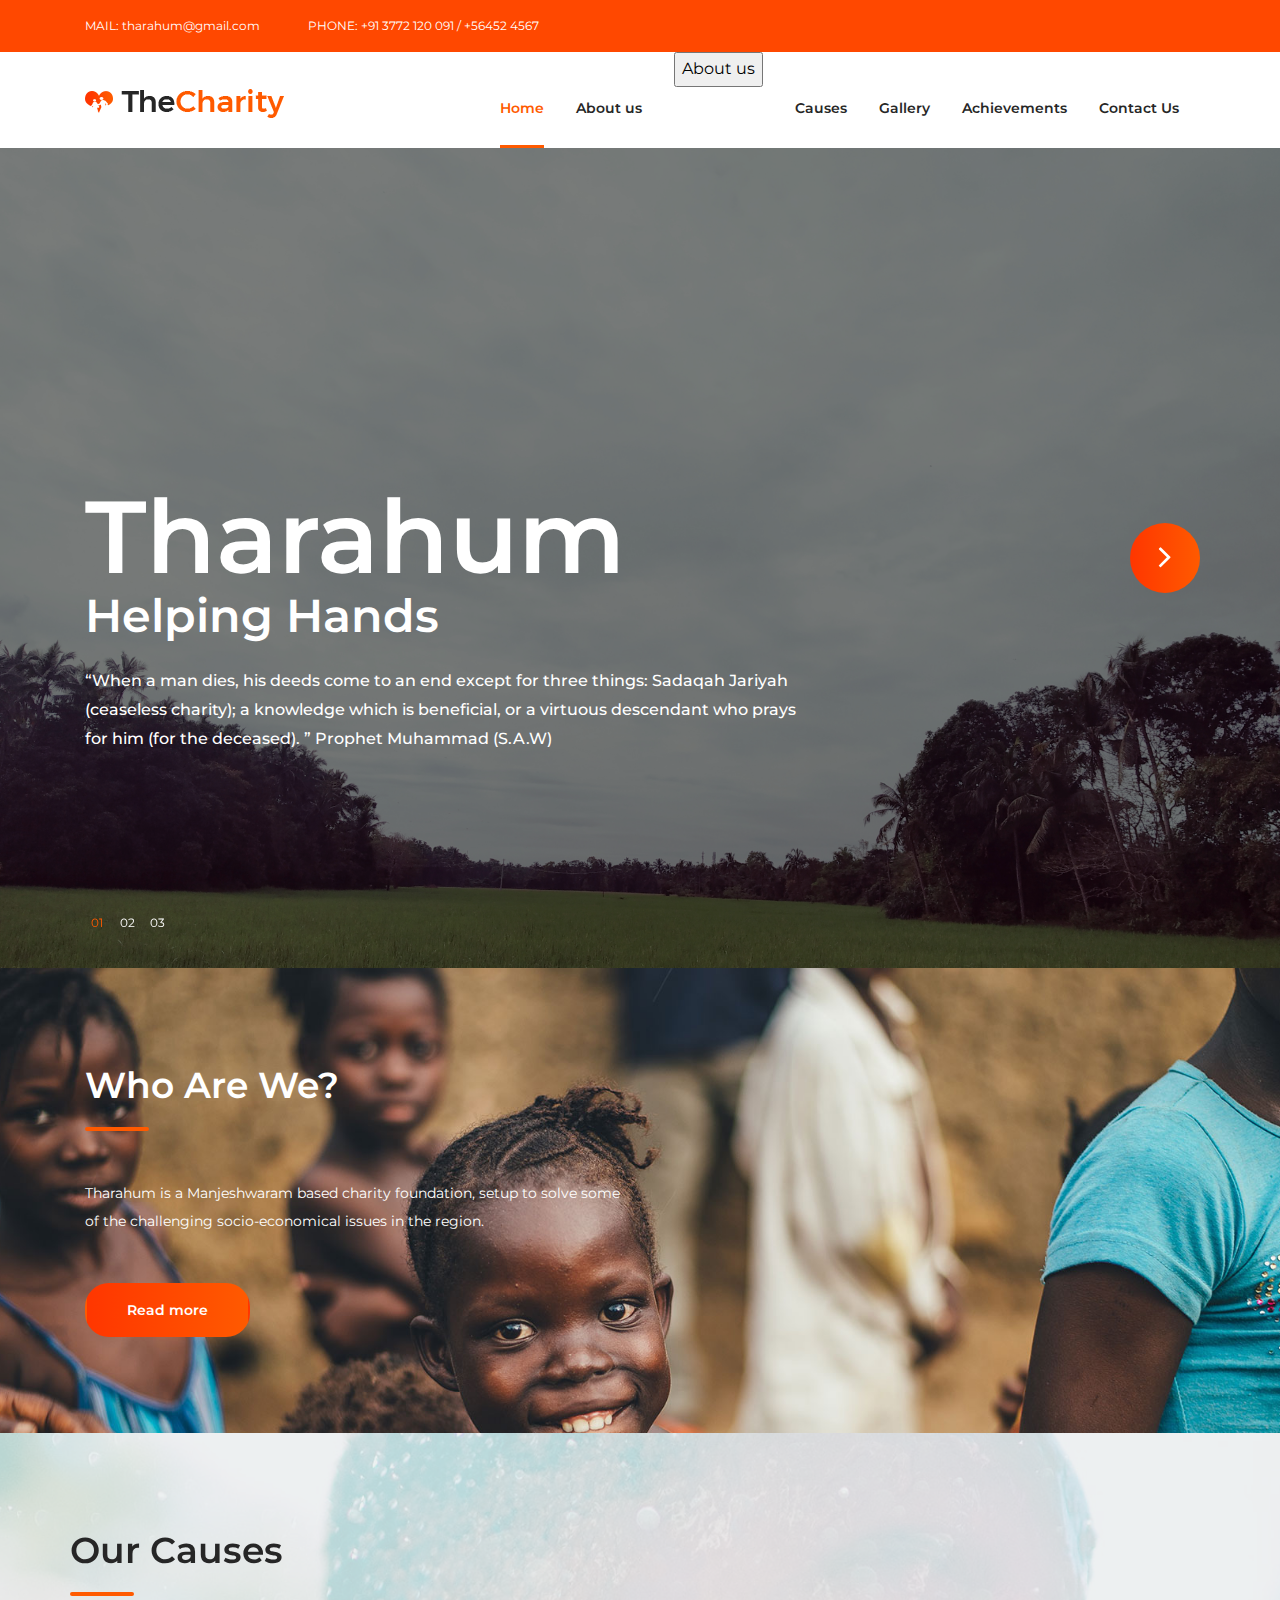
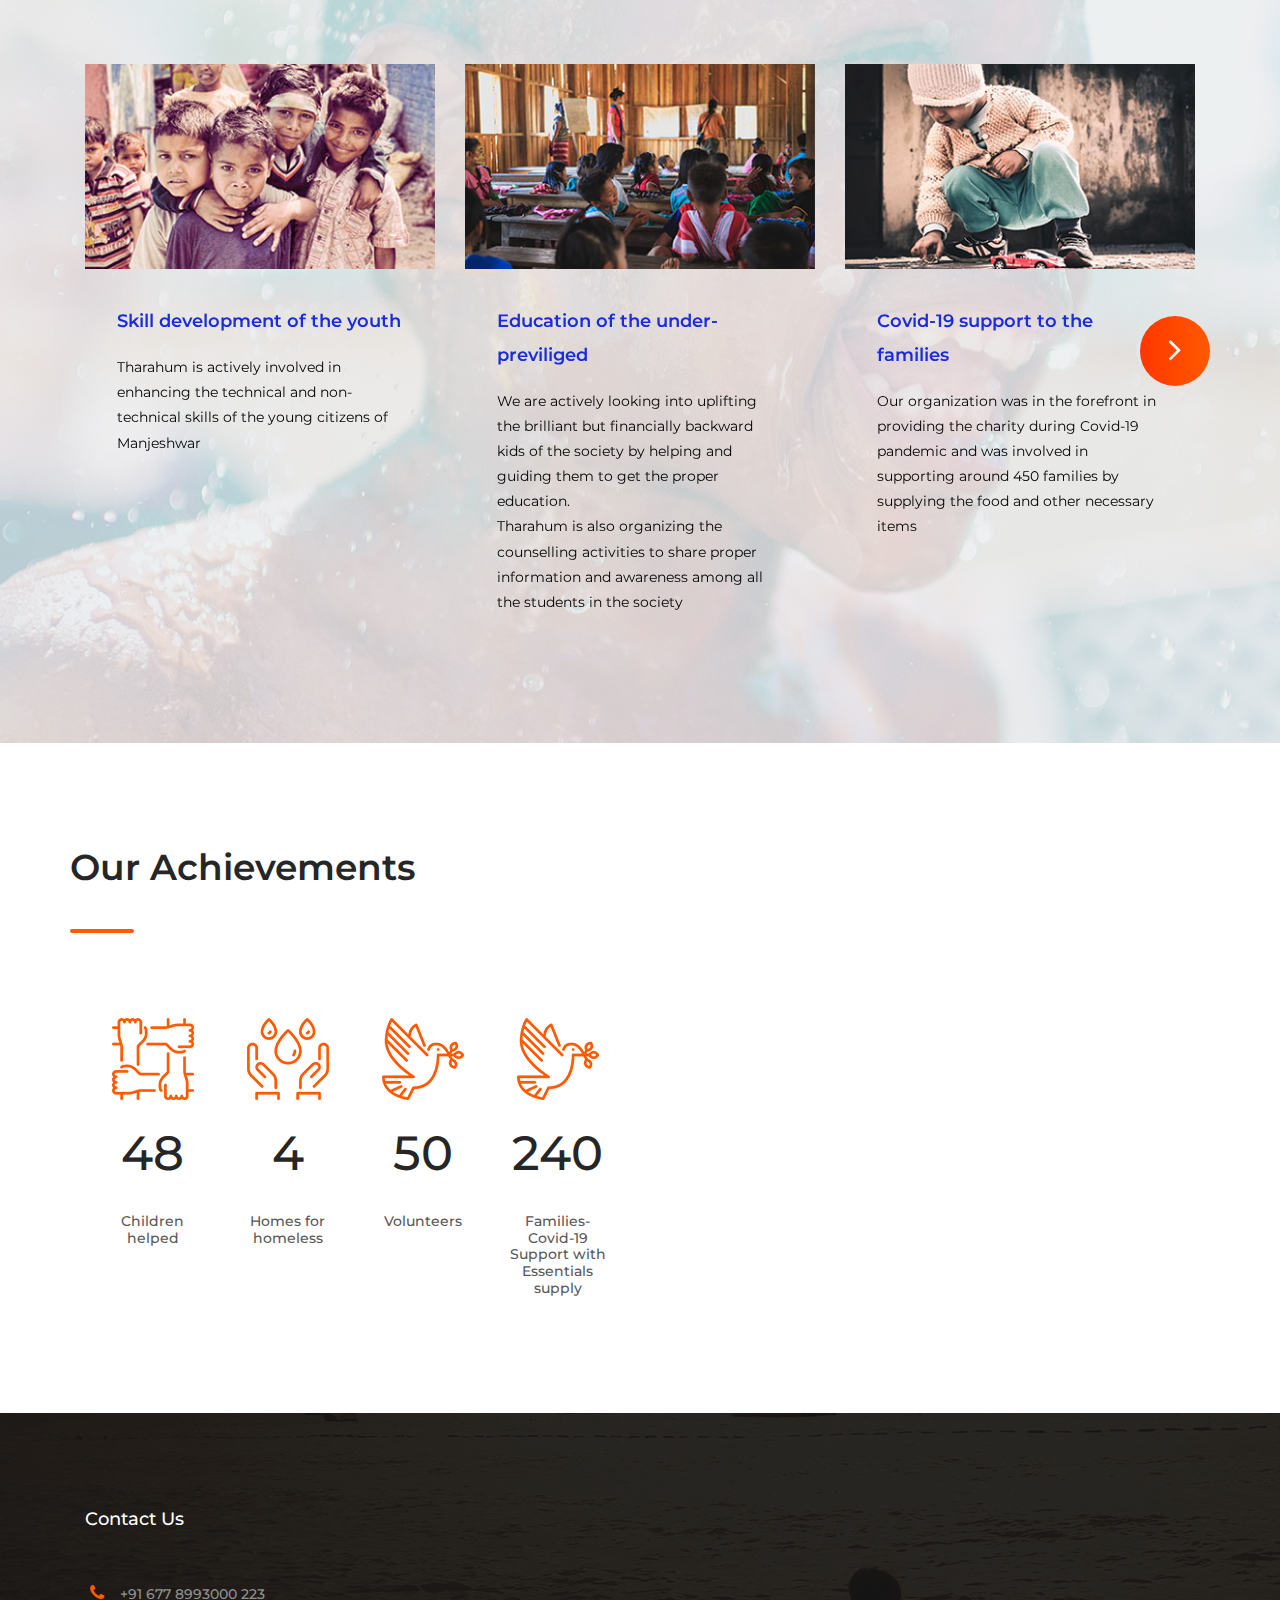
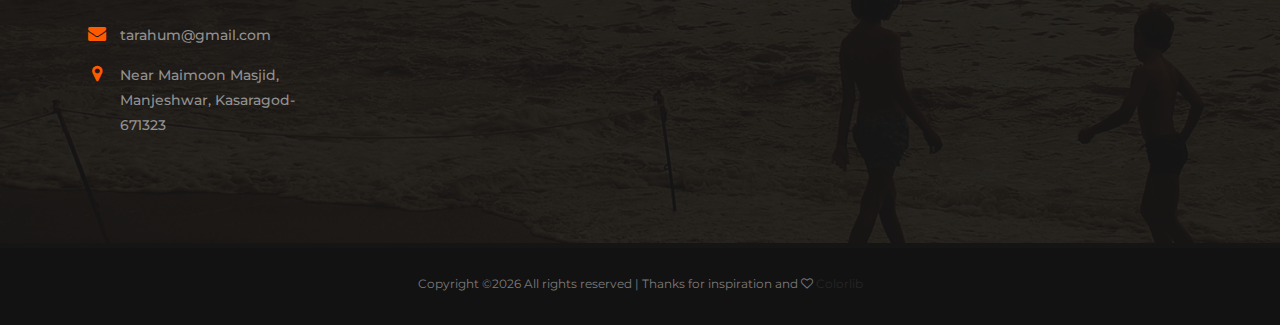
==== index.html @ 72c0ad2a "Update index.html" ====
<!DOCTYPE html>
<html lang="en">
<head>
<title>Tarahoom Web Project</title>

    <!-- Required meta tags -->
    <meta charset="utf-8">
    <meta name="viewport" content="width=device-width, initial-scale=1, shrink-to-fit=no">

    <!-- Bootstrap CSS -->
    <link rel="stylesheet" href="css/bootstrap.min.css">

    <!-- FontAwesome CSS -->
    <link rel="stylesheet" href="css/font-awesome.min.css">

    <!-- ElegantFonts CSS -->
    <link rel="stylesheet" href="css/elegant-fonts.css">

    <!-- themify-icons CSS -->
    <link rel="stylesheet" href="css/themify-icons.css">

    <!-- Swiper CSS -->
    <link rel="stylesheet" href="css/swiper.min.css">

    <!-- Styles -->
    <link rel="stylesheet" href="style.css">
</head>
<body>
    <header class="site-header">
        <div class="top-header-bar">
            <div class="container">
                <div class="row flex-wrap justify-content-center justify-content-lg-between align-items-lg-center">
                    <div class="col-12 col-lg-8 d-none d-md-flex flex-wrap justify-content-center justify-content-lg-start mb-3 mb-lg-0">
                        <div class="header-bar-email">
                            MAIL: <a href="#">tharahum@gmail.com</a>
                        </div><!-- .header-bar-email -->

                        <div class="header-bar-text">
                            <p>PHONE: <span>+91 3772 120 091 / +56452 4567</span></p>
                        </div><!-- .header-bar-text -->
                    </div><!-- .col -->

                    <div class="col-12 col-lg-4 d-flex flex-wrap justify-content-center justify-content-lg-end align-items-center">
					<!--
                        <div class="donate-btn">
                            <a href="#">Donate Now</a>
                        </div><!-- .donate-btn -->  
						
                    </div><!-- .col -->
                </div><!-- .row -->
            </div><!-- .container -->
        </div><!-- .top-header-bar -->

        <div id="mainMenu" class="nav-bar">
            <div class="container">
                <div class="row">
                    <div class="col-12 d-flex flex-wrap justify-content-between align-items-center">
                        <div class="site-branding d-flex align-items-center">
                           <a class="d-block" href="index.html" rel="home"><img class="d-block" src="images/logo.png" alt="logo"></a>
                        </div><!-- .site-branding -->

                        <nav class="site-navigation d-flex justify-content-end align-items-center">
                            <ul class="d-flex flex-column flex-lg-row justify-content-lg-end align-content-center">
                                <li class="current-menu-item"><a href="index.html">Home</a></li>
                                <li><a href="#welcome-page" onclick="fnDisableList()">About us</a></li>
								<li><input type="button" id ="btnAboutUs" value="About us" onclick="fnDisableList()"></li>
                                <li><a href="#causes-page" onclick="fnDisableList()">Causes</a></li>
                                <li><a href="#gallery-page" onclick="fnDisableList()">Gallery</a></li>
                                <li><a href="#achievements-page" onclick="fnDisableList()">Achievements</a></li>
                                <li><a href="#contact-page" onclick="fnDisableList()">Contact Us</a></li>
                            </ul>
                        </nav><!-- .site-navigation -->

                        <div class="hamburger-menu d-lg-none">
                            <span></span>
                            <span></span>
                            <span></span>
                            <span></span>
                        </div><!-- .hamburger-menu -->
                    </div><!-- .col -->
                </div><!-- .row -->
            </div><!-- .container -->
        </div><!-- .nav-bar -->
    </header><!-- .site-header -->

    <div class="swiper-container hero-slider">
        <div class="swiper-wrapper">
            <div class="swiper-slide hero-content-wrap">
                <img src="images/hero.jpg" alt="">

                <div class="hero-content-overlay position-absolute w-100 h-100">
                    <div class="container h-100">
                        <div class="row h-100">
                            <div class="col-12 col-lg-8 d-flex flex-column justify-content-center align-items-start">
                                <header class="entry-header">
                                    <h1>Tharahum</h1>
                                    <h4>Helping Hands</h4>
                                </header><!-- .entry-header -->

                                <div class="entry-content mt-4">
                                    <p> “When a man dies, his deeds come to an end except for three things: Sadaqah Jariyah (ceaseless charity); a knowledge which is beneficial, or a virtuous descendant who prays for him (for the deceased). ” Prophet Muhammad (S.A.W)</p>
                                </div><!-- .entry-content -->

                            </div><!-- .col -->
                        </div><!-- .row -->
                    </div><!-- .container -->
                </div><!-- .hero-content-overlay -->
            </div><!-- .hero-content-wrap -->

            <div class="swiper-slide hero-content-wrap">
                <img src="images/hero.jpg" alt="">
                <div class="hero-content-overlay position-absolute w-100 h-100">
                    <div class="container h-100">
                        <div class="row h-100">
                            <div class="col-12 col-lg-8 d-flex flex-column justify-content-center align-items-start">
                                <header class="entry-header">
                                    <h1>Giving is</h1>
                                    <h4>Living</h4>
                                </header><!-- .entry-header -->

                                <div class="entry-content mt-4">
                                    <p>“You will not attain righteousness till you spend in charity of the things you love.” (Quran 3:92)</p>
                                </div><!-- .entry-content -->


                            </div><!-- .col -->
                        </div><!-- .row -->
                    </div><!-- .container -->
                </div><!-- .hero-content-overlay -->
            </div><!-- .hero-content-wrap -->

            <div class="swiper-slide hero-content-wrap">
                <img src="images/hero.jpg" alt="">

                <div class="hero-content-overlay position-absolute w-100 h-100">
                    <div class="container h-100">
                        <div class="row h-100">
                            <div class="col-12 col-lg-8 d-flex flex-column justify-content-center align-items-start">
                                <header class="entry-header">
                                    <h1>Sharing is</h1>
                                    <h4>Caring</h4>
                                </header><!-- .entry-header -->

                                <div class="entry-content mt-4">
                                    <p>“Don’t feel ashamed when giving little for charity; that is because there is always goodness in giving no matter how little.” Ali Ibn Abi Talib (RA)</p>
                                </div><!-- .entry-content -->

                            </div><!-- .col -->
                        </div><!-- .row -->
                    </div><!-- .container -->
                </div><!-- .hero-content-overlay -->
            </div><!-- .hero-content-wrap -->
        </div><!-- .swiper-wrapper -->

        <div class="pagination-wrap position-absolute w-100">
            <div class="container">
                <div class="swiper-pagination"></div>
            </div><!-- .container -->
        </div><!-- .pagination-wrap -->

        <!-- Add Arrows -->
        <div class="swiper-button-next flex justify-content-center align-items-center">
            <span><svg viewBox="0 0 1792 1792" xmlns="http://www.w3.org/2000/svg"><path d="M1171 960q0 13-10 23l-466 466q-10 10-23 10t-23-10l-50-50q-10-10-10-23t10-23l393-393-393-393q-10-10-10-23t10-23l50-50q10-10 23-10t23 10l466 466q10 10 10 23z"/></svg></span>
        </div>

        <div class="swiper-button-prev flex justify-content-center align-items-center">
            <span><svg viewBox="0 0 1792 1792" xmlns="http://www.w3.org/2000/svg"><path d="M1203 544q0 13-10 23l-393 393 393 393q10 10 10 23t-10 23l-50 50q-10 10-23 10t-23-10l-466-466q-10-10-10-23t10-23l466-466q10-10 23-10t23 10l50 50q10 10 10 23z"/></svg></span>
        </div>
    </div><!-- .hero-slider -->
    <!--Althamis temp commenting below -->
	<!--
    <div class="home-page-icon-boxes">
        <div class="container">
            <div class="row">
                <div class="col-12 col-md-6 col-lg-4 mt-4 mt-lg-0">
                    <div class="icon-box active">
                        <figure class="d-flex justify-content-center">
                            <img src="images/hands-gray.png" alt="">
                            <img src="images/hands-white.png" alt="">
                        </figure>
`
                        <header class="entry-header">
                            <h3 class="entry-title">Education of Less previliged</h3>
                        </header>

                        <div class="entry-content">
                            <p></p>
                        </div>
                    </div>
                </div>

                <div class="col-12 col-md-6 col-lg-4 mt-4 mt-lg-0">
                    <div class="icon-box">
                        <figure class="d-flex justify-content-center">
                            <img src="images/donation-gray.png" alt="">
                            <img src="images/donation-white.png" alt="">
                        </figure>

                        <header class="entry-header">
                            <h3 class="entry-title">Health Care of Poor and Marginalized</h3>
                        </header>

                        <div class="entry-content">
                            <p> </p>
                        </div>
                    </div>
                </div>

                <div class="col-12 col-md-6 col-lg-4 mt-4 mt-lg-0">
                    <div class="icon-box">
                        <figure class="d-flex justify-content-center">
                            <img src="images/charity-gray.png" alt="">
                            <img src="images/charity-white.png" alt="">
                        </figure>

                        <header class="entry-header">
                            <h3 class="entry-title">Social Awareness for All</h3>
                        </header>

                        <div class="entry-content">
                            <p>
							</p>
                        </div>
                    </div>
                </div>
            </div><!-- .row 
        </div><!-- .container 
    </div><!-- .home-page-icon-boxes -->
	<!-- Althamis temp commented ends-->

    <div id="welcome-page" class="home-page-welcome">
        <div class="container">
            <div class="row">
                <div class="col-12 col-lg-6 order-2 order-lg-1">
                    <div class="welcome-content">
                        <header class="entry-header">
                            <h2 class="entry-title">Who Are We?</h2>
                        </header><!-- .entry-header -->

                        <div id="welcomeToOurCharity" class="entry-content mt-5">
                            <p>Tharahum is a Manjeshwaram based charity foundation, setup to solve some of the challenging socio-economical issues in the region.</p>
                        </div><!-- .entry-content -->

                        <div class="entry-footer mt-5">
                            <input value="Read more" id="btnWelcomeToOurCharity" class="btn gradient-bg mr-2" type="button" onclick="fnWelcometoOurCharity()">
                        </div><!-- .entry-footer -->
                    </div><!-- .welcome-content -->
                </div><!-- .col -->
                <!-- Althamis temp commented
                <div class="col-12 col-lg-6 mt-4 order-1 order-lg-2">
                    <img src="images/welcome.jpg" alt="welcome">
                </div><!-- .col -->
            </div><!-- .row -->
        </div><!-- .container -->
    </div><!-- .home-page-icon-boxes -->


    <div id="causes-page" class="our-causes">
        <div class="container">
            <div class="row">
                <div class="coL-12">
                    <div class="section-heading">
                        <h2 class="entry-title">Our Causes</h2>
                    </div><!-- .section-heading -->
                </div><!-- .col -->
            </div><!-- .row -->

            <div class="row">
                <div class="col-12">
                    <div class="swiper-container causes-slider">
                        <div class="swiper-wrapper">
                            <div class="swiper-slide">
                                <div class="cause-wrap">
                                    <figure class="m-0">
                                        <img src="images/cause-1.jpg" alt="">

                                        <div class="figure-overlay d-flex justify-content-center align-items-center position-absolute w-100 h-100">
                                            <!--a href="#" class="btn gradient-bg mr-2">Donate Now</a-->  <!--althamis commented-->
                                        </div><!-- .figure-overlay -->
                                    </figure>

                                    <div class="cause-content-wrap">
                                        <header class="entry-header d-flex flex-wrap align-items-center">
                                            <h3 class="entry-title w-100 m-0"><a href="#">Skill development of the youth</a></h3>
                                        </header><!-- .entry-header -->

                                        <div class="entry-content">
                                            <p class="m-0">Tharahum is actively involved in enhancing the technical and non-technical skills of the young citizens of Manjeshwar</p>
                                        </div><!-- .entry-content -->

                                    </div><!-- .cause-content-wrap -->
                                </div><!-- .cause-wrap -->
                            </div><!-- .swiper-slide -->

                            <div class="swiper-slide">
                                <div class="cause-wrap">
                                    <figure class="m-0">
                                        <img src="images/cause-2.jpg" alt="">

                                        <div class="figure-overlay d-flex justify-content-center align-items-center position-absolute w-100 h-100">
                                            <!--a href="#" class="btn gradient-bg mr-2">Donate Now</a -->  <!--althamis commented-->
                                        </div><!-- .figure-overlay -->
                                    </figure>

                                    <div class="cause-content-wrap">
                                        <header class="entry-header d-flex flex-wrap align-items-center">
                                            <h3 class="entry-title w-100 m-0"><a href="#">Education of the under-previliged</a></h3>
                                        </header><!-- .entry-header -->

                                        <div class="entry-content">
                                            <p class="m-0">We are actively looking into uplifting the brilliant but financially backward kids of the society by helping and guiding them to get the proper education.
											               <br/>
														   Tharahum is also organizing the counselling activities to share proper information and awareness among all the students in the society</p>
                                        </div><!-- .entry-content -->
                                    </div><!-- .cause-content-wrap -->
                                </div><!-- .cause-wrap -->
                            </div><!-- .swiper-slide -->

                            <div class="swiper-slide">
                                <div class="cause-wrap">
                                    <figure class="m-0">
                                        <img src="images/cause-3.jpg" alt="">

                                        <div class="figure-overlay d-flex justify-content-center align-items-center position-absolute w-100 h-100">
                                            <!--a href="#" class="btn gradient-bg mr-2">Donate Now</a-->  <!--althamis commented-->
                                        </div><!-- .figure-overlay -->
                                    </figure>

                                    <div class="cause-content-wrap">
                                        <header class="entry-header d-flex flex-wrap align-items-center">
                                            <h3 class="entry-title w-100 m-0"><a href="#">Covid-19 support to the families</a></h3>
                                        </header><!-- .entry-header -->

                                        <div class="entry-content">
                                            <p class="m-0">Our organization was in the forefront in providing the charity during Covid-19 pandemic and was involved in supporting around 450 families by supplying the food and other necessary items</p>
                                        </div><!-- .entry-content -->

                                    </div><!-- .cause-content-wrap -->
                                </div><!-- .cause-wrap -->
                            </div><!-- .swiper-slide -->

                            <div class="swiper-slide">
                                <div class="cause-wrap">
                                    <figure class="m-0">
                                        <img src="images/cause-1.jpg" alt="">

                                        <div class="figure-overlay d-flex justify-content-center align-items-center position-absolute w-100 h-100">
                                            <!--a href="#" class="btn gradient-bg mr-2">Donate Now</a-->  <!--althamis commented-->
                                        </div><!-- .figure-overlay -->
                                    </figure>

                                    <div class="cause-content-wrap">
                                        <header class="entry-header d-flex flex-wrap align-items-center">
                                            <h3 class="entry-title w-100 m-0"><a href="#">Home to the homeless</a></h3>
                                        </header><!-- .entry-header -->

                                        <div class="entry-content">
                                            <p class="m-0">We have been helping homeless families to get a shelter through newly constructed houses and rented apartments. </p>
                                        </div><!-- .entry-content -->
                                    </div><!-- .cause-content-wrap -->
                                </div><!-- .cause-wrap -->
                            </div><!-- .swiper-slide -->

                            <div class="swiper-slide">
                                <div class="cause-wrap">
                                    <figure class="m-0">
                                        <img src="images/cause-2.jpg" alt="">

                                        <div class="figure-overlay d-flex justify-content-center align-items-center position-absolute w-100 h-100">
                                            <!--a href="#" class="btn gradient-bg mr-2">Donate Now</a-->  <!--althamis commented-->
                                        </div><!-- .figure-overlay -->
                                    </figure>

                                    <div class="cause-content-wrap">
                                        <header class="entry-header d-flex flex-wrap align-items-center">
                                            <h3 class="entry-title w-100 m-0"><a href="#">Healthcare for the poor</a></h3>
                                        </header><!-- .entry-header -->

                                        <div class="entry-content">
                                            <p class="m-0">Our organization was actively involved in providing healthcare assistance to the poor and marginalized families of the society, including but not limited to providing means for dialysis of the kidney patients, organizing medical camps for all, blood donation camps etc </p>
                                        </div><!-- .entry-content -->

                                     </div><!-- .cause-content-wrap -->
                                </div><!-- .cause-wrap -->
                            </div><!-- .swiper-slide -->

                        </div><!-- .swiper-wrapper -->

                    </div><!-- .swiper-container -->

                    <!-- Add Arrows -->
                    <div class="swiper-button-next flex justify-content-center align-items-center">
                        <span><svg viewBox="0 0 1792 1792" xmlns="http://www.w3.org/2000/svg"><path d="M1171 960q0 13-10 23l-466 466q-10 10-23 10t-23-10l-50-50q-10-10-10-23t10-23l393-393-393-393q-10-10-10-23t10-23l50-50q10-10 23-10t23 10l466 466q10 10 10 23z"/></svg></span>
                    </div>

                    <div class="swiper-button-prev flex justify-content-center align-items-center">
                        <span><svg viewBox="0 0 1792 1792" xmlns="http://www.w3.org/2000/svg"><path d="M1203 544q0 13-10 23l-393 393 393 393q10 10 10 23t-10 23l-50 50q-10 10-23 10t-23-10l-466-466q-10-10-10-23t10-23l466-466q10-10 23-10t23 10l50 50q10 10 10 23z"/></svg></span>
                    </div>
                </div><!-- .col -->
            </div><!-- .row -->
        </div><!-- .container -->
    </div><!-- .our-causes -->

    <div id="achievements-page" class="home-page-limestone">
        <div class="container">
            <div class="row">
                <div class="coL-12">
                    <div class="section-heading">
                        <h2 class="entry-title">Our Achievements</h2>
                    </div><!-- .section-heading -->
                </div><!-- .col -->
            </div><!-- .row -->
			<br/><br/>
            <div class="row align-items-end">

                <div class="col-12 col-lg-6">
                    <div class="milestones d-flex flex-wrap justify-content-between">
                        <div class="col-12 col-sm-3 mt-5 mt-lg-0">
                            <div class="counter-box">
                                <div class="d-flex justify-content-center align-items-center">
                                    <img src="images/teamwork.png" alt="">
                                </div>

                                <div class="d-flex justify-content-center align-items-baseline">
                                    <div class="start-counter" data-to="120" data-speed="2000"></div>
                                </div>

                                <h3 class="entry-title">Children helped</h3><!-- entry-title -->
                            </div><!-- counter-box -->
                        </div><!-- .col -->

                        <div class="col-12 col-sm-3 mt-5 mt-lg-0">
                            <div class="counter-box">
                                <div class="d-flex justify-content-center align-items-center">
                                    <img src="images/donation.png" alt="">
                                </div>

                                <div class="d-flex justify-content-center align-items-baseline">
                                    <div class="start-counter" data-to="10" data-speed="2000"></div>
                                </div>

                                <h3 class="entry-title">Homes for homeless</h3><!-- entry-title -->
                            </div><!-- counter-box -->
                        </div><!-- .col -->

                        <div class="col-12 col-sm-3 mt-5 mt-lg-0">
                            <div class="counter-box">
                                <div class="d-flex justify-content-center align-items-center">
                                    <img src="images/dove.png" alt="">
                                </div>

                                <div class="d-flex justify-content-center align-items-baseline">
                                    <div class="start-counter" data-to="125" data-speed="2000"></div>
                                </div>

                                <h3 class="entry-title">Volunteers</h3><!-- entry-title -->
                            </div><!-- counter-box -->
                        </div><!-- .col -->
						
                        <div class="col-12 col-sm-3 mt-5 mt-lg-0">
                            <div class="counter-box">
                                <div class="d-flex justify-content-center align-items-center">
                                    <img src="images/dove.png" alt="">
                                </div>

                                <div class="d-flex justify-content-center align-items-baseline">
                                    <div class="start-counter" data-to="600" data-speed="2000"></div>
                                </div>

                                <h4 class="entry-title">Families- Covid-19 Support with Essentials supply</h4><!-- entry-title -->
                            </div><!-- counter-box -->
                        </div><!-- .col -->
						
                    </div><!-- .milestones -->
                </div><!-- .col -->
            </div><!-- .row -->
        </div><!-- .container -->
    </div><!-- .our-causes -->

    <footer class="site-footer">
        <div class="footer-widgets">
            <div class="container">
                <div class="row">
				   <!--  Althamis temp
                    <div class="col-12 col-md-6 col-lg-3">
                        <div class="foot-about">
                            <h2><a class="foot-logo" href="#"><img src="images/foot-logo.png" alt=""></a></h2>

                            <p>Lorem ipsum dolor sit amet, con sectetur adipiscing elit. Mauris temp us vestib ulum mauris.Lorem ipsum dolor sit amet, consectetur adipiscing elit. Mauris tempus vestib ulum mauris.Lorem ipsum dolo.</p>

                            <ul class="d-flex flex-wrap align-items-center">
                                <li><a href="#"><i class="fa fa-pinterest-p"></i></a></li>
                                <li><a href="#"><i class="fa fa-facebook"></i></a></li>
                                <li><a href="#"><i class="fa fa-twitter"></i></a></li>
                                <li><a href="#"><i class="fa fa-dribbble"></i></a></li>
                                <li><a href="#"><i class="fa fa-behance"></i></a></li>
                                <li><a href="#"><i class="fa fa-linkedin"></i></a></li>
                            </ul>
                        </div><!-- .foot-about 
                    </div><!-- .col 

                    <div class="col-12 col-md-6 col-lg-3 mt-5 mt-md-0">
                        <h2>Useful Links</h2>

                        <ul>
                            <li><a href="#">Privacy Polticy</a></li>
                            <li><a href="#">Become  a Volunteer</a></li>
                            <li><a href="#">Donate</a></li>
                            <li><a href="#">Testimonials</a></li>
                            <li><a href="#">Causes</a></li>
                            <li><a href="#">Portfolio</a></li>
                            <li><a href="#">News</a></li>
                        </ul>
                    </div><!-- .col 

                    <div class="col-12 col-md-6 col-lg-3 mt-5 mt-md-0">
                        <div class="foot-latest-news">
                            <h2>Latest News</h2>

                            <ul>
                                <li>
                                    <h3><a href="#">A new cause to help</a></h3>
                                    <div class="posted-date">MArch 12, 2018</div>
                                </li>

                                <li>
                                    <h3><a href="#">We love to help people</a></h3>
                                    <div class="posted-date">MArch 12, 2018</div>
                                </li>

                                <li>
                                    <h3><a href="#">The new ideas for helping</a></h3>
                                    <div class="posted-date">MArch 12, 2018</div>
                                </li>
                            </ul>
                        </div><!-- .foot-latest-news
                    </div><!-- .col 
					
					althamis temp ends -->  

                    <div id="contact-page" class="col-12 col-md-6 col-lg-3 mt-5 mt-md-0">
                        <div class="foot-contact">
                            <h2>Contact Us</h2>

                            <ul>
                                <li><i class="fa fa-phone"></i><span>+91 677 8993000 223</span></li>
                                <li><i class="fa fa-envelope"></i><span>tarahum@gmail.com</span></li>
                                <li><i class="fa fa-map-marker"></i><span>Near Maimoon Masjid, Manjeshwar, Kasaragod-671323</span></li>
                            </ul>
                        </div><!-- .foot-contact -->

                    </div><!-- .col -->
                </div><!-- .row -->
            </div><!-- .container -->
        </div><!-- .footer-widgets -->

        <div class="footer-bar">
            <div class="container">
                <div class="row">
                    <div class="col-12">
                        <p class="m-0"><!-- Link back to Colorlib can't be removed. Template is licensed under CC BY 3.0. -->
Copyright &copy;<script>document.write(new Date().getFullYear());</script> All rights reserved | Thanks for inspiration and <i class="fa fa-heart-o" aria-hidden="true"></i> <a href="https://colorlib.com" target="_blank">Colorlib</a>
<!-- Link back to Colorlib can't be removed. Template is licensed under CC BY 3.0. --></p>
                    </div><!-- .col-12 -->
                </div><!-- .row -->
            </div><!-- .container -->
        </div><!-- .footer-bar -->
    </footer><!-- .site-footer -->

    <script type='text/javascript' src='js/jquery.js'></script>
    <script type='text/javascript' src='js/jquery.collapsible.min.js'></script>
    <script type='text/javascript' src='js/swiper.min.js'></script>
    <script type='text/javascript' src='js/jquery.countdown.min.js'></script>
    <script type='text/javascript' src='js/circle-progress.min.js'></script>
    <script type='text/javascript' src='js/jquery.countTo.min.js'></script>
    <script type='text/javascript' src='js/jquery.barfiller.js'></script>
    <script type='text/javascript' src='js/custom.js'></script>
	<script type='text/javascript' src='js/utility.js'></script>

</body>
</html>
---- css/elegant-fonts.css ----
@font-face {
	font-family: 'ElegantIcons';
	src:url('../fonts/ElegantIcons.eot');
	src:url('../fonts/ElegantIcons.eot?#iefix') format('embedded-opentype'),
		url('../fonts/ElegantIcons.woff') format('woff'),
		url('../fonts/ElegantIcons.ttf') format('truetype'),
		url('../fonts/ElegantIcons.svg#ElegantIcons') format('svg');
	font-weight: normal;
	font-style: normal;
}

/* Use the following CSS code if you want to use data attributes for inserting your icons */
[data-icon]:before {
	font-family: 'ElegantIcons';
	content: attr(data-icon);
	speak: none;
	font-weight: normal;
	font-variant: normal;
	text-transform: none;
	line-height: 1;
	-webkit-font-smoothing: antialiased;
	-moz-osx-font-smoothing: grayscale;
}

/* Use the following CSS code if you want to have a class per icon */
/*
Instead of a list of all class selectors,
you can use the generic selector below, but it's slower:
[class*="your-class-prefix"] {
*/
.arrow_up, .arrow_down, .arrow_left, .arrow_right, .arrow_left-up, .arrow_right-up, .arrow_right-down, .arrow_left-down, .arrow-up-down, .arrow_up-down_alt, .arrow_left-right_alt, .arrow_left-right, .arrow_expand_alt2, .arrow_expand_alt, .arrow_condense, .arrow_expand, .arrow_move, .arrow_carrot-up, .arrow_carrot-down, .arrow_carrot-left, .arrow_carrot-right, .arrow_carrot-2up, .arrow_carrot-2down, .arrow_carrot-2left, .arrow_carrot-2right, .arrow_carrot-up_alt2, .arrow_carrot-down_alt2, .arrow_carrot-left_alt2, .arrow_carrot-right_alt2, .arrow_carrot-2up_alt2, .arrow_carrot-2down_alt2, .arrow_carrot-2left_alt2, .arrow_carrot-2right_alt2, .arrow_triangle-up, .arrow_triangle-down, .arrow_triangle-left, .arrow_triangle-right, .arrow_triangle-up_alt2, .arrow_triangle-down_alt2, .arrow_triangle-left_alt2, .arrow_triangle-right_alt2, .arrow_back, .icon_minus-06, .icon_plus, .icon_close, .icon_check, .icon_minus_alt2, .icon_plus_alt2, .icon_close_alt2, .icon_check_alt2, .icon_zoom-out_alt, .icon_zoom-in_alt, .icon_search, .icon_box-empty, .icon_box-selected, .icon_minus-box, .icon_plus-box, .icon_box-checked, .icon_circle-empty, .icon_circle-slelected, .icon_stop_alt2, .icon_stop, .icon_pause_alt2, .icon_pause, .icon_menu, .icon_menu-square_alt2, .icon_menu-circle_alt2, .icon_ul, .icon_ol, .icon_adjust-horiz, .icon_adjust-vert, .icon_document_alt, .icon_documents_alt, .icon_pencil, .icon_pencil-edit_alt, .icon_pencil-edit, .icon_folder-alt, .icon_folder-open_alt, .icon_folder-add_alt, .icon_info_alt, .icon_error-oct_alt, .icon_error-circle_alt, .icon_error-triangle_alt, .icon_question_alt2, .icon_question, .icon_comment_alt, .icon_chat_alt, .icon_vol-mute_alt, .icon_volume-low_alt, .icon_volume-high_alt, .icon_quotations, .icon_quotations_alt2, .icon_clock_alt, .icon_lock_alt, .icon_lock-open_alt, .icon_key_alt, .icon_cloud_alt, .icon_cloud-upload_alt, .icon_cloud-download_alt, .icon_image, .icon_images, .icon_lightbulb_alt, .icon_gift_alt, .icon_house_alt, .icon_genius, .icon_mobile, .icon_tablet, .icon_laptop, .icon_desktop, .icon_camera_alt, .icon_mail_alt, .icon_cone_alt, .icon_ribbon_alt, .icon_bag_alt, .icon_creditcard, .icon_cart_alt, .icon_paperclip, .icon_tag_alt, .icon_tags_alt, .icon_trash_alt, .icon_cursor_alt, .icon_mic_alt, .icon_compass_alt, .icon_pin_alt, .icon_pushpin_alt, .icon_map_alt, .icon_drawer_alt, .icon_toolbox_alt, .icon_book_alt, .icon_calendar, .icon_film, .icon_table, .icon_contacts_alt, .icon_headphones, .icon_lifesaver, .icon_piechart, .icon_refresh, .icon_link_alt, .icon_link, .icon_loading, .icon_blocked, .icon_archive_alt, .icon_heart_alt, .icon_star_alt, .icon_star-half_alt, .icon_star, .icon_star-half, .icon_tools, .icon_tool, .icon_cog, .icon_cogs, .arrow_up_alt, .arrow_down_alt, .arrow_left_alt, .arrow_right_alt, .arrow_left-up_alt, .arrow_right-up_alt, .arrow_right-down_alt, .arrow_left-down_alt, .arrow_condense_alt, .arrow_expand_alt3, .arrow_carrot_up_alt, .arrow_carrot-down_alt, .arrow_carrot-left_alt, .arrow_carrot-right_alt, .arrow_carrot-2up_alt, .arrow_carrot-2dwnn_alt, .arrow_carrot-2left_alt, .arrow_carrot-2right_alt, .arrow_triangle-up_alt, .arrow_triangle-down_alt, .arrow_triangle-left_alt, .arrow_triangle-right_alt, .icon_minus_alt, .icon_plus_alt, .icon_close_alt, .icon_check_alt, .icon_zoom-out, .icon_zoom-in, .icon_stop_alt, .icon_menu-square_alt, .icon_menu-circle_alt, .icon_document, .icon_documents, .icon_pencil_alt, .icon_folder, .icon_folder-open, .icon_folder-add, .icon_folder_upload, .icon_folder_download, .icon_info, .icon_error-circle, .icon_error-oct, .icon_error-triangle, .icon_question_alt, .icon_comment, .icon_chat, .icon_vol-mute, .icon_volume-low, .icon_volume-high, .icon_quotations_alt, .icon_clock, .icon_lock, .icon_lock-open, .icon_key, .icon_cloud, .icon_cloud-upload, .icon_cloud-download, .icon_lightbulb, .icon_gift, .icon_house, .icon_camera, .icon_mail, .icon_cone, .icon_ribbon, .icon_bag, .icon_cart, .icon_tag, .icon_tags, .icon_trash, .icon_cursor, .icon_mic, .icon_compass, .icon_pin, .icon_pushpin, .icon_map, .icon_drawer, .icon_toolbox, .icon_book, .icon_contacts, .icon_archive, .icon_heart, .icon_profile, .icon_group, .icon_grid-2x2, .icon_grid-3x3, .icon_music, .icon_pause_alt, .icon_phone, .icon_upload, .icon_download, .social_facebook, .social_twitter, .social_pinterest, .social_googleplus, .social_tumblr, .social_tumbleupon, .social_wordpress, .social_instagram, .social_dribbble, .social_vimeo, .social_linkedin, .social_rss, .social_deviantart, .social_share, .social_myspace, .social_skype, .social_youtube, .social_picassa, .social_googledrive, .social_flickr, .social_blogger, .social_spotify, .social_delicious, .social_facebook_circle, .social_twitter_circle, .social_pinterest_circle, .social_googleplus_circle, .social_tumblr_circle, .social_stumbleupon_circle, .social_wordpress_circle, .social_instagram_circle, .social_dribbble_circle, .social_vimeo_circle, .social_linkedin_circle, .social_rss_circle, .social_deviantart_circle, .social_share_circle, .social_myspace_circle, .social_skype_circle, .social_youtube_circle, .social_picassa_circle, .social_googledrive_alt2, .social_flickr_circle, .social_blogger_circle, .social_spotify_circle, .social_delicious_circle, .social_facebook_square, .social_twitter_square, .social_pinterest_square, .social_googleplus_square, .social_tumblr_square, .social_stumbleupon_square, .social_wordpress_square, .social_instagram_square, .social_dribbble_square, .social_vimeo_square, .social_linkedin_square, .social_rss_square, .social_deviantart_square, .social_share_square, .social_myspace_square, .social_skype_square, .social_youtube_square, .social_picassa_square, .social_googledrive_square, .social_flickr_square, .social_blogger_square, .social_spotify_square, .social_delicious_square, .icon_printer, .icon_calulator, .icon_building, .icon_floppy, .icon_drive, .icon_search-2, .icon_id, .icon_id-2, .icon_puzzle, .icon_like, .icon_dislike, .icon_mug, .icon_currency, .icon_wallet, .icon_pens, .icon_easel, .icon_flowchart, .icon_datareport, .icon_briefcase, .icon_shield, .icon_percent, .icon_globe, .icon_globe-2, .icon_target, .icon_hourglass, .icon_balance, .icon_rook, .icon_printer-alt, .icon_calculator_alt, .icon_building_alt, .icon_floppy_alt, .icon_drive_alt, .icon_search_alt, .icon_id_alt, .icon_id-2_alt, .icon_puzzle_alt, .icon_like_alt, .icon_dislike_alt, .icon_mug_alt, .icon_currency_alt, .icon_wallet_alt, .icon_pens_alt, .icon_easel_alt, .icon_flowchart_alt, .icon_datareport_alt, .icon_briefcase_alt, .icon_shield_alt, .icon_percent_alt, .icon_globe_alt, .icon_clipboard {
	font-family: 'ElegantIcons';
	speak: none;
	font-style: normal;
	font-weight: normal;
	font-variant: normal;
	text-transform: none;
	line-height: 1;
	-webkit-font-smoothing: antialiased;
}
.arrow_up:before {
	content: "\21";
}
.arrow_down:before {
	content: "\22";
}
.arrow_left:before {
	content: "\23";
}
.arrow_right:before {
	content: "\24";
}
.arrow_left-up:before {
	content: "\25";
}
.arrow_right-up:before {
	content: "\26";
}
.arrow_right-down:before {
	content: "\27";
}
.arrow_left-down:before {
	content: "\28";
}
.arrow-up-down:before {
	content: "\29";
}
.arrow_up-down_alt:before {
	content: "\2a";
}
.arrow_left-right_alt:before {
	content: "\2b";
}
.arrow_left-right:before {
	content: "\2c";
}
.arrow_expand_alt2:before {
	content: "\2d";
}
.arrow_expand_alt:before {
	content: "\2e";
}
.arrow_condense:before {
	content: "\2f";
}
.arrow_expand:before {
	content: "\30";
}
.arrow_move:before {
	content: "\31";
}
.arrow_carrot-up:before {
	content: "\32";
}
.arrow_carrot-down:before {
	content: "\33";
}
.arrow_carrot-left:before {
	content: "\34";
}
.arrow_carrot-right:before {
	content: "\35";
}
.arrow_carrot-2up:before {
	content: "\36";
}
.arrow_carrot-2down:before {
	content: "\37";
}
.arrow_carrot-2left:before {
	content: "\38";
}
.arrow_carrot-2right:before {
	content: "\39";
}
.arrow_carrot-up_alt2:before {
	content: "\3a";
}
.arrow_carrot-down_alt2:before {
	content: "\3b";
}
.arrow_carrot-left_alt2:before {
	content: "\3c";
}
.arrow_carrot-right_alt2:before {
	content: "\3d";
}
.arrow_carrot-2up_alt2:before {
	content: "\3e";
}
.arrow_carrot-2down_alt2:before {
	content: "\3f";
}
.arrow_carrot-2left_alt2:before {
	content: "\40";
}
.arrow_carrot-2right_alt2:before {
	content: "\41";
}
.arrow_triangle-up:before {
	content: "\42";
}
.arrow_triangle-down:before {
	content: "\43";
}
.arrow_triangle-left:before {
	content: "\44";
}
.arrow_triangle-right:before {
	content: "\45";
}
.arrow_triangle-up_alt2:before {
	content: "\46";
}
.arrow_triangle-down_alt2:before {
	content: "\47";
}
.arrow_triangle-left_alt2:before {
	content: "\48";
}
.arrow_triangle-right_alt2:before {
	content: "\49";
}
.arrow_back:before {
	content: "\4a";
}
.icon_minus-06:before {
	content: "\4b";
}
.icon_plus:before {
	content: "\4c";
}
.icon_close:before {
	content: "\4d";
}
.icon_check:before {
	content: "\4e";
}
.icon_minus_alt2:before {
	content: "\4f";
}
.icon_plus_alt2:before {
	content: "\50";
}
.icon_close_alt2:before {
	content: "\51";
}
.icon_check_alt2:before {
	content: "\52";
}
.icon_zoom-out_alt:before {
	content: "\53";
}
.icon_zoom-in_alt:before {
	content: "\54";
}
.icon_search:before {
	content: "\55";
}
.icon_box-empty:before {
	content: "\56";
}
.icon_box-selected:before {
	content: "\57";
}
.icon_minus-box:before {
	content: "\58";
}
.icon_plus-box:before {
	content: "\59";
}
.icon_box-checked:before {
	content: "\5a";
}
.icon_circle-empty:before {
	content: "\5b";
}
.icon_circle-slelected:before {
	content: "\5c";
}
.icon_stop_alt2:before {
	content: "\5d";
}
.icon_stop:before {
	content: "\5e";
}
.icon_pause_alt2:before {
	content: "\5f";
}
.icon_pause:before {
	content: "\60";
}
.icon_menu:before {
	content: "\61";
}
.icon_menu-square_alt2:before {
	content: "\62";
}
.icon_menu-circle_alt2:before {
	content: "\63";
}
.icon_ul:before {
	content: "\64";
}
.icon_ol:before {
	content: "\65";
}
.icon_adjust-horiz:before {
	content: "\66";
}
.icon_adjust-vert:before {
	content: "\67";
}
.icon_document_alt:before {
	content: "\68";
}
.icon_documents_alt:before {
	content: "\69";
}
.icon_pencil:before {
	content: "\6a";
}
.icon_pencil-edit_alt:before {
	content: "\6b";
}
.icon_pencil-edit:before {
	content: "\6c";
}
.icon_folder-alt:before {
	content: "\6d";
}
.icon_folder-open_alt:before {
	content: "\6e";
}
.icon_folder-add_alt:before {
	content: "\6f";
}
.icon_info_alt:before {
	content: "\70";
}
.icon_error-oct_alt:before {
	content: "\71";
}
.icon_error-circle_alt:before {
	content: "\72";
}
.icon_error-triangle_alt:before {
	content: "\73";
}
.icon_question_alt2:before {
	content: "\74";
}
.icon_question:before {
	content: "\75";
}
.icon_comment_alt:before {
	content: "\76";
}
.icon_chat_alt:before {
	content: "\77";
}
.icon_vol-mute_alt:before {
	content: "\78";
}
.icon_volume-low_alt:before {
	content: "\79";
}
.icon_volume-high_alt:before {
	content: "\7a";
}
.icon_quotations:before {
	content: "\7b";
}
.icon_quotations_alt2:before {
	content: "\7c";
}
.icon_clock_alt:before {
	content: "\7d";
}
.icon_lock_alt:before {
	content: "\7e";
}
.icon_lock-open_alt:before {
	content: "\e000";
}
.icon_key_alt:before {
	content: "\e001";
}
.icon_cloud_alt:before {
	content: "\e002";
}
.icon_cloud-upload_alt:before {
	content: "\e003";
}
.icon_cloud-download_alt:before {
	content: "\e004";
}
.icon_image:before {
	content: "\e005";
}
.icon_images:before {
	content: "\e006";
}
.icon_lightbulb_alt:before {
	content: "\e007";
}
.icon_gift_alt:before {
	content: "\e008";
}
.icon_house_alt:before {
	content: "\e009";
}
.icon_genius:before {
	content: "\e00a";
}
.icon_mobile:before {
	content: "\e00b";
}
.icon_tablet:before {
	content: "\e00c";
}
.icon_laptop:before {
	content: "\e00d";
}
.icon_desktop:before {
	content: "\e00e";
}
.icon_camera_alt:before {
	content: "\e00f";
}
.icon_mail_alt:before {
	content: "\e010";
}
.icon_cone_alt:before {
	content: "\e011";
}
.icon_ribbon_alt:before {
	content: "\e012";
}
.icon_bag_alt:before {
	content: "\e013";
}
.icon_creditcard:before {
	content: "\e014";
}
.icon_cart_alt:before {
	content: "\e015";
}
.icon_paperclip:before {
	content: "\e016";
}
.icon_tag_alt:before {
	content: "\e017";
}
.icon_tags_alt:before {
	content: "\e018";
}
.icon_trash_alt:before {
	content: "\e019";
}
.icon_cursor_alt:before {
	content: "\e01a";
}
.icon_mic_alt:before {
	content: "\e01b";
}
.icon_compass_alt:before {
	content: "\e01c";
}
.icon_pin_alt:before {
	content: "\e01d";
}
.icon_pushpin_alt:before {
	content: "\e01e";
}
.icon_map_alt:before {
	content: "\e01f";
}
.icon_drawer_alt:before {
	content: "\e020";
}
.icon_toolbox_alt:before {
	content: "\e021";
}
.icon_book_alt:before {
	content: "\e022";
}
.icon_calendar:before {
	content: "\e023";
}
.icon_film:before {
	content: "\e024";
}
.icon_table:before {
	content: "\e025";
}
.icon_contacts_alt:before {
	content: "\e026";
}
.icon_headphones:before {
	content: "\e027";
}
.icon_lifesaver:before {
	content: "\e028";
}
.icon_piechart:before {
	content: "\e029";
}
.icon_refresh:before {
	content: "\e02a";
}
.icon_link_alt:before {
	content: "\e02b";
}
.icon_link:before {
	content: "\e02c";
}
.icon_loading:before {
	content: "\e02d";
}
.icon_blocked:before {
	content: "\e02e";
}
.icon_archive_alt:before {
	content: "\e02f";
}
.icon_heart_alt:before {
	content: "\e030";
}
.icon_star_alt:before {
	content: "\e031";
}
.icon_star-half_alt:before {
	content: "\e032";
}
.icon_star:before {
	content: "\e033";
}
.icon_star-half:before {
	content: "\e034";
}
.icon_tools:before {
	content: "\e035";
}
.icon_tool:before {
	content: "\e036";
}
.icon_cog:before {
	content: "\e037";
}
.icon_cogs:before {
	content: "\e038";
}
.arrow_up_alt:before {
	content: "\e039";
}
.arrow_down_alt:before {
	content: "\e03a";
}
.arrow_left_alt:before {
	content: "\e03b";
}
.arrow_right_alt:before {
	content: "\e03c";
}
.arrow_left-up_alt:before {
	content: "\e03d";
}
.arrow_right-up_alt:before {
	content: "\e03e";
}
.arrow_right-down_alt:before {
	content: "\e03f";
}
.arrow_left-down_alt:before {
	content: "\e040";
}
.arrow_condense_alt:before {
	content: "\e041";
}
.arrow_expand_alt3:before {
	content: "\e042";
}
.arrow_carrot_up_alt:before {
	content: "\e043";
}
.arrow_carrot-down_alt:before {
	content: "\e044";
}
.arrow_carrot-left_alt:before {
	content: "\e045";
}
.arrow_carrot-right_alt:before {
	content: "\e046";
}
.arrow_carrot-2up_alt:before {
	content: "\e047";
}
.arrow_carrot-2dwnn_alt:before {
	content: "\e048";
}
.arrow_carrot-2left_alt:before {
	content: "\e049";
}
.arrow_carrot-2right_alt:before {
	content: "\e04a";
}
.arrow_triangle-up_alt:before {
	content: "\e04b";
}
.arrow_triangle-down_alt:before {
	content: "\e04c";
}
.arrow_triangle-left_alt:before {
	content: "\e04d";
}
.arrow_triangle-right_alt:before {
	content: "\e04e";
}
.icon_minus_alt:before {
	content: "\e04f";
}
.icon_plus_alt:before {
	content: "\e050";
}
.icon_close_alt:before {
	content: "\e051";
}
.icon_check_alt:before {
	content: "\e052";
}
.icon_zoom-out:before {
	content: "\e053";
}
.icon_zoom-in:before {
	content: "\e054";
}
.icon_stop_alt:before {
	content: "\e055";
}
.icon_menu-square_alt:before {
	content: "\e056";
}
.icon_menu-circle_alt:before {
	content: "\e057";
}
.icon_document:before {
	content: "\e058";
}
.icon_documents:before {
	content: "\e059";
}
.icon_pencil_alt:before {
	content: "\e05a";
}
.icon_folder:before {
	content: "\e05b";
}
.icon_folder-open:before {
	content: "\e05c";
}
.icon_folder-add:before {
	content: "\e05d";
}
.icon_folder_upload:before {
	content: "\e05e";
}
.icon_folder_download:before {
	content: "\e05f";
}
.icon_info:before {
	content: "\e060";
}
.icon_error-circle:before {
	content: "\e061";
}
.icon_error-oct:before {
	content: "\e062";
}
.icon_error-triangle:before {
	content: "\e063";
}
.icon_question_alt:before {
	content: "\e064";
}
.icon_comment:before {
	content: "\e065";
}
.icon_chat:before {
	content: "\e066";
}
.icon_vol-mute:before {
	content: "\e067";
}
.icon_volume-low:before {
	content: "\e068";
}
.icon_volume-high:before {
	content: "\e069";
}
.icon_quotations_alt:before {
	content: "\e06a";
}
.icon_clock:before {
	content: "\e06b";
}
.icon_lock:before {
	content: "\e06c";
}
.icon_lock-open:before {
	content: "\e06d";
}
.icon_key:before {
	content: "\e06e";
}
.icon_cloud:before {
	content: "\e06f";
}
.icon_cloud-upload:before {
	content: "\e070";
}
.icon_cloud-download:before {
	content: "\e071";
}
.icon_lightbulb:before {
	content: "\e072";
}
.icon_gift:before {
	content: "\e073";
}
.icon_house:before {
	content: "\e074";
}
.icon_camera:before {
	content: "\e075";
}
.icon_mail:before {
	content: "\e076";
}
.icon_cone:before {
	content: "\e077";
}
.icon_ribbon:before {
	content: "\e078";
}
.icon_bag:before {
	content: "\e079";
}
.icon_cart:before {
	content: "\e07a";
}
.icon_tag:before {
	content: "\e07b";
}
.icon_tags:before {
	content: "\e07c";
}
.icon_trash:before {
	content: "\e07d";
}
.icon_cursor:before {
	content: "\e07e";
}
.icon_mic:before {
	content: "\e07f";
}
.icon_compass:before {
	content: "\e080";
}
.icon_pin:before {
	content: "\e081";
}
.icon_pushpin:before {
	content: "\e082";
}
.icon_map:before {
	content: "\e083";
}
.icon_drawer:before {
	content: "\e084";
}
.icon_toolbox:before {
	content: "\e085";
}
.icon_book:before {
	content: "\e086";
}
.icon_contacts:before {
	content: "\e087";
}
.icon_archive:before {
	content: "\e088";
}
.icon_heart:before {
	content: "\e089";
}
.icon_profile:before {
	content: "\e08a";
}
.icon_group:before {
	content: "\e08b";
}
.icon_grid-2x2:before {
	content: "\e08c";
}
.icon_grid-3x3:before {
	content: "\e08d";
}
.icon_music:before {
	content: "\e08e";
}
.icon_pause_alt:before {
	content: "\e08f";
}
.icon_phone:before {
	content: "\e090";
}
.icon_upload:before {
	content: "\e091";
}
.icon_download:before {
	content: "\e092";
}
.social_facebook:before {
	content: "\e093";
}
.social_twitter:before {
	content: "\e094";
}
.social_pinterest:before {
	content: "\e095";
}
.social_googleplus:before {
	content: "\e096";
}
.social_tumblr:before {
	content: "\e097";
}
.social_tumbleupon:before {
	content: "\e098";
}
.social_wordpress:before {
	content: "\e099";
}
.social_instagram:before {
	content: "\e09a";
}
.social_dribbble:before {
	content: "\e09b";
}
.social_vimeo:before {
	content: "\e09c";
}
.social_linkedin:before {
	content: "\e09d";
}
.social_rss:before {
	content: "\e09e";
}
.social_deviantart:before {
	content: "\e09f";
}
.social_share:before {
	content: "\e0a0";
}
.social_myspace:before {
	content: "\e0a1";
}
.social_skype:before {
	content: "\e0a2";
}
.social_youtube:before {
	content: "\e0a3";
}
.social_picassa:before {
	content: "\e0a4";
}
.social_googledrive:before {
	content: "\e0a5";
}
.social_flickr:before {
	content: "\e0a6";
}
.social_blogger:before {
	content: "\e0a7";
}
.social_spotify:before {
	content: "\e0a8";
}
.social_delicious:before {
	content: "\e0a9";
}
.social_facebook_circle:before {
	content: "\e0aa";
}
.social_twitter_circle:before {
	content: "\e0ab";
}
.social_pinterest_circle:before {
	content: "\e0ac";
}
.social_googleplus_circle:before {
	content: "\e0ad";
}
.social_tumblr_circle:before {
	content: "\e0ae";
}
.social_stumbleupon_circle:before {
	content: "\e0af";
}
.social_wordpress_circle:before {
	content: "\e0b0";
}
.social_instagram_circle:before {
	content: "\e0b1";
}
.social_dribbble_circle:before {
	content: "\e0b2";
}
.social_vimeo_circle:before {
	content: "\e0b3";
}
.social_linkedin_circle:before {
	content: "\e0b4";
}
.social_rss_circle:before {
	content: "\e0b5";
}
.social_deviantart_circle:before {
	content: "\e0b6";
}
.social_share_circle:before {
	content: "\e0b7";
}
.social_myspace_circle:before {
	content: "\e0b8";
}
.social_skype_circle:before {
	content: "\e0b9";
}
.social_youtube_circle:before {
	content: "\e0ba";
}
.social_picassa_circle:before {
	content: "\e0bb";
}
.social_googledrive_alt2:before {
	content: "\e0bc";
}
.social_flickr_circle:before {
	content: "\e0bd";
}
.social_blogger_circle:before {
	content: "\e0be";
}
.social_spotify_circle:before {
	content: "\e0bf";
}
.social_delicious_circle:before {
	content: "\e0c0";
}
.social_facebook_square:before {
	content: "\e0c1";
}
.social_twitter_square:before {
	content: "\e0c2";
}
.social_pinterest_square:before {
	content: "\e0c3";
}
.social_googleplus_square:before {
	content: "\e0c4";
}
.social_tumblr_square:before {
	content: "\e0c5";
}
.social_stumbleupon_square:before {
	content: "\e0c6";
}
.social_wordpress_square:before {
	content: "\e0c7";
}
.social_instagram_square:before {
	content: "\e0c8";
}
.social_dribbble_square:before {
	content: "\e0c9";
}
.social_vimeo_square:before {
	content: "\e0ca";
}
.social_linkedin_square:before {
	content: "\e0cb";
}
.social_rss_square:before {
	content: "\e0cc";
}
.social_deviantart_square:before {
	content: "\e0cd";
}
.social_share_square:before {
	content: "\e0ce";
}
.social_myspace_square:before {
	content: "\e0cf";
}
.social_skype_square:before {
	content: "\e0d0";
}
.social_youtube_square:before {
	content: "\e0d1";
}
.social_picassa_square:before {
	content: "\e0d2";
}
.social_googledrive_square:before {
	content: "\e0d3";
}
.social_flickr_square:before {
	content: "\e0d4";
}
.social_blogger_square:before {
	content: "\e0d5";
}
.social_spotify_square:before {
	content: "\e0d6";
}
.social_delicious_square:before {
	content: "\e0d7";
}
.icon_printer:before {
	content: "\e103";
}
.icon_calulator:before {
	content: "\e0ee";
}
.icon_building:before {
	content: "\e0ef";
}
.icon_floppy:before {
	content: "\e0e8";
}
.icon_drive:before {
	content: "\e0ea";
}
.icon_search-2:before {
	content: "\e101";
}
.icon_id:before {
	content: "\e107";
}
.icon_id-2:before {
	content: "\e108";
}
.icon_puzzle:before {
	content: "\e102";
}
.icon_like:before {
	content: "\e106";
}
.icon_dislike:before {
	content: "\e0eb";
}
.icon_mug:before {
	content: "\e105";
}
.icon_currency:before {
	content: "\e0ed";
}
.icon_wallet:before {
	content: "\e100";
}
.icon_pens:before {
	content: "\e104";
}
.icon_easel:before {
	content: "\e0e9";
}
.icon_flowchart:before {
	content: "\e109";
}
.icon_datareport:before {
	content: "\e0ec";
}
.icon_briefcase:before {
	content: "\e0fe";
}
.icon_shield:before {
	content: "\e0f6";
}
.icon_percent:before {
	content: "\e0fb";
}
.icon_globe:before {
	content: "\e0e2";
}
.icon_globe-2:before {
	content: "\e0e3";
}
.icon_target:before {
	content: "\e0f5";
}
.icon_hourglass:before {
	content: "\e0e1";
}
.icon_balance:before {
	content: "\e0ff";
}
.icon_rook:before {
	content: "\e0f8";
}
.icon_printer-alt:before {
	content: "\e0fa";
}
.icon_calculator_alt:before {
	content: "\e0e7";
}
.icon_building_alt:before {
	content: "\e0fd";
}
.icon_floppy_alt:before {
	content: "\e0e4";
}
.icon_drive_alt:before {
	content: "\e0e5";
}
.icon_search_alt:before {
	content: "\e0f7";
}
.icon_id_alt:before {
	content: "\e0e0";
}
.icon_id-2_alt:before {
	content: "\e0fc";
}
.icon_puzzle_alt:before {
	content: "\e0f9";
}
.icon_like_alt:before {
	content: "\e0dd";
}
.icon_dislike_alt:before {
	content: "\e0f1";
}
.icon_mug_alt:before {
	content: "\e0dc";
}
.icon_currency_alt:before {
	content: "\e0f3";
}
.icon_wallet_alt:before {
	content: "\e0d8";
}
.icon_pens_alt:before {
	content: "\e0db";
}
.icon_easel_alt:before {
	content: "\e0f0";
}
.icon_flowchart_alt:before {
	content: "\e0df";
}
.icon_datareport_alt:before {
	content: "\e0f2";
}
.icon_briefcase_alt:before {
	content: "\e0f4";
}
.icon_shield_alt:before {
	content: "\e0d9";
}
.icon_percent_alt:before {
	content: "\e0da";
}
.icon_globe_alt:before {
	content: "\e0de";
}
.icon_clipboard:before {
	content: "\e0e6";
}


	.glyph {
		float: left;
		text-align: center;
		padding: .75em;
		margin: .4em 1.5em .75em 0;
		width: 6em;
text-shadow: none;
	}
        .glyph_big {
        font-size: 128px;
        color: #59c5dc;
        float: left;
        margin-right: 20px;
        }

        .glyph div { padding-bottom: 10px;}

	.glyph input {
		font-family: consolas, monospace;
		font-size: 12px;
		width: 100%;
		text-align: center;
		border: 0;
		box-shadow: 0 0 0 1px #ccc;
		padding: .2em;
                -moz-border-radius: 5px;
                -webkit-border-radius: 5px;
	}
	.centered {
		margin-left: auto;
		margin-right: auto;
	}
	.glyph .fs1 {
		font-size: 2em;
	}
---- css/themify-icons.css ----
@font-face {
	font-family: 'themify';
	src:url('../fonts/themify.eot?-fvbane');
	src:url('../fonts/themify.eot?#iefix-fvbane') format('embedded-opentype'),
		url('../fonts/themify.woff?-fvbane') format('woff'),
		url('../fonts/themify.ttf?-fvbane') format('truetype'),
		url('../fonts/themify.svg?-fvbane#themify') format('svg');
	font-weight: normal;
	font-style: normal;
}

[class^="ti-"], [class*=" ti-"] {
	font-family: 'themify';
	speak: none;
	font-style: normal;
	font-weight: normal;
	font-variant: normal;
	text-transform: none;
	line-height: 1;

	/* Better Font Rendering =========== */
	-webkit-font-smoothing: antialiased;
	-moz-osx-font-smoothing: grayscale;
}

.ti-wand:before {
	content: "\e600";
}
.ti-volume:before {
	content: "\e601";
}
.ti-user:before {
	content: "\e602";
}
.ti-unlock:before {
	content: "\e603";
}
.ti-unlink:before {
	content: "\e604";
}
.ti-trash:before {
	content: "\e605";
}
.ti-thought:before {
	content: "\e606";
}
.ti-target:before {
	content: "\e607";
}
.ti-tag:before {
	content: "\e608";
}
.ti-tablet:before {
	content: "\e609";
}
.ti-star:before {
	content: "\e60a";
}
.ti-spray:before {
	content: "\e60b";
}
.ti-signal:before {
	content: "\e60c";
}
.ti-shopping-cart:before {
	content: "\e60d";
}
.ti-shopping-cart-full:before {
	content: "\e60e";
}
.ti-settings:before {
	content: "\e60f";
}
.ti-search:before {
	content: "\e610";
}
.ti-zoom-in:before {
	content: "\e611";
}
.ti-zoom-out:before {
	content: "\e612";
}
.ti-cut:before {
	content: "\e613";
}
.ti-ruler:before {
	content: "\e614";
}
.ti-ruler-pencil:before {
	content: "\e615";
}
.ti-ruler-alt:before {
	content: "\e616";
}
.ti-bookmark:before {
	content: "\e617";
}
.ti-bookmark-alt:before {
	content: "\e618";
}
.ti-reload:before {
	content: "\e619";
}
.ti-plus:before {
	content: "\e61a";
}
.ti-pin:before {
	content: "\e61b";
}
.ti-pencil:before {
	content: "\e61c";
}
.ti-pencil-alt:before {
	content: "\e61d";
}
.ti-paint-roller:before {
	content: "\e61e";
}
.ti-paint-bucket:before {
	content: "\e61f";
}
.ti-na:before {
	content: "\e620";
}
.ti-mobile:before {
	content: "\e621";
}
.ti-minus:before {
	content: "\e622";
}
.ti-medall:before {
	content: "\e623";
}
.ti-medall-alt:before {
	content: "\e624";
}
.ti-marker:before {
	content: "\e625";
}
.ti-marker-alt:before {
	content: "\e626";
}
.ti-arrow-up:before {
	content: "\e627";
}
.ti-arrow-right:before {
	content: "\e628";
}
.ti-arrow-left:before {
	content: "\e629";
}
.ti-arrow-down:before {
	content: "\e62a";
}
.ti-lock:before {
	content: "\e62b";
}
.ti-location-arrow:before {
	content: "\e62c";
}
.ti-link:before {
	content: "\e62d";
}
.ti-layout:before {
	content: "\e62e";
}
.ti-layers:before {
	content: "\e62f";
}
.ti-layers-alt:before {
	content: "\e630";
}
.ti-key:before {
	content: "\e631";
}
.ti-import:before {
	content: "\e632";
}
.ti-image:before {
	content: "\e633";
}
.ti-heart:before {
	content: "\e634";
}
.ti-heart-broken:before {
	content: "\e635";
}
.ti-hand-stop:before {
	content: "\e636";
}
.ti-hand-open:before {
	content: "\e637";
}
.ti-hand-drag:before {
	content: "\e638";
}
.ti-folder:before {
	content: "\e639";
}
.ti-flag:before {
	content: "\e63a";
}
.ti-flag-alt:before {
	content: "\e63b";
}
.ti-flag-alt-2:before {
	content: "\e63c";
}
.ti-eye:before {
	content: "\e63d";
}
.ti-export:before {
	content: "\e63e";
}
.ti-exchange-vertical:before {
	content: "\e63f";
}
.ti-desktop:before {
	content: "\e640";
}
.ti-cup:before {
	content: "\e641";
}
.ti-crown:before {
	content: "\e642";
}
.ti-comments:before {
	content: "\e643";
}
.ti-comment:before {
	content: "\e644";
}
.ti-comment-alt:before {
	content: "\e645";
}
.ti-close:before {
	content: "\e646";
}
.ti-clip:before {
	content: "\e647";
}
.ti-angle-up:before {
	content: "\e648";
}
.ti-angle-right:before {
	content: "\e649";
}
.ti-angle-left:before {
	content: "\e64a";
}
.ti-angle-down:before {
	content: "\e64b";
}
.ti-check:before {
	content: "\e64c";
}
.ti-check-box:before {
	content: "\e64d";
}
.ti-camera:before {
	content: "\e64e";
}
.ti-announcement:before {
	content: "\e64f";
}
.ti-brush:before {
	content: "\e650";
}
.ti-briefcase:before {
	content: "\e651";
}
.ti-bolt:before {
	content: "\e652";
}
.ti-bolt-alt:before {
	content: "\e653";
}
.ti-blackboard:before {
	content: "\e654";
}
.ti-bag:before {
	content: "\e655";
}
.ti-move:before {
	content: "\e656";
}
.ti-arrows-vertical:before {
	content: "\e657";
}
.ti-arrows-horizontal:before {
	content: "\e658";
}
.ti-fullscreen:before {
	content: "\e659";
}
.ti-arrow-top-right:before {
	content: "\e65a";
}
.ti-arrow-top-left:before {
	content: "\e65b";
}
.ti-arrow-circle-up:before {
	content: "\e65c";
}
.ti-arrow-circle-right:before {
	content: "\e65d";
}
.ti-arrow-circle-left:before {
	content: "\e65e";
}
.ti-arrow-circle-down:before {
	content: "\e65f";
}
.ti-angle-double-up:before {
	content: "\e660";
}
.ti-angle-double-right:before {
	content: "\e661";
}
.ti-angle-double-left:before {
	content: "\e662";
}
.ti-angle-double-down:before {
	content: "\e663";
}
.ti-zip:before {
	content: "\e664";
}
.ti-world:before {
	content: "\e665";
}
.ti-wheelchair:before {
	content: "\e666";
}
.ti-view-list:before {
	content: "\e667";
}
.ti-view-list-alt:before {
	content: "\e668";
}
.ti-view-grid:before {
	content: "\e669";
}
.ti-uppercase:before {
	content: "\e66a";
}
.ti-upload:before {
	content: "\e66b";
}
.ti-underline:before {
	content: "\e66c";
}
.ti-truck:before {
	content: "\e66d";
}
.ti-timer:before {
	content: "\e66e";
}
.ti-ticket:before {
	content: "\e66f";
}
.ti-thumb-up:before {
	content: "\e670";
}
.ti-thumb-down:before {
	content: "\e671";
}
.ti-text:before {
	content: "\e672";
}
.ti-stats-up:before {
	content: "\e673";
}
.ti-stats-down:before {
	content: "\e674";
}
.ti-split-v:before {
	content: "\e675";
}
.ti-split-h:before {
	content: "\e676";
}
.ti-smallcap:before {
	content: "\e677";
}
.ti-shine:before {
	content: "\e678";
}
.ti-shift-right:before {
	content: "\e679";
}
.ti-shift-left:before {
	content: "\e67a";
}
.ti-shield:before {
	content: "\e67b";
}
.ti-notepad:before {
	content: "\e67c";
}
.ti-server:before {
	content: "\e67d";
}
.ti-quote-right:before {
	content: "\e67e";
}
.ti-quote-left:before {
	content: "\e67f";
}
.ti-pulse:before {
	content: "\e680";
}
.ti-printer:before {
	content: "\e681";
}
.ti-power-off:before {
	content: "\e682";
}
.ti-plug:before {
	content: "\e683";
}
.ti-pie-chart:before {
	content: "\e684";
}
.ti-paragraph:before {
	content: "\e685";
}
.ti-panel:before {
	content: "\e686";
}
.ti-package:before {
	content: "\e687";
}
.ti-music:before {
	content: "\e688";
}
.ti-music-alt:before {
	content: "\e689";
}
.ti-mouse:before {
	content: "\e68a";
}
.ti-mouse-alt:before {
	content: "\e68b";
}
.ti-money:before {
	content: "\e68c";
}
.ti-microphone:before {
	content: "\e68d";
}
.ti-menu:before {
	content: "\e68e";
}
.ti-menu-alt:before {
	content: "\e68f";
}
.ti-map:before {
	content: "\e690";
}
.ti-map-alt:before {
	content: "\e691";
}
.ti-loop:before {
	content: "\e692";
}
.ti-location-pin:before {
	content: "\e693";
}
.ti-list:before {
	content: "\e694";
}
.ti-light-bulb:before {
	content: "\e695";
}
.ti-Italic:before {
	content: "\e696";
}
.ti-info:before {
	content: "\e697";
}
.ti-infinite:before {
	content: "\e698";
}
.ti-id-badge:before {
	content: "\e699";
}
.ti-hummer:before {
	content: "\e69a";
}
.ti-home:before {
	content: "\e69b";
}
.ti-help:before {
	content: "\e69c";
}
.ti-headphone:before {
	content: "\e69d";
}
.ti-harddrives:before {
	content: "\e69e";
}
.ti-harddrive:before {
	content: "\e69f";
}
.ti-gift:before {
	content: "\e6a0";
}
.ti-game:before {
	content: "\e6a1";
}
.ti-filter:before {
	content: "\e6a2";
}
.ti-files:before {
	content: "\e6a3";
}
.ti-file:before {
	content: "\e6a4";
}
.ti-eraser:before {
	content: "\e6a5";
}
.ti-envelope:before {
	content: "\e6a6";
}
.ti-download:before {
	content: "\e6a7";
}
.ti-direction:before {
	content: "\e6a8";
}
.ti-direction-alt:before {
	content: "\e6a9";
}
.ti-dashboard:before {
	content: "\e6aa";
}
.ti-control-stop:before {
	content: "\e6ab";
}
.ti-control-shuffle:before {
	content: "\e6ac";
}
.ti-control-play:before {
	content: "\e6ad";
}
.ti-control-pause:before {
	content: "\e6ae";
}
.ti-control-forward:before {
	content: "\e6af";
}
.ti-control-backward:before {
	content: "\e6b0";
}
.ti-cloud:before {
	content: "\e6b1";
}
.ti-cloud-up:before {
	content: "\e6b2";
}
.ti-cloud-down:before {
	content: "\e6b3";
}
.ti-clipboard:before {
	content: "\e6b4";
}
.ti-car:before {
	content: "\e6b5";
}
.ti-calendar:before {
	content: "\e6b6";
}
.ti-book:before {
	content: "\e6b7";
}
.ti-bell:before {
	content: "\e6b8";
}
.ti-basketball:before {
	content: "\e6b9";
}
.ti-bar-chart:before {
	content: "\e6ba";
}
.ti-bar-chart-alt:before {
	content: "\e6bb";
}
.ti-back-right:before {
	content: "\e6bc";
}
.ti-back-left:before {
	content: "\e6bd";
}
.ti-arrows-corner:before {
	content: "\e6be";
}
.ti-archive:before {
	content: "\e6bf";
}
.ti-anchor:before {
	content: "\e6c0";
}
.ti-align-right:before {
	content: "\e6c1";
}
.ti-align-left:before {
	content: "\e6c2";
}
.ti-align-justify:before {
	content: "\e6c3";
}
.ti-align-center:before {
	content: "\e6c4";
}
.ti-alert:before {
	content: "\e6c5";
}
.ti-alarm-clock:before {
	content: "\e6c6";
}
.ti-agenda:before {
	content: "\e6c7";
}
.ti-write:before {
	content: "\e6c8";
}
.ti-window:before {
	content: "\e6c9";
}
.ti-widgetized:before {
	content: "\e6ca";
}
.ti-widget:before {
	content: "\e6cb";
}
.ti-widget-alt:before {
	content: "\e6cc";
}
.ti-wallet:before {
	content: "\e6cd";
}
.ti-video-clapper:before {
	content: "\e6ce";
}
.ti-video-camera:before {
	content: "\e6cf";
}
.ti-vector:before {
	content: "\e6d0";
}
.ti-themify-logo:before {
	content: "\e6d1";
}
.ti-themify-favicon:before {
	content: "\e6d2";
}
.ti-themify-favicon-alt:before {
	content: "\e6d3";
}
.ti-support:before {
	content: "\e6d4";
}
.ti-stamp:before {
	content: "\e6d5";
}
.ti-split-v-alt:before {
	content: "\e6d6";
}
.ti-slice:before {
	content: "\e6d7";
}
.ti-shortcode:before {
	content: "\e6d8";
}
.ti-shift-right-alt:before {
	content: "\e6d9";
}
.ti-shift-left-alt:before {
	content: "\e6da";
}
.ti-ruler-alt-2:before {
	content: "\e6db";
}
.ti-receipt:before {
	content: "\e6dc";
}
.ti-pin2:before {
	content: "\e6dd";
}
.ti-pin-alt:before {
	content: "\e6de";
}
.ti-pencil-alt2:before {
	content: "\e6df";
}
.ti-palette:before {
	content: "\e6e0";
}
.ti-more:before {
	content: "\e6e1";
}
.ti-more-alt:before {
	content: "\e6e2";
}
.ti-microphone-alt:before {
	content: "\e6e3";
}
.ti-magnet:before {
	content: "\e6e4";
}
.ti-line-double:before {
	content: "\e6e5";
}
.ti-line-dotted:before {
	content: "\e6e6";
}
.ti-line-dashed:before {
	content: "\e6e7";
}
.ti-layout-width-full:before {
	content: "\e6e8";
}
.ti-layout-width-default:before {
	content: "\e6e9";
}
.ti-layout-width-default-alt:before {
	content: "\e6ea";
}
.ti-layout-tab:before {
	content: "\e6eb";
}
.ti-layout-tab-window:before {
	content: "\e6ec";
}
.ti-layout-tab-v:before {
	content: "\e6ed";
}
.ti-layout-tab-min:before {
	content: "\e6ee";
}
.ti-layout-slider:before {
	content: "\e6ef";
}
.ti-layout-slider-alt:before {
	content: "\e6f0";
}
.ti-layout-sidebar-right:before {
	content: "\e6f1";
}
.ti-layout-sidebar-none:before {
	content: "\e6f2";
}
.ti-layout-sidebar-left:before {
	content: "\e6f3";
}
.ti-layout-placeholder:before {
	content: "\e6f4";
}
.ti-layout-menu:before {
	content: "\e6f5";
}
.ti-layout-menu-v:before {
	content: "\e6f6";
}
.ti-layout-menu-separated:before {
	content: "\e6f7";
}
.ti-layout-menu-full:before {
	content: "\e6f8";
}
.ti-layout-media-right-alt:before {
	content: "\e6f9";
}
.ti-layout-media-right:before {
	content: "\e6fa";
}
.ti-layout-media-overlay:before {
	content: "\e6fb";
}
.ti-layout-media-overlay-alt:before {
	content: "\e6fc";
}
.ti-layout-media-overlay-alt-2:before {
	content: "\e6fd";
}
.ti-layout-media-left-alt:before {
	content: "\e6fe";
}
.ti-layout-media-left:before {
	content: "\e6ff";
}
.ti-layout-media-center-alt:before {
	content: "\e700";
}
.ti-layout-media-center:before {
	content: "\e701";
}
.ti-layout-list-thumb:before {
	content: "\e702";
}
.ti-layout-list-thumb-alt:before {
	content: "\e703";
}
.ti-layout-list-post:before {
	content: "\e704";
}
.ti-layout-list-large-image:before {
	content: "\e705";
}
.ti-layout-line-solid:before {
	content: "\e706";
}
.ti-layout-grid4:before {
	content: "\e707";
}
.ti-layout-grid3:before {
	content: "\e708";
}
.ti-layout-grid2:before {
	content: "\e709";
}
.ti-layout-grid2-thumb:before {
	content: "\e70a";
}
.ti-layout-cta-right:before {
	content: "\e70b";
}
.ti-layout-cta-left:before {
	content: "\e70c";
}
.ti-layout-cta-center:before {
	content: "\e70d";
}
.ti-layout-cta-btn-right:before {
	content: "\e70e";
}
.ti-layout-cta-btn-left:before {
	content: "\e70f";
}
.ti-layout-column4:before {
	content: "\e710";
}
.ti-layout-column3:before {
	content: "\e711";
}
.ti-layout-column2:before {
	content: "\e712";
}
.ti-layout-accordion-separated:before {
	content: "\e713";
}
.ti-layout-accordion-merged:before {
	content: "\e714";
}
.ti-layout-accordion-list:before {
	content: "\e715";
}
.ti-ink-pen:before {
	content: "\e716";
}
.ti-info-alt:before {
	content: "\e717";
}
.ti-help-alt:before {
	content: "\e718";
}
.ti-headphone-alt:before {
	content: "\e719";
}
.ti-hand-point-up:before {
	content: "\e71a";
}
.ti-hand-point-right:before {
	content: "\e71b";
}
.ti-hand-point-left:before {
	content: "\e71c";
}
.ti-hand-point-down:before {
	content: "\e71d";
}
.ti-gallery:before {
	content: "\e71e";
}
.ti-face-smile:before {
	content: "\e71f";
}
.ti-face-sad:before {
	content: "\e720";
}
.ti-credit-card:before {
	content: "\e721";
}
.ti-control-skip-forward:before {
	content: "\e722";
}
.ti-control-skip-backward:before {
	content: "\e723";
}
.ti-control-record:before {
	content: "\e724";
}
.ti-control-eject:before {
	content: "\e725";
}
.ti-comments-smiley:before {
	content: "\e726";
}
.ti-brush-alt:before {
	content: "\e727";
}
.ti-youtube:before {
	content: "\e728";
}
.ti-vimeo:before {
	content: "\e729";
}
.ti-twitter:before {
	content: "\e72a";
}
.ti-time:before {
	content: "\e72b";
}
.ti-tumblr:before {
	content: "\e72c";
}
.ti-skype:before {
	content: "\e72d";
}
.ti-share:before {
	content: "\e72e";
}
.ti-share-alt:before {
	content: "\e72f";
}
.ti-rocket:before {
	content: "\e730";
}
.ti-pinterest:before {
	content: "\e731";
}
.ti-new-window:before {
	content: "\e732";
}
.ti-microsoft:before {
	content: "\e733";
}
.ti-list-ol:before {
	content: "\e734";
}
.ti-linkedin:before {
	content: "\e735";
}
.ti-layout-sidebar-2:before {
	content: "\e736";
}
.ti-layout-grid4-alt:before {
	content: "\e737";
}
.ti-layout-grid3-alt:before {
	content: "\e738";
}
.ti-layout-grid2-alt:before {
	content: "\e739";
}
.ti-layout-column4-alt:before {
	content: "\e73a";
}
.ti-layout-column3-alt:before {
	content: "\e73b";
}
.ti-layout-column2-alt:before {
	content: "\e73c";
}
.ti-instagram:before {
	content: "\e73d";
}
.ti-google:before {
	content: "\e73e";
}
.ti-github:before {
	content: "\e73f";
}
.ti-flickr:before {
	content: "\e740";
}
.ti-facebook:before {
	content: "\e741";
}
.ti-dropbox:before {
	content: "\e742";
}
.ti-dribbble:before {
	content: "\e743";
}
.ti-apple:before {
	content: "\e744";
}
.ti-android:before {
	content: "\e745";
}
.ti-save:before {
	content: "\e746";
}
.ti-save-alt:before {
	content: "\e747";
}
.ti-yahoo:before {
	content: "\e748";
}
.ti-wordpress:before {
	content: "\e749";
}
.ti-vimeo-alt:before {
	content: "\e74a";
}
.ti-twitter-alt:before {
	content: "\e74b";
}
.ti-tumblr-alt:before {
	content: "\e74c";
}
.ti-trello:before {
	content: "\e74d";
}
.ti-stack-overflow:before {
	content: "\e74e";
}
.ti-soundcloud:before {
	content: "\e74f";
}
.ti-sharethis:before {
	content: "\e750";
}
.ti-sharethis-alt:before {
	content: "\e751";
}
.ti-reddit:before {
	content: "\e752";
}
.ti-pinterest-alt:before {
	content: "\e753";
}
.ti-microsoft-alt:before {
	content: "\e754";
}
.ti-linux:before {
	content: "\e755";
}
.ti-jsfiddle:before {
	content: "\e756";
}
.ti-joomla:before {
	content: "\e757";
}
.ti-html5:before {
	content: "\e758";
}
.ti-flickr-alt:before {
	content: "\e759";
}
.ti-email:before {
	content: "\e75a";
}
.ti-drupal:before {
	content: "\e75b";
}
.ti-dropbox-alt:before {
	content: "\e75c";
}
.ti-css3:before {
	content: "\e75d";
}
.ti-rss:before {
	content: "\e75e";
}
.ti-rss-alt:before {
	content: "\e75f";
}
---- style.css ----
@import url('https://fonts.googleapis.com/css?family=Montserrat:300,400,500,600,700');

body {
    color: #262626;
    font-size: 16px;
    line-height: 1.8;
    font-family: 'Montserrat', sans-serif;
}

img {
    vertical-align: baseline;
}

/*--------------------------------------------------------------
# Links
--------------------------------------------------------------*/
a {
    color: #262626;
}

a:visited {
    color: #757686;
}

a:hover, a:focus, a:active {
    color: #262626;
}

a:focus {
    outline: thin dotted;
}

a:hover, a:active {
    outline: 0;
    list-style: none;
}

/*--------------------------------------------------------------
# Site Header
--------------------------------------------------------------*/
/*
# Header Bar
--------------------------------*/
.top-header-bar {
    background: #ff4800;
    color: #fff;
}

/*
# Header Bar Email
--------------------------------*/
.header-bar-email,
.header-bar-text {
    padding: 20px 0;
    font-size: 12px;
    line-height: 1;
    text-transform: uppercase;
}

.header-bar-email a,
.header-bar-text span {
    text-transform: lowercase;
    color: #fff;
    text-decoration: none;
}

/*
# Header Bar Text
--------------------------------*/
.header-bar-text {
    margin-left: 48px;
}

.header-bar-text p {
    margin: 0;
}

/*
# Header Bar Donate Button
--------------------------------*/
.donate-btn a {
    display: inline-block;
    padding: 20px 40px;
    font-size: 14px;
    font-weight: 500;
    line-height: 1;
    color: #fff;
    text-decoration: navajowhite;
    background: #262222;
}

/*
# Site Branding
--------------------------------*/
.site-branding {
    width: calc(100% - 24px);
    padding: 20px 0;
}

.site-branding a {
    margin-top: 6px;
}

@media screen and (min-width: 992px){
    .site-branding {
        width: auto;
    }
}

/*
  Hamburger Menu
----------------------------------------*/
.hamburger-menu {
    position: relative;
    width: 24px;
    height: 22px;
    margin: 0 auto;
    transition: .5s ease-in-out;
    cursor: pointer;
}

.hamburger-menu span {
    display: block;
    position: absolute;
    height: 2px;
    width: 100%;
    background: #262626;
    border-radius: 10px;
    opacity: 1;
    left: 0;
    transition: .25s ease-in-out;
}

.hamburger-menu span:nth-child(1) {
    top: 2px;
}

.hamburger-menu span:nth-child(2),
.hamburger-menu span:nth-child(3) {
    top: 10px;
}

.hamburger-menu span:nth-child(4) {
    top: 18px;
}

.hamburger-menu.open span:nth-child(1) {
    top: 18px;
    width: 0;
    left: 50%;
}

.hamburger-menu.open span:nth-child(2) {
    transform: rotate(45deg);
}

.hamburger-menu.open span:nth-child(3) {
    transform: rotate(-45deg);
}

.hamburger-menu.open span:nth-child(4) {
    top: 18px;
    width: 0;
    left: 50%;
}

/*
# Main Menu
--------------------------------*/
.site-navigation ul {
    position: fixed;
    top: 0;
    left: -320px;
    z-index: 9999;
    width: 320px;
    max-width: calc(100% - 120px);
    height: 100%;
    padding: 30px 15px;
    margin: 0;
    background: #fff;
    list-style: none;
    overflow-x: scroll;
    transition: all 0.35s;
}

.site-navigation.show ul {
    left: 0;
}

.site-navigation ul li {
    margin: 0 16px;
}
.site-navigation ul li a {
    display: block;
    padding: 16px 0;
    font-size: 14px;
    font-weight: 600;
    line-height: 1;
    color: #262626;
    text-decoration: none;
    transition: color .35s;
}

@media screen and (min-width: 992px) {
    .site-navigation ul {
        position: relative;
        top: auto;
        left: auto;
        width: 100%;
        max-width: 100%;
        height: auto;
        padding: 0;
        overflow: auto;
        background: transparent;
    }

    .site-navigation ul li a {
        padding: 49px 0 30px;
    }
}

.site-navigation ul li a:hover,
.site-navigation ul li.current-menu-item a {
    border-bottom: 3px solid #ff5a00;
    color: #ff5a00;
}

/*
# Menu SHopping Cart
--------------------------------*/
.header-bar-cart {
    margin-left: 40px;
}

.header-bar-cart a {
    width: 48px;
    height: 100%;
}

.header-bar-cart a {
    color: #fff;
    text-decoration: none;
}

/*--------------------------------------------------------------
# Hero Section
--------------------------------------------------------------*/
.hero-slider {
    max-height: 820px;
}

.hero-content-wrap {
    position: relative;
    color: #fff;
}

.hero-content-overlay {
    top: 0;
    left: 0;
    background: rgba(0,0,0,.5);
}

.hero-content-wrap img {
    display: block;
    width: 100%;
    height: 100%;
    margin: 0;
    object-fit: cover;
}

.hero-content-overlay h1 {
    margin: 0;
    font-size: 102px;
    font-weight: 600;
    line-height: 1;
}

.hero-content-overlay h4 {
    margin: 0;
    font-size: 46px;
    font-weight: 600;
}

.hero-content-overlay p {
    font-weight: 500;
    line-height: 1.8;
}

.hero-content-overlay .entry-footer a.btn {
    color: #fff;
}

.hero-slider .pagination-wrap {
    bottom: 0;
    left: 0;
    z-index: 99;
    height: 60px;
}


.hero-slider .swiper-pagination-bullet {
    width: 24px;
    height: 20px;
    margin-right: 6px;
    border-radius: 0;
    font-size: 12px;
    color: #fff;
    background: transparent;
    opacity: 1;
}

.hero-slider .swiper-pagination-bullet-active {
    color: #ff5a00;
}

.hero-slider .swiper-button-next,
.hero-slider .swiper-button-prev {
    width: 70px;
    height: 70px;
    margin-top: -35px;
    border-radius: 50%;
    background: -moz-linear-gradient(180deg, rgba(255,90,0,1) 0%, rgba(255,54,0,1) 100%); /* ff3.6+ */
    background: -webkit-gradient(linear, left top, right top, color-stop(0%, rgba(255,90,0,1)), color-stop(100%, rgba(1255,54,0,1))); /* safari4+,chrome */
    background: -webkit-linear-gradient(180deg, rgba(255,90,0,1) 0%, rgba(255,54,0,1) 100%); /* safari5.1+,chrome10+ */
    background: -o-linear-gradient(180deg, rgba(255,90,0,1) 0%, rgba(255,54,0,1) 100%); /* opera 11.10+ */
    background: -ms-linear-gradient(180deg, rgba(255,90,0,1) 0%, rgba(255,54,0,1) 100%); /* ie10+ */
    background: linear-gradient(270deg, rgba(255,90,0,1) 0%, rgba(255,54,0,1) 100%); /* w3c */
    filter: progid:DXImageTransform.Microsoft.gradient( startColorstr='#ff5a00', endColorstr='#ff3600',GradientType=1 ); /* ie6-9 */
    transition: all .35s;
}

.hero-slider .swiper-button-next {
    right: 80px;
}

.hero-slider .swiper-button-prev {
    left: 80px;
}

.hero-slider .swiper-button-next span,
.hero-slider .swiper-button-prev span {
    display: block;
    width: 36px;
    padding-top: 15px;
    margin: 0 auto;
}

.hero-slider .swiper-button-next path,
.hero-slider .swiper-button-prev path {
    fill: #fff;
}

.hero-slider .swiper-button-next.swiper-button-disabled,
.hero-slider .swiper-button-prev.swiper-button-disabled {
    opacity: 0;
}

@media screen and (max-width: 1200px){
    .hero-content-overlay h1 {
        font-size: 72px;
    }

    .hero-content-overlay h4 {
        font-size: 32px;
    }

    .hero-content-overlay p {
        font-size: 14px;
    }

    .hero-slider .pagination-wrap {
        height: 40px;
    }
}

@media screen and (max-width: 992px){
    .hero-content-overlay h1 {
        font-size: 48px;
    }

    .hero-content-overlay h4 {
        font-size: 22px;
    }

    .hero-content-overlay p,
    .hero-slider .pagination-wrap,
    .hero-slider .swiper-button-next,
    .hero-slider .swiper-button-prev{
        display: none;
    }

    .hero-content-overlay footer{
        margin-top: 12px !important;
    }
}

/*--------------------------------------------------------------
# Elements Page
--------------------------------------------------------------*/
.elements-wrap {
    margin-top: 80px;
}

.elements-page .elements-heading .entry-title {
    font-size: 24px;
    font-weight: 600;
    color: #262626;
}

.elements-page .elements-container {
    margin-top: 54px;
}

.elements-page .btn {
    margin-right: 20px;
}

/*
# Button
----------------------------------*/
.btn {
    padding: 18px 40px;
    border: 2px solid #262626;
    border-radius: 24px;
    font-size: 14px;
    font-weight: 600;
    line-height: 1;
    color: #262626;
    outline: none;
}

.btn:focus {
    outline: none;
}

.btn.orange-border {
    border-color: #ff5a00;
}

.btn.orange-border:hover,
.btn.gradient-bg {
    border-color: transparent;
    background: -moz-linear-gradient(180deg, rgba(255,90,0,1) 0%, rgba(255,54,0,1) 100%); /* ff3.6+ */
    background: -webkit-gradient(linear, left top, right top, color-stop(0%, rgba(255,90,0,1)), color-stop(100%, rgba(1255,54,0,1))); /* safari4+,chrome */
    background: -webkit-linear-gradient(180deg, rgba(255,90,0,1) 0%, rgba(255,54,0,1) 100%); /* safari5.1+,chrome10+ */
    background: -o-linear-gradient(180deg, rgba(255,90,0,1) 0%, rgba(255,54,0,1) 100%); /* opera 11.10+ */
    background: -ms-linear-gradient(180deg, rgba(255,90,0,1) 0%, rgba(255,54,0,1) 100%); /* ie10+ */
    background: linear-gradient(270deg, rgba(255,90,0,1) 0%, rgba(255,54,0,1) 100%); /* w3c */
    filter: progid:DXImageTransform.Microsoft.gradient( startColorstr='#ff5a00', endColorstr='#ff3600',GradientType=1 ); /* ie6-9 */
    color: #fff;
}

/*
# Accordion
----------------------------------*/
.accordion-wrap {
    position: relative;
}

.accordion-wrap .entry-content {
    margin: 0;
}

.accordion-wrap .entry-title {
    padding: 12px 38px;
    margin-bottom: 15px;
    border-radius: 30px;
    background: #f3f3f3;
    font-size: 14px;
    font-weight: 600;
    color: #262626;
    cursor: pointer;
}

.accordion-wrap .entry-title.active {
    border: 0;
    background: -moz-linear-gradient(180deg, rgba(255,90,0,1) 0%, rgba(255,54,0,1) 100%); /* ff3.6+ */
    background: -webkit-gradient(linear, left top, right top, color-stop(0%, rgba(255,90,0,1)), color-stop(100%, rgba(1255,54,0,1))); /* safari4+,chrome */
    background: -webkit-linear-gradient(180deg, rgba(255,90,0,1) 0%, rgba(255,54,0,1) 100%); /* safari5.1+,chrome10+ */
    background: -o-linear-gradient(180deg, rgba(255,90,0,1) 0%, rgba(255,54,0,1) 100%); /* opera 11.10+ */
    background: -ms-linear-gradient(180deg, rgba(255,90,0,1) 0%, rgba(255,54,0,1) 100%); /* ie10+ */
    background: linear-gradient(270deg, rgba(255,90,0,1) 0%, rgba(255,54,0,1) 100%); /* w3c */
    filter: progid:DXImageTransform.Microsoft.gradient( startColorstr='#ff5a00', endColorstr='#ff3600',GradientType=1 ); /* ie6-9 */
    color: #fff;
}

.accordion-wrap .entry-title .arrow-r::before,
.accordion-wrap .entry-title .arrow-d::before {
    content: "+";
    font-size: 24px;
    font-weight: 400;
}

.accordion-wrap .entry-title .arrow-d::before {
    content: "-";
}

/*
# Content
----------------------------------*/
.accordion-wrap .entry-content {
    display: none;
}

.accordion-wrap .entry-content p {
    padding: 18px 38px;
    font-size: 14px;
    line-height: 2;
    color: #929191;
}

/*
# Tabs
----------------------------------*/
ul.tabs-nav {
    margin: 0;
    padding: 0;
    list-style: none;
}

ul.tabs-nav .tab-nav {
    padding: 12px 32px;
    margin-right: 6px;
    border-radius: 30px;
    background: #f3f3f3;
    font-size: 14px;
    font-weight: 600;
    color: #262626;
    cursor: pointer;
    transition: all .35s;
}

ul.tabs-nav .tab-nav.active {
    border: 0;
    background: -moz-linear-gradient(180deg, rgba(255,90,0,1) 0%, rgba(255,54,0,1) 100%); /* ff3.6+ */
    background: -webkit-gradient(linear, left top, right top, color-stop(0%, rgba(255,90,0,1)), color-stop(100%, rgba(1255,54,0,1))); /* safari4+,chrome */
    background: -webkit-linear-gradient(180deg, rgba(255,90,0,1) 0%, rgba(255,54,0,1) 100%); /* safari5.1+,chrome10+ */
    background: -o-linear-gradient(180deg, rgba(255,90,0,1) 0%, rgba(255,54,0,1) 100%); /* opera 11.10+ */
    background: -ms-linear-gradient(180deg, rgba(255,90,0,1) 0%, rgba(255,54,0,1) 100%); /* ie10+ */
    background: linear-gradient(270deg, rgba(255,90,0,1) 0%, rgba(255,54,0,1) 100%); /* w3c */
    filter: progid:DXImageTransform.Microsoft.gradient( startColorstr='#ff5a00', endColorstr='#ff3600',GradientType=1 ); /* ie6-9 */
    color: #fff;
}

.tabs .tab-nav {
    margin-bottom: -1px;
    z-index: 99;
}

.tabs-container {
    padding: 34px;
}

.tab-content {
    display: none;
}

.tab-content p {
    margin-bottom: 0;
    font-size: 14px;
    line-height: 2;
    color: #929191;
}

/*
# Circular Progress Bar
----------------------------------*/
.circular-progress-bar {
    margin: 20px 0;
    text-align: center;
}

.circular-progress-bar .circle {
    position: relative;
    width: 156px;
    height: 156px;
    margin: 0 auto;
}

.circular-progress-bar .circle strong {
    position: absolute;
    top: 50%;
    left: 0;
    margin-top: -24px;
    width: 100%;
    font-size: 48px;
    font-weight: 500;
    line-height: 1;
    color: #262626;
}

.circular-progress-bar .circle strong i {
    margin-top: 5px;
    font-size: 24px;
    font-style: normal;
}

.circular-progress-bar .entry-title {
    margin-top: 32px;
    font-size: 18px;
    font-weight: 600;
    color: #262626;
}

/*
# Counter Box
----------------------------------*/
.counter-box {
    margin: 20px 0;
    text-align: center;
}

.counter-box .start-counter {
    margin-top: 10px;
    font-size: 48px;
    font-weight: 500;
    color: #262626;
}

.counter-box .counter-k {
    font-size: 24px;
    font-weight: 500;
}

.counter-box .entry-title {
    margin-top: 16px;
    font-size: 14px;
    color: #595858;
}

/*
# Icon Box
----------------------------------*/
.icon-box {
    padding: 40px;
    border-radius: 24px;
    background: #ecf2f5;
    text-align: center;
    transition: all .35s;
}

.icon-box:hover,
.icon-box.active {
    border: 0;
    background: -moz-linear-gradient(180deg, rgba(255,90,0,1) 0%, rgba(255,54,0,1) 100%); /* ff3.6+ */
    background: -webkit-gradient(linear, left top, right top, color-stop(0%, rgba(255,90,0,1)), color-stop(100%, rgba(1255,54,0,1))); /* safari4+,chrome */
    background: -webkit-linear-gradient(180deg, rgba(255,90,0,1) 0%, rgba(255,54,0,1) 100%); /* safari5.1+,chrome10+ */
    background: -o-linear-gradient(180deg, rgba(255,90,0,1) 0%, rgba(255,54,0,1) 100%); /* opera 11.10+ */
    background: -ms-linear-gradient(180deg, rgba(255,90,0,1) 0%, rgba(255,54,0,1) 100%); /* ie10+ */
    background: linear-gradient(270deg, rgba(255,90,0,1) 0%, rgba(255,54,0,1) 100%); /* w3c */
    filter: progid:DXImageTransform.Microsoft.gradient( startColorstr='#ff5a00', endColorstr='#ff3600',GradientType=1 ); /* ie6-9 */
    color: #fff;
}

.icon-box figure img:nth-of-type(1) {
    display: block;
}

.icon-box figure img:nth-of-type(2) {
    display: none;
}

.icon-box:hover figure img:nth-of-type(1),
.icon-box.active figure img:nth-of-type(1) {
    display: none;
}

.icon-box:hover figure img:nth-of-type(2),
.icon-box.active figure img:nth-of-type(2) {
    display: block;
}

.icon-box .entry-title {
    margin-top: 28px;
    font-size: 24px;
    font-weight: 600;
    color: #262626;
}

.icon-box:hover .entry-title,
.icon-box.active .entry-title {
    color: #fff;
}

.icon-box .entry-content {
    margin-top: 24px;
}

.icon-box .entry-content p {
    margin: 0;
    font-size: 14px;
    color: #595858;
}

.icon-box:hover .entry-content p,
.icon-box.active .entry-content p {
    color: #fff;
}

/*
# Bar Filler
----------------------------------*/
.barfiller {
    position:relative;
    width:100%;
    height:5px;
    border-radius: 3px;
    background:#d6dee1;
}

.barfiller .fill {
    display:block;
    position:relative;
    width:0px;
    height:100%;
    border-radius: 3px;
    background:#333;
    z-index:1;
}

.barfiller .tipWrap {
    display:none;
}

.barfiller .tip {
    left: 0;
    position: absolute;
    z-index: 2;
    width: 42px;
    height: 42px;
    padding-top: 14px;
    margin-top: -21px;
    border-radius: 50%;
    font-size: 15px;
    font-weight: 500;
    line-height: 1;
    text-align: center;
    background: #ff5a00;
    color: #fff;
}

/*--------------------------------------------------------------
# Homepage
--------------------------------------------------------------*/
/*
# Icon Boxes
--------------------------------*/
.home-page-icon-boxes {
    padding: 96px 0;
}

/*
# Welcome
--------------------------------*/
.home-page-welcome {
    position: relative;
    padding: 96px 0;
    background: url("images/welcome-bg.jpg") no-repeat center;
    background-size: cover;
    z-index: 99;
}

.home-page-welcome::after {
    content: '';
    position: absolute;
    top: 0;
    left: 0;
    z-index: -1;
    width: 100%;
    height: 100%;
    /*background: rgba(21,21,21,.9);*/
}

.welcome-content .entry-title {
    position: relative;
    padding-bottom: 24px;
    font-size: 36px;
    font-weight: 600;
    color: #fff;
}

.welcome-content .entry-title::before {
    content: '';
    position: absolute;
    bottom: 0;
    left: 0;
    width: 64px;
    height: 4px;
    border-radius: 2px;
    background: #ff5a00;
}

.welcome-content .entry-content {
    font-size: 14px;
    line-height: 2;
    /*color: #b7b7b7;*/
	color: #FFFFFF;
}

.home-page-welcome img {
    display: block;
    width: 100%;
}

@media screen and (max-width: 992px){
    .home-page-welcome img {
        margin-bottom: 60px;
    }
}

/*
# Upcoming Events
--------------------------------*/
.home-page-events {
    padding: 96px 0;
}

.section-heading .entry-title {
    position: relative;
    padding-bottom: 24px;
    font-size: 36px;
    font-weight: 600;
}

.section-heading  .entry-title::before {
    content: '';
    position: absolute;
    bottom: 0;
    left: 0;
    width: 64px;
    height: 4px;
    border-radius: 2px;
    background: #ff5a00;
}

@media screen and (max-width: 992px) {
    .home-page-events .featured-cause .section-heading {
        margin-top: 80px;
    }
}

.event-wrap {
    margin-top: 40px;
}

.event-wrap figure {
    width: 144px;
    height: auto;
}

.event-wrap figure img {
    display: block;
    width: 100%;
}

.event-content-wrap {
    width: calc(100% - 180px);
    margin-top: -10px;
}

.event-content-wrap .entry-title a {
    font-size: 18px;
    font-weight: 600;
    color: #262626;
}

.event-content-wrap .posted-date a,
.event-content-wrap .cats-links a {
    display: block;
    position: relative;
    margin-top: 6px;
    font-size: 11px;
    font-weight: 500;
    line-height: 1;
    color: #262626;
}

.event-content-wrap .posted-date a {
    padding-right: 14px;
    margin-right: 14px;
}

.event-content-wrap .posted-date a::after {
    content: '';
    position: absolute;
    top: 0;
    right: 0;
    width: 1px;
    height: 100%;
    background: #262626;
}

.event-content-wrap .entry-content {
    margin-top: 12px;
    margin-bottom: 0;
    font-size: 14px;
    color: #929191;
}

.event-content-wrap .entry-footer a {
    display: block;
    margin-top: 10px;
    font-size: 14px;
    color: #ff5a00;
    text-decoration: none;
}

/*
# Featured Cause
--------------------------------*/
.home-page-events {
    padding: 96px 0;
}

.cause-wrap {
    margin-top: 50px;
}

.featured-cause .cause-wrap {
    padding: 40px 24px;
    background: #edf3f5;
}

.featured-cause .featured-cause .cause-wrap figure {
    width: 246px;
    height: auto;
}

.cause-wrap figure img {
    display: block;
    width: 100%;
}

.featured-cause .cause-content-wrap {
    width: calc(100% - 280px);
}

.cause-content-wrap .entry-title a {
    font-size: 18px;
    font-weight: 600;
    /*color: #262626;*/
	color: #182DDF;
}

.cause-content-wrap .posted-date a,
.cause-content-wrap .cats-links a {
    display: block;
    position: relative;
    margin-top: 6px;
    font-size: 11px;
    font-weight: 500;
    line-height: 1;
    color: #262626;
}

.cause-content-wrap .posted-date a {
    padding-right: 14px;
    margin-right: 14px;
}

.cause-content-wrap .posted-date a::after {
    content: '';
    position: absolute;
    top: 0;
    right: 0;
    width: 1px;
    height: 100%;
    background: #262626;
}

.cause-content-wrap .entry-content {
    margin-top: 28px;
    margin-bottom: 0;
    font-size: 14px;
    /*color: #929191;*/
	color: #000000;
}

.cause-wrap .fund-raised {
    margin-top: 64px;
}

.fund-raised-details {
    font-size: 14px;
    color: #929191;
}

/*
# Home Causes
--------------------------------*/
.our-causes {
    position: relative;
    padding: 96px 0;
    background: url("images/cause-bg.jpg") no-repeat center;
    background-size: cover;
    z-index: 99;
}

.our-causes::after {
    content: '';
    position: absolute;
    top: 0;
    left: 0;
    z-index: -1;
    width: 100%;
    height: 100%;
    background: rgba(232,237,238,.8);
}

.our-causes .cause-wrap {
    margin-top: 60px;
}

.our-causes .cause-wrap figure {
    position: relative;
}

.our-causes .cause-wrap figure .figure-overlay {
    top: 0;
    left: 0;
    z-index: 99;
    opacity: 0;
    visibility: hidden;
    background: rgba(0,0,0,.7);
    transition: all .5s;
}

.our-causes .cause-wrap figure:hover .figure-overlay {
    opacity: 1;
    visibility: visible;
}

.our-causes .cause-content-wrap {
    padding: 32px;
   /* background: #fff;*/
}

.our-causes .cause-content-wrap .entry-content {
    margin-top: 20px;
}

.our-causes .cause-wrap .fund-raised {
    margin-top: 48px;
}

.our-causes .swiper-button-next,
.our-causes .swiper-button-prev {
    width: 70px;
    height: 70px;
    margin-top: -10px;
    border-radius: 50%;
    background: -moz-linear-gradient(180deg, rgba(255,90,0,1) 0%, rgba(255,54,0,1) 100%); /* ff3.6+ */
    background: -webkit-gradient(linear, left top, right top, color-stop(0%, rgba(255,90,0,1)), color-stop(100%, rgba(1255,54,0,1))); /* safari4+,chrome */
    background: -webkit-linear-gradient(180deg, rgba(255,90,0,1) 0%, rgba(255,54,0,1) 100%); /* safari5.1+,chrome10+ */
    background: -o-linear-gradient(180deg, rgba(255,90,0,1) 0%, rgba(255,54,0,1) 100%); /* opera 11.10+ */
    background: -ms-linear-gradient(180deg, rgba(255,90,0,1) 0%, rgba(255,54,0,1) 100%); /* ie10+ */
    background: linear-gradient(270deg, rgba(255,90,0,1) 0%, rgba(255,54,0,1) 100%); /* w3c */
    filter: progid:DXImageTransform.Microsoft.gradient( startColorstr='#ff5a00', endColorstr='#ff3600',GradientType=1 ); /* ie6-9 */
    transition: all .35s;
}

.our-causes .swiper-button-next {
    right: -120px;
}

.our-causes .swiper-button-prev {
    left: -120px;
}

.our-causes .swiper-button-next span,
.our-causes .swiper-button-prev span {
    display: block;
    width: 36px;
    padding-top: 15px;
    margin: 0 auto;
}

.our-causes .swiper-button-next path,
.our-causes .swiper-button-prev path {
    fill: #fff;
}

.our-causes .swiper-button-next.swiper-button-disabled,
.our-causes .swiper-button-prev.swiper-button-disabled {
    opacity: 0;
}

@media screen and (max-width: 1400px){
    .our-causes .swiper-button-next {
        right: 0;
    }

    .our-causes .swiper-button-prev {
        left: 0;
    }
}

@media screen and (max-width: 576px){
    .our-causes .swiper-button-next,
    .our-causes .swiper-button-prev {
        display: none;
    }
}

/*
# Home Milestone
--------------------------------*/
.home-page-limestone {
    padding: 96px 0;
}

.home-page-limestone .section-heading .entry-title {
    padding-bottom: 36px;
    line-height: 1.6;
}

.home-page-limestone .section-heading p {
    font-size: 14px;
    color: #595858;
}

/*--------------------------------------------------------------
# About Page
--------------------------------------------------------------*/
.single-page .page-header {
    position: relative;
    z-index: 99;
    padding-top: 100px;
    padding-bottom: 72px;
    background-size: cover !important;
}

.single-page .page-header::after {
    content: '';
    position: absolute;
    top: 0;
    left: 0;
    z-index: -1;
    width: 100%;
    height: 100%;
    background: rgba(0,0,0,.7);
}

.single-page .page-header h1 {
    position: relative;
    padding-bottom: 24px;
    font-size: 36px;
    font-weight: 600;
    color: #fff;
}

.single-page .page-header h1::before {
    content: '';
    position: absolute;
    bottom: 0;
    left: 0;
    width: 64px;
    height: 4px;
    border-radius: 2px;
    background: #ff5a00;
}

.about-page .page-header {
    background: url(images/about-bg.jpg) no-repeat center;
}

.about-page .welcome-wrap {
    padding: 96px 0;
}

.about-page .welcome-content .entry-title {
    color: #262626;
}

@media screen and (max-width: 992px){
    .about-page .welcome-content .entry-title {
        margin-top: 60px;
    }
}

.about-page .welcome-content .entry-content {
    color: #929191;
}

.about-page .welcome-wrap img {
    display: block;
    width: 100%;
}

.about-stats {
    padding: 96px 0;
    background: #262626;
}

.about-stats .circular-progress-bar .circle strong,
.about-stats .circular-progress-bar .entry-title {
    color: #fff;
}

.about-testimonial {
    padding: 0 0 96px;
}

.testimonial-cont {
    margin-top: 96px;
}

.testimonial-cont,
.testimonial-cont p {
    position: relative;
}

.testimonial-cont::before {
    content: '“';
    position: absolute;
    top: 0;
    left: 0;
    width: 48px;
    height: 48px;
    font-size: 48px;
    font-family: 'Montserrat', sans-serif;
    font-weight: 500;
    font-style: italic;
    line-height: 1;
    color: #ff5a00;
}

.testimonial-cont .entry-content {
    padding-top: 42px;
}

.testimonial-cont p {
    padding-bottom: 32px;
    font-size: 30px;
    font-weight: 600;
    line-height: 1.6;
    font-style: italic;
}

.testimonial-cont p::after {
    content: '';
    position: absolute;
    bottom: 0;
    left: 0;
    width: 64px;
    height: 4px;
    border-radius: 2px;
    background: #ff5a00;
}

.testimonial-cont .entry-footer img {
    width: 64px;
    height: 64px;
    border-radius: 50%;
}

.testimonial-cont .entry-footer h4 {
    margin-left: 20px;
    font-size: 14px;
    font-weight: 600;
    color: #595858;
}

.testimonial-cont .entry-footer h4 span {
    color: #ff5a00;
}

.help-us {
    padding: 70px 0 96px;
    background: #ff3700;
}

.help-us h2 {
    margin-top: 36px;
    font-size: 36px;
    font-weight: 600;
    color: #fff;
}

.help-us .btn {
    margin-top: 36px;
}

.help-us .btn,
.help-us .btn:hover {
    border-color: #fff;
    color: #fff;
}

/*--------------------------------------------------------------
# Causes
--------------------------------------------------------------*/
.causes-page .page-header {
    background: url(images/causes-bg.jpg) no-repeat center;
}

.causes-page .featured-cause {
 padding: 96px 0;
}

.causes-page .our-causes {
    position: relative;
    padding:  70px 0 96px;
    background: none;
}

.causes-page .our-causes .cause-wrap {
    margin-top: 36px;
}

.causes-page .our-causes::after {
    display: none;
}

.causes-page .our-causes .cause-content-wrap {
    border: 1px solid #e0e0e0;
    border-top: 0;
}

.causes-page .highlighted-cause {
    padding: 46px 0 96px;
    background: #262626;
}

.causes-page .highlighted-cause .entry-title {
    padding-right: 24px;
    margin-top: 60px;
    line-height: 1.6;
    color: #fff;
}

.causes-page .highlighted-cause .entry-title::before {
    display: none;
}

.causes-page .highlighted-cause .entry-content {
    font-size: 14px;
    line-height: 2;
    color: #edf3f5;
}

.causes-page .highlighted-cause img {
    width: 100%;
    margin-top: 60px;
}

@media screen and (max-width: 1200px) and (min-width: 992px) {
    .cause-wrap figure {
        width: 100%;
    }

    .featured-cause .cause-content-wrap {
        width: 100%;
        margin-top: 40px;
    }
}

@media screen and (max-width: 576px) {
    .cause-wrap figure {
        width: 100%;
    }

    .featured-cause .cause-content-wrap {
        width: 100%;
        margin-top: 40px;
    }
}

/*--------------------------------------------------------------
# Single Cause
--------------------------------------------------------------*/
.single-cause .page-header {
    background: url(images/single-cause-bg.jpg) no-repeat center;
}

.single-cause .highlighted-cause {
    padding: 46px 0 96px;
}

.single-cause .highlighted-cause .entry-title {
    padding-right: 24px;
    margin-top: 60px;
    line-height: 1.6;
}

.single-cause .highlighted-cause .entry-content {
    color: #929191;
}

.single-cause .highlighted-cause img {
    width: 100%;
    margin-top: 60px;
}

/*
# Short Content
--------------------------------*/
.short-content-wrap {
    padding-bottom: 96px;
}

.short-content .entry-title {
    font-size: 18px;
    font-weight: 500;
}

.short-content p {
    margin-top: 40px;
    font-size: 14px;
    color: #929191;
}

/*
# Donation Form
--------------------------------*/
.donation-form-wrap {
    padding: 96px 64px;
    margin-bottom: 96px;
    background: #edf3f5;
}

.donation-form-wrap h2 {
    font-size: 30px;
    font-weight: 500;
}

.donation-form-wrap h4 {
    font-size: 16px;
    font-weight: 500;
}

.donation-form .radio-label {
    display : block;
}

.donation-form .radio-label > input[type="radio"] {
    visibility: hidden;
    position: absolute;
}

.donation-form .radio-label > input + .donate-amount {
    display: flex;
    justify-content: center;
    align-items: center;
    cursor: pointer;
    padding: 40px 30px;
    margin-right: 15px;
    border: 2px solid #e0e0e0;
    font-size: 30px;
    line-height: 1;
    font-weight: 500;
    background: #fff;
}

.donation-form .radio-label:nth-last-of-type(1) > input + .donate-amount {
    margin-right: 0;
}

.donation-form .radio-label > input:checked + .donate-amount {
    border-color: #ff5a00;
}

.donation-form .payment-type input[type="radio"] {
    visibility: hidden;
    position: absolute;
}

.donation-form .payment-type label {
    position: relative;
    margin-right: 40px;
    font-size: 14px;
    line-height: 1;
    color: #6a6a6a;
}

.donation-form .payment-type input[type="radio"] + .payment-type-radio {
    display: block;
    width: 18px;
    height: 18px;
    margin-right: 15px;
    border: 1px solid #e0e0e0;
    border-radius: 50%;
    background: #fff;
    cursor: pointer;
}

.donation-form .payment-type input[type="radio"] + .payment-type-radio + .centered-dot {
    visibility: hidden;
    display: block;
    position: absolute;
    left: 7px;
    width: 4px;
    height: 4px;
    border-radius: 50%;
    background: #ff5e06;
}

.donation-form .payment-type input[type="radio"]:checked + .payment-type-radio {
    border-color: #ff5e06;
}


.donation-form .payment-type input[type="radio"]:checked + .payment-type-radio + .centered-dot {
    visibility: visible;
}

.billing-information input {
    width: calc(50% - 14px);
    padding: 12px 30px;
    margin-top: 28px;
    border: 1px solid #e0e0e0;
    font-size: 14px;
    line-height: 1;
}

.billing-information input::placeholder {
    color: #929191;
}

@media screen and (max-width: 768px){
    .billing-information input {
        width: 100%;
    }
}

/*--------------------------------------------------------------
# Portfolio
--------------------------------------------------------------*/
.portfolio .page-header {
    background: url(images/portfolio-bg.jpg) no-repeat center;
}

.portfolio-wrap {
    padding: 96px 0;
}

.portfolio-wrap .mt-48 {
    margin-top: 45px;
}

.portfolio-wrap .mt-72 {
    margin-top: 72px;
}

.portfolio-wrap .portfolio-item {
    display: none;
    margin-bottom: 30px;
}

.portfolio-wrap .portfolio-item.visible {
    display: block;
}

.portfolio-cont {
    margin-bottom: 20px;
}

.portfolio-cont img {
    width: 100%;
}

.portfolio-cont .entry-title {
    margin-top: 12px;
    font-size: 18px;
    font-weight: 500;
}

.portfolio-cont .entry-title a {
    color: #262626;
}

.portfolio-cont h4 {
    margin-top: 10px;
    font-size: 14px;
    font-weight: 500;
    color: #ff5a00;
}

/*--------------------------------------------------------------
# News
--------------------------------------------------------------*/
.news-page .page-header {
    background: url(images/news-bg.jpg) no-repeat center;
}

.news-wrap {
    padding: 96px 0;
}

.news-content {
    margin-bottom: 64px;
}

.news-content:nth-last-of-type(1) {
    margin-bottom: 0;
}

.news-content img {
    display: block;
    width: 100%;
    margin: 0;
}

.news-content .entry-header {
    margin-top: 34px;
}

.news-content .entry-header .header-elements,
.news-content .donate-icon  {
    margin-top: 30px;
}

.news-content .entry-title {
    font-size: 24px;
    font-weight: 500;
}

.news-content .entry-title a {
    color: #262626;
}

.news-content .posted-date {
    font-size: 14px;
    font-weight: 500;
    color: #ff5a00;
}

.post-metas {
    font-size: 12px;
    line-height: 1;
    color: #929191;
}

.post-metas a {
    color: #929191;
}

.post-metas > span {
    display: block;
    padding-right: 10px;
    margin-top: 6px;
    margin-right: 10px;
    border-right: 1px solid #929191;
}

.post-metas > span:nth-last-of-type(1) {
    border: 0;
    padding-right: 0;
    margin-right: 0;
}

.news-content .entry-content {
    margin-top: 32px;
    font-size: 14px;
    color: #929191;
}

.news-content .entry-footer {
    margin-top: 56px;
}

/*--------------------------------------------------------------
# Pagination
--------------------------------------------------------------*/
.pagination {
    margin-top: 92px;
}

.pagination a {
    margin-right: 16px;
    font-size: 12px;
    font-weight: 500;
    line-height: 1;
    color: #262626;
    text-decoration: navajowhite;
}

.pagination a:hover,
.pagination .active a {
    color: #ff3900;
}

/*--------------------------------------------------------------
# Sidebar
--------------------------------------------------------------*/
@media screen and (max-width: 992px){
    .sidebar {
        margin-top: 96px;
    }
}

.sidebar h2 {
    font-size: 18px;
    font-weight: 600;
}

/*
# Search
--------------------------------*/
.search-widget input[type="search"] {
    width: calc(100% - 76px);
    height: 52px;
    padding: 10px 20px;
    border: 1px solid #e0e0e0;
    font-size: 14px;
    outline: none;
}

.search-widget input[type="search"]::placeholder {
    color: #929191;
}

.search-widget button[type="submit"] {
    width: 75px;
    height: 54px;
    border: 0;
    margin-left: -5px;
    font-size: 14px;
    font-weight: 500;
    background: #ff5a00;
    color: #fff;
    cursor: pointer;
    outline: none;
}

/*
# Popular Posts
--------------------------------*/
.popular-posts {
    margin-top: 60px;
}

.popular-posts ul {
    list-style: none;
    margin: 60px 0 0;
}

.popular-posts li {
    margin-bottom: 15px;
}

.popular-posts li:nth-last-of-type(1) {
    margin-bottom: 0;
}

.popular-posts figure,
.popular-posts figure a ,
.popular-posts figure img {
    display: block;
    margin: 0;
}

.popular-posts figure {
    width: 72px;
}

.popular-posts .entry-content {
    width: calc(100% - 100px);
}

.popular-posts h3 {
    font-size: 14px;
    font-weight: 500;
}

.popular-posts h3 a {
    color: #262626;
}

.popular-posts .posted-date {
    font-size: 12px;
    color: #ff5a00;
}

/*
# Upcoming Events
--------------------------------*/
.sidebar .upcoming-events {
    margin-top: 60px;
}

.sidebar .upcoming-events ul {
    list-style: none;
    margin: 60px 0 0;
}

.sidebar .upcoming-events li {
    margin-bottom: 32px;
}

.sidebar .upcoming-events li:nth-last-of-type(1) {
    margin-bottom: 0;
}

.sidebar .upcoming-events figure,
.sidebar .upcoming-events figure a ,
.sidebar .upcoming-events figure img {
    display: block;
    margin: 0;
}

.sidebar .upcoming-events figure {
    width: 140px;
    /*margin-right: 24px;*/
}

.sidebar .upcoming-events .entry-content {
    width: calc(100% - 140px);
}

.sidebar .upcoming-events h3 {
    margin-bottom: 0;
    font-size: 18px;
    font-weight: 500;
}

.sidebar .upcoming-events h3 a {
    color: #262626;
}

.sidebar .upcoming-events .post-metas {
    font-size: 11px;
    line-height: 1;
    color: #262626;
}

.sidebar .upcoming-events .post-metas a {
    color: #262626;
}

.sidebar .upcoming-events .post-metas > span {
    display: block;
    padding-right: 10px;
    margin-right: 10px;
    border-right: 1px solid #262626;
}

.sidebar .upcoming-events .post-metas > span:nth-last-of-type(1) {
    border: 0;
    padding-right: 0;
    margin-right: 0;
}

.sidebar .upcoming-events p {
    margin-top: 16px;
    margin-bottom: 0;
    font-size: 14px;
    color: #929191;
}

/*
# Featured Cause
--------------------------------*/
.sidebar .featured-cause {
    margin-top: 60px;
}

.sidebar .featured-cause .cause-wrap {
    padding: 0;
    background: none;
}

.sidebar .featured-cause .featured-cause .cause-wrap figure {
    width: 100%;
}

.sidebar .cause-wrap figure img {
    display: block;
    width: 100%;
}

.sidebar .featured-cause .cause-content-wrap {
    width: 100%;
    padding: 32px;
    margin-top: 0;
    border: 1px solid #e0e0e0;
    border-top: 0;
}

/*--------------------------------------------------------------
# Contact Page
--------------------------------------------------------------*/
.contact-page .page-header {
    background: url(images/contact-bg.jpg) no-repeat center;
}

.contact-page-wrap {
    padding: 0 0 96px;
}

.contact-page-wrap .entry-content {
    margin-top: 96px;
}

.contact-page-wrap .entry-content h2 {
    font-size: 24px;
    font-weight: 500;
}

.contact-page-wrap .entry-content p {
    margin-top: 20px;
    font-size: 14px;
    color: #929191;
}

.contact-page-wrap .entry-content ul.contact-social {
    padding: 20px 0 0;
    margin: 0;
    list-style: none;
}

.contact-page-wrap .entry-content ul.contact-social li {
    margin-right: 28px;
    margin-bottom: 8px;
    font-size: 14px;
}

.contact-page-wrap .entry-content ul.contact-social li a {
    color: #ff3700;
}

.contact-page-wrap .entry-content ul.contact-info {
    margin: 32px 0 0;
}

.contact-page-wrap .entry-content ul.contact-info li {
    display: flex;
    align-items: baseline;
    margin-bottom: 15px;
    font-size: 14px;
    color: #9b9a9a;
}

.contact-page-wrap .entry-content ul.contact-info .fa {
    width: 28px;
    margin-right: 10px;
    font-size: 18px;
    color: #ff5a00;
    text-align: center;
}

.contact-form {
    padding: 35px 20px 55px;
    margin-top: 96px;
    background: #edf3f5;
}

.contact-form input[type="text"],
.contact-form input[type="email"],
.contact-form textarea {
    width: 100%;
    padding: 12px 24px;
    margin-bottom: 18px;
    border: 1px solid #e0e0e0;
    font-size: 14px;
    line-height: 1;
}

.contact-form input[type="text"]:focus,
.contact-form input[type="email"]:focus,
.contact-form textarea:focus {
    outline: none;
}

.contact-form input[type="text"]::placeholder,
.contact-form input[type="email"]::placeholder,
.contact-form textarea::placeholder {
    color: #929191;
}

.contact-form span {
    display: block;
    margin-top: 16px;
    text-align: center;
}

.contact-form input[type="submit"] {
    cursor: pointer;
}

.contact-page .contact-gmap {
    margin-top: 92px;
}

.contact-page .contact-gmap iframe {
    display: block;
    width: 100%;
    height: 440px;
}

/*--------------------------------------------------------------
# Contact Page
--------------------------------------------------------------*/
.elements-page .page-header {
    background: url(images/elements-bg.jpg) no-repeat center;
}

/*--------------------------------------------------------------
# Footer
--------------------------------------------------------------*/
.footer-widgets {
    position: relative;
    padding: 96px 0 90px;
    font-weight: 500;
    color: #929191;
    background: url("images/foot-bg.jpg") no-repeat center;
    background-size: cover;
    z-index: 99;
}

.footer-widgets::after {
    content: '';
    position: absolute;
    top: 0;
    left: 0;
    z-index: -1;
    width: 100%;
    height: 101%;
    background: rgba(22,22,22,.92);
}

.footer-widgets h2 {
    margin-bottom: 40px;
    font-size: 18px;
    color: #fff;
}

.footer-widgets ul {
    padding: 12px 0 0;
    margin: 0;
    list-style: none;
}

.footer-widgets ul li {
    margin-bottom: 8px;
    font-size: 14px;
}

.footer-widgets ul li a {
    color: #a2a1a1;
    text-decoration: none;
}

.footer-widgets ul li a:hover {
    color: #ff5a00;
}

.foot-about p {
    font-size: 14px;
    line-height: 2;
    color: #929191;
}

.foot-about ul li {
    margin-right: 28px;
}

.foot-about ul li a {
    color: #fff;
}

.foot-latest-news ul li {
    display: block;
    margin-bottom: 36px;
}

.foot-latest-news ul li h3 {
    font-size: 14px;
}

.foot-latest-news ul li .posted-date {
    font-size: 12px;
    color: #ff5a00;
}

.foot-contact ul li {
    display: flex;
    align-items: baseline;
    margin-bottom: 15px;
}

.foot-contact ul li .fa {
    width: 28px;
    margin-right: 10px;
    font-size: 18px;
    text-align: center;
    color: #ff5a00;
}

.foot-contact ul li span {
    width: calc(100% - 3px);
}

/*
# Subscribe
--------------------------------*/
.subscribe-form {
    margin-top: 50px;
}

.subscribe-form input[type="email"] {
    width: calc(100% - 70px);
    padding: 12px 16px;
    border: 0;
    font-size: 12px;
    line-height: 1;
    background: #fff;
    color: #131212;
    outline: none;
}

.subscribe-form input[type="email"]::placeholder {
    color: #9b9a9a;
    font-style: italic;
}

.subscribe-form input[type="submit"] {
    width: 68px;
    padding: 13px 0 14px;
    border: 0;
    font-size: 12px;
    line-height: 1;
    text-transform: uppercase;
    background: #ff5a00;
    color: #fff;
    cursor: pointer;
    outline: none;
}

.footer-bar {
    padding: 30px 0;
    font-size: 12px;
    color: #7b7b7b;
    background: #131212;
    text-align: center;
}
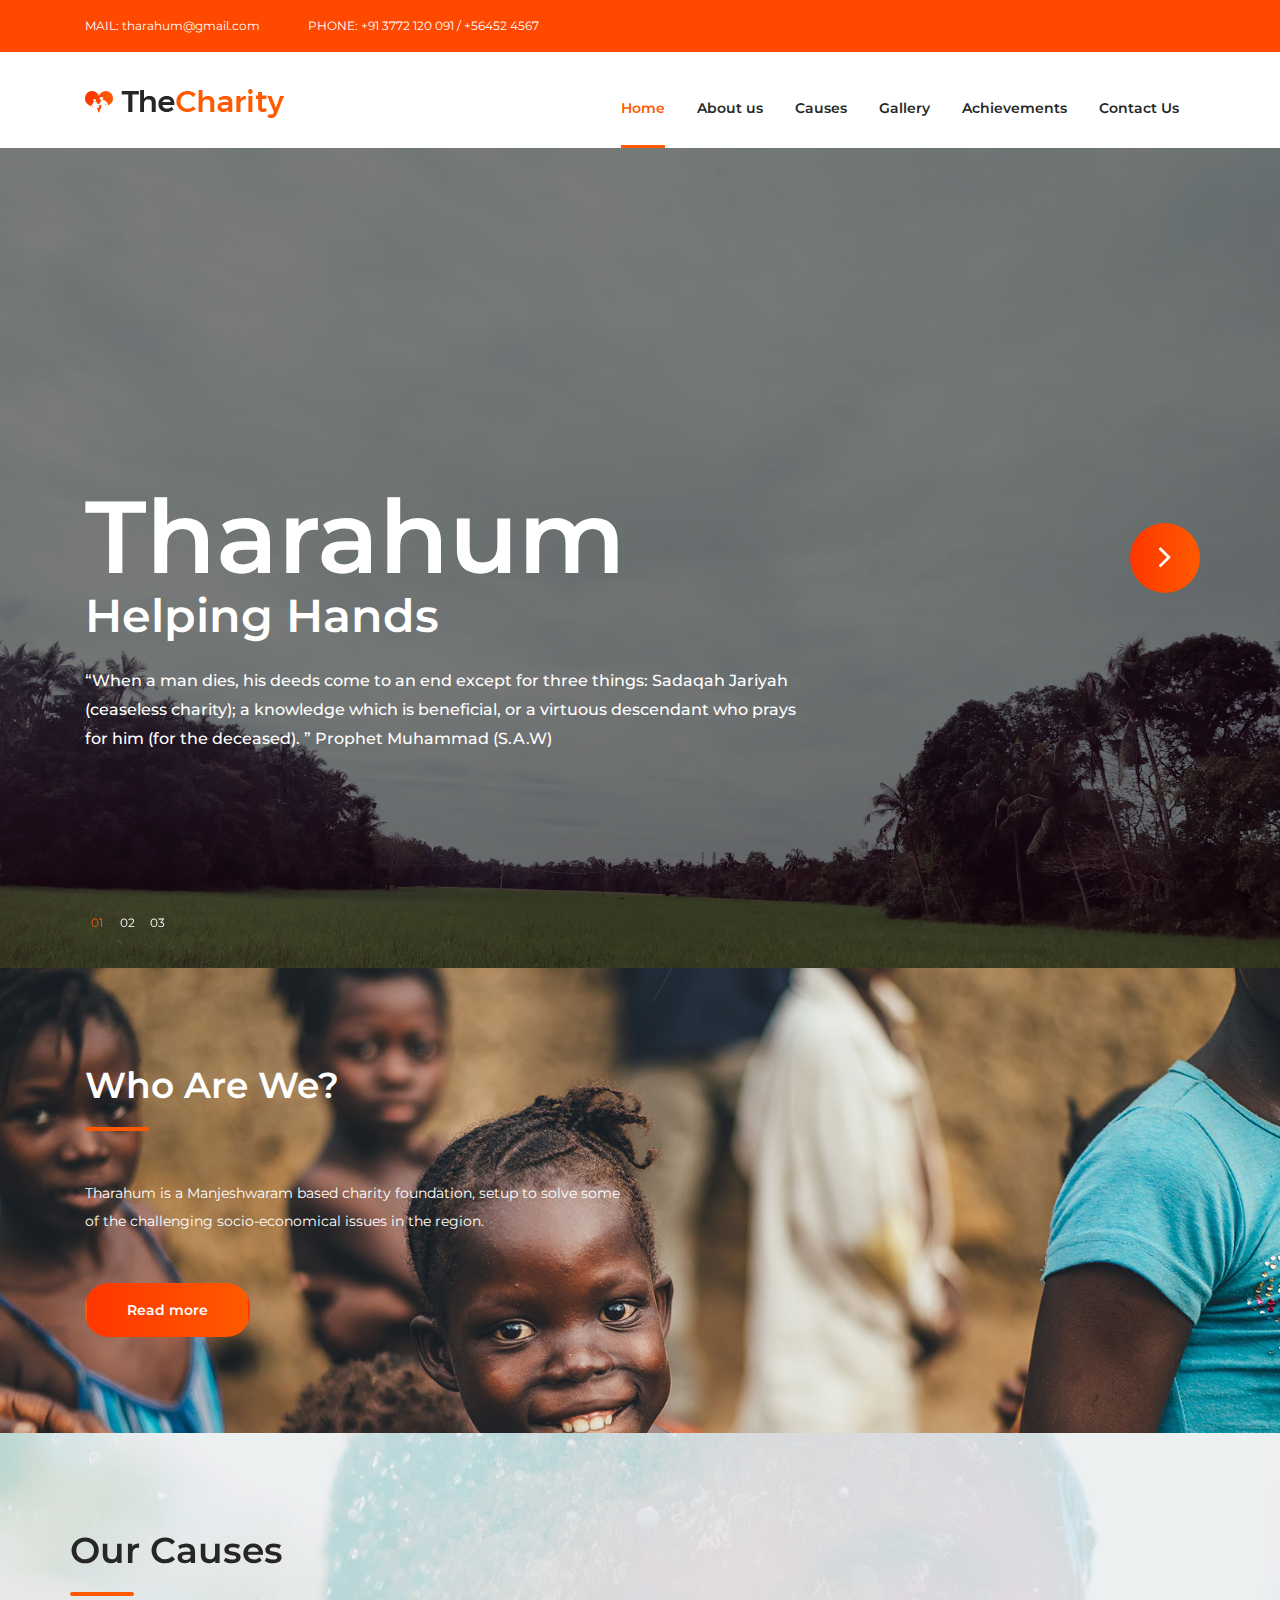
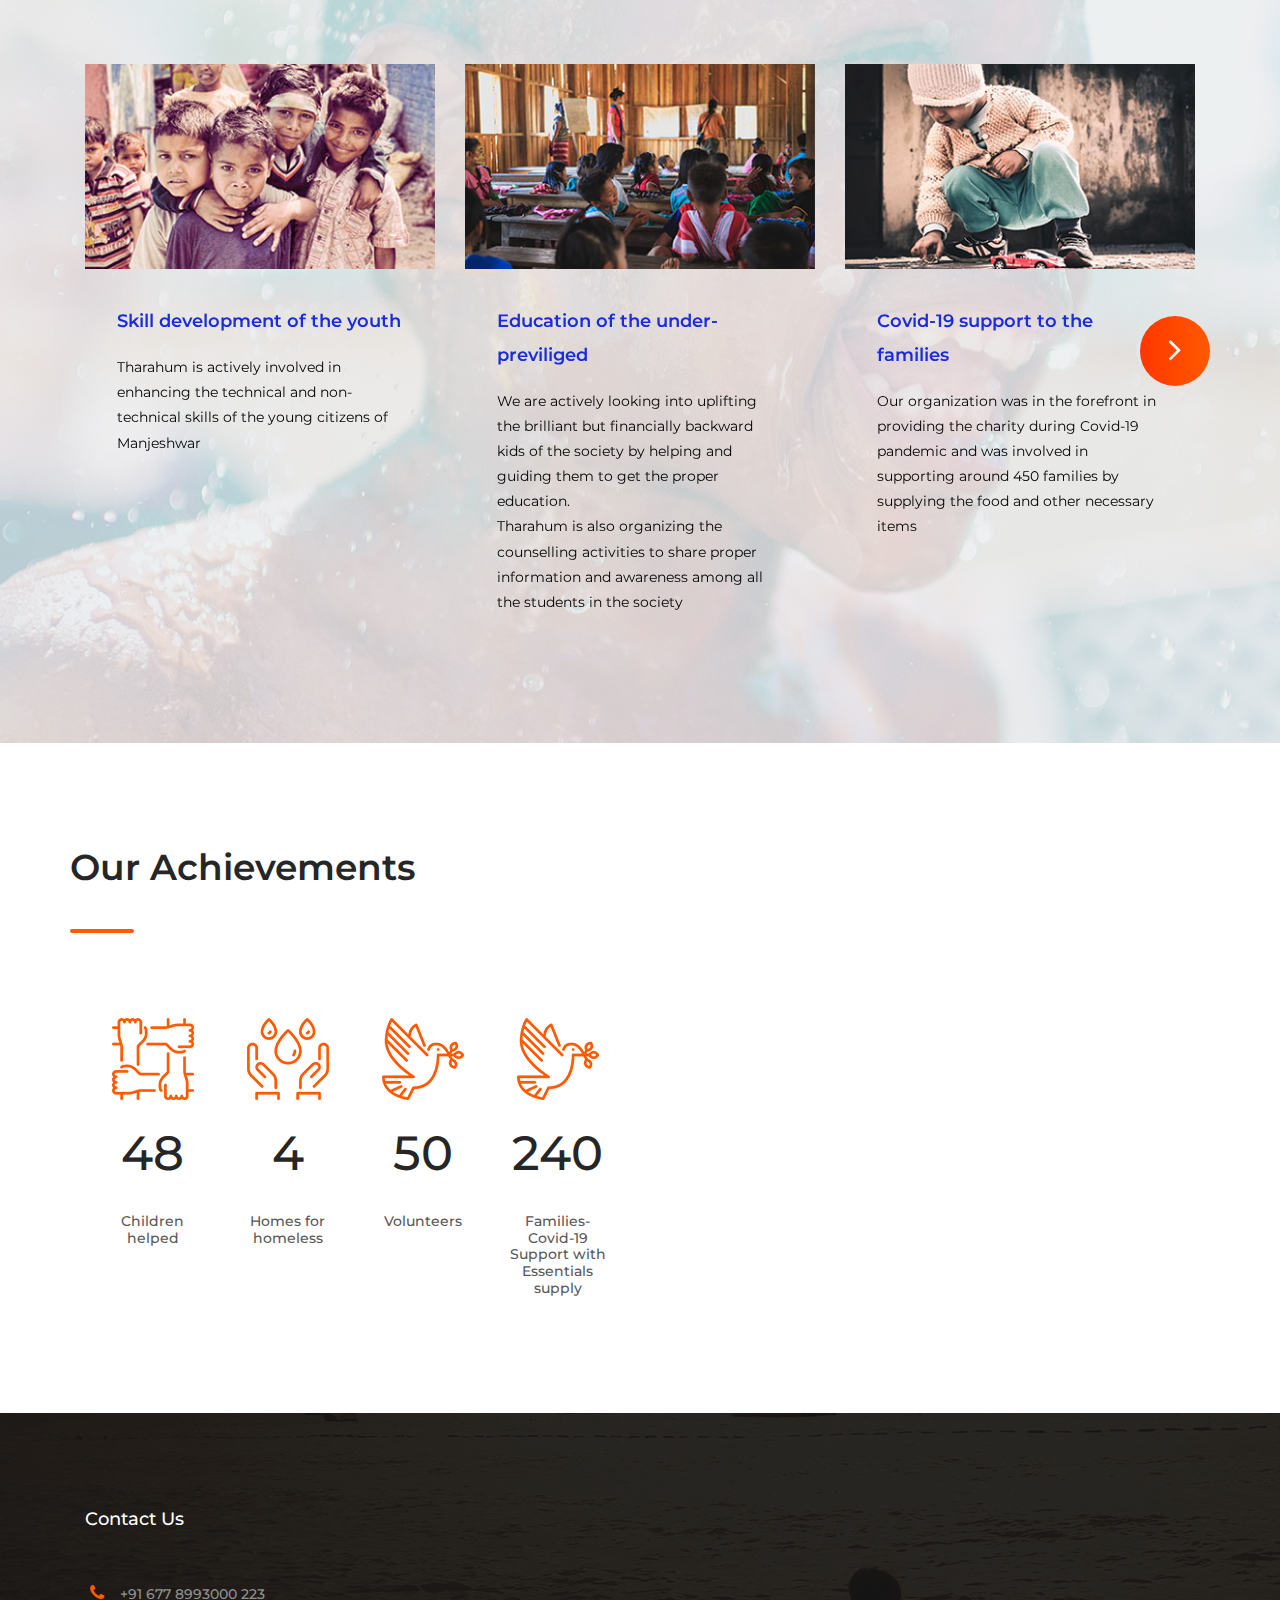
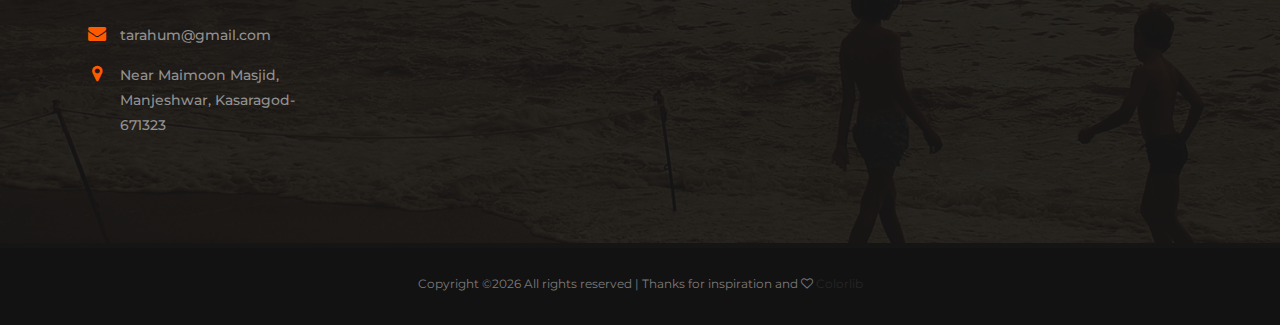
==== commit 5f15794a: "Update index.html" ====
--- a/index.html
+++ b/index.html
@@ -51,7 +51,7 @@
             </div><!-- .container -->
         </div><!-- .top-header-bar -->
 
-        <div id="mainMenu" class="nav-bar">
+        <div class="nav-bar">
             <div class="container">
                 <div class="row">
                     <div class="col-12 d-flex flex-wrap justify-content-between align-items-center">
@@ -60,10 +60,9 @@
                         </div><!-- .site-branding -->
 
                         <nav class="site-navigation d-flex justify-content-end align-items-center">
-                            <ul class="d-flex flex-column flex-lg-row justify-content-lg-end align-content-center">
+                            <ul id="mainMenu" class="d-flex flex-column flex-lg-row justify-content-lg-end align-content-center">
                                 <li class="current-menu-item"><a href="index.html">Home</a></li>
                                 <li><a href="#welcome-page" onclick="fnDisableList()">About us</a></li>
-								<li><input type="button" id ="btnAboutUs" value="About us" onclick="fnDisableList()"></li>
                                 <li><a href="#causes-page" onclick="fnDisableList()">Causes</a></li>
                                 <li><a href="#gallery-page" onclick="fnDisableList()">Gallery</a></li>
                                 <li><a href="#achievements-page" onclick="fnDisableList()">Achievements</a></li>
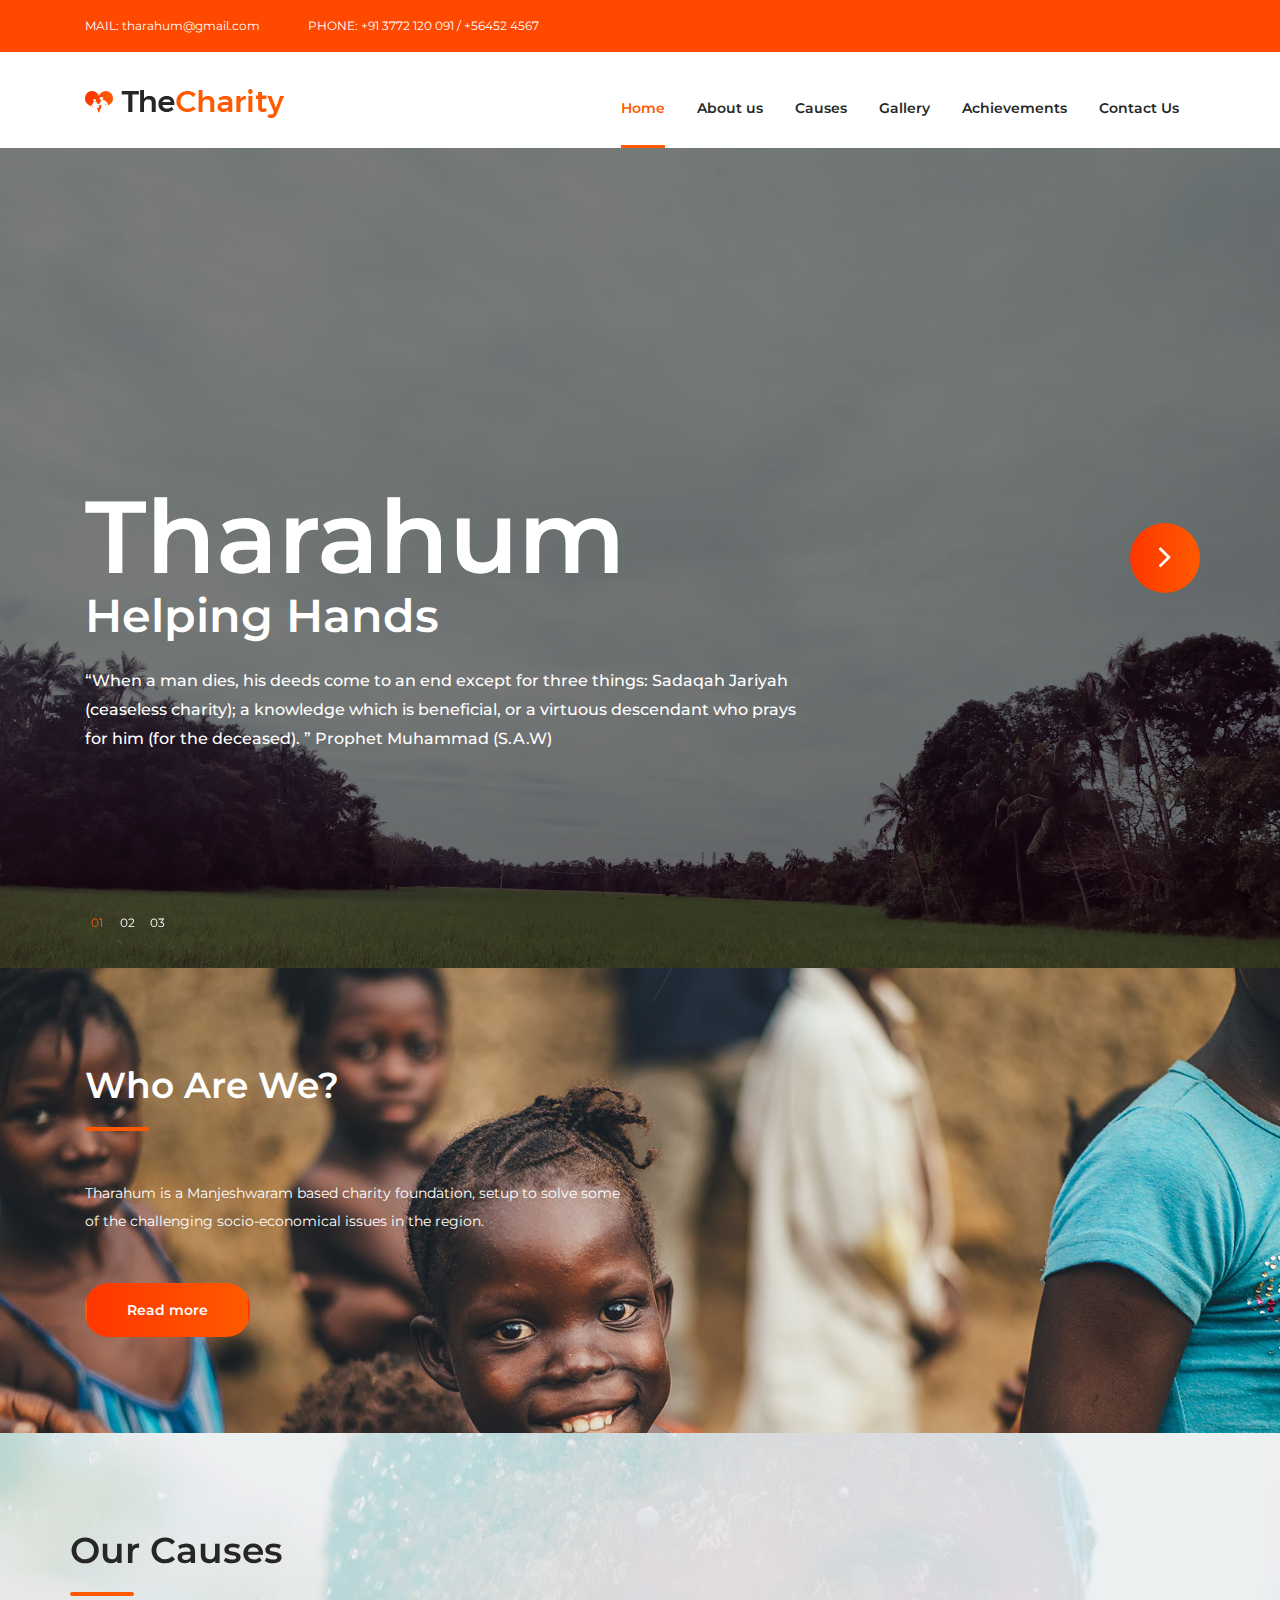
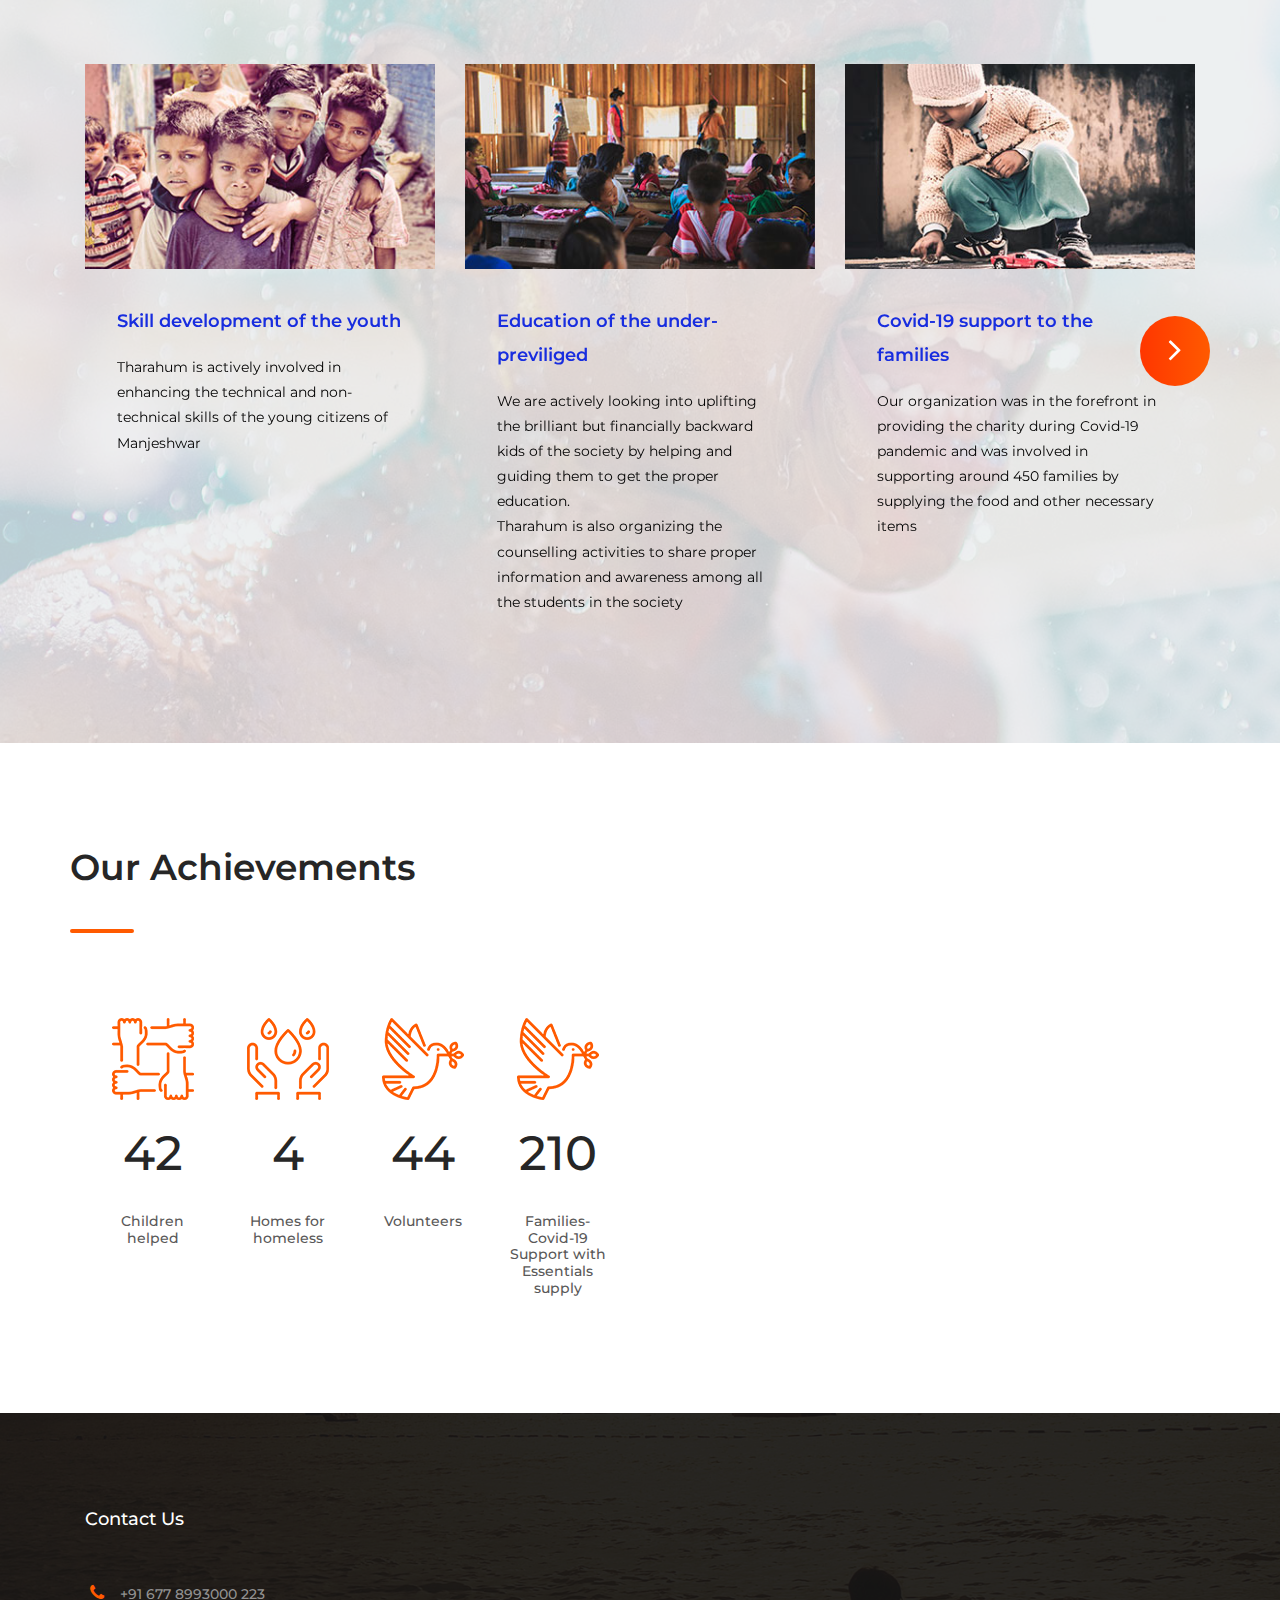
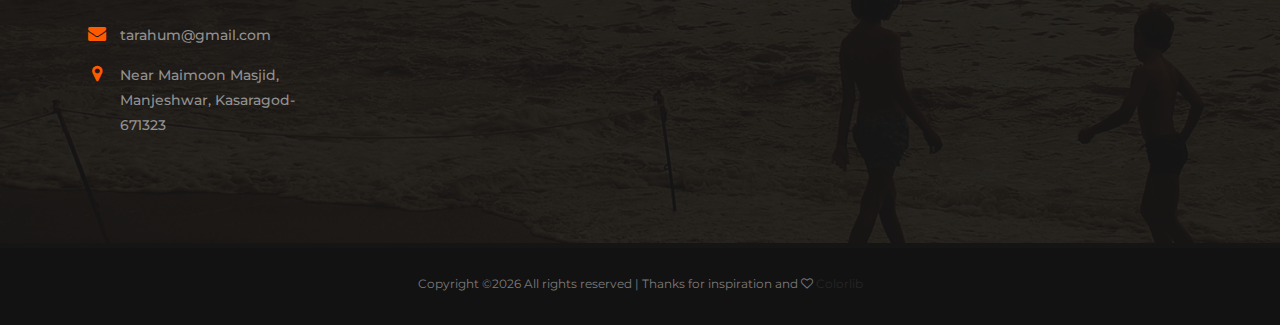
==== commit dd8491d5: "test" ====
--- a/index.html
+++ b/index.html
@@ -60,7 +60,7 @@
                         </div><!-- .site-branding -->
 
                         <nav class="site-navigation d-flex justify-content-end align-items-center">
-                            <ul id="mainMenu" class="d-flex flex-column flex-lg-row justify-content-lg-end align-content-center">
+                            <ul class="d-flex flex-column flex-lg-row justify-content-lg-end align-content-center">
                                 <li class="current-menu-item"><a href="index.html">Home</a></li>
                                 <li><a href="#welcome-page" onclick="fnDisableList()">About us</a></li>
                                 <li><a href="#causes-page" onclick="fnDisableList()">Causes</a></li>
@@ -70,7 +70,7 @@
                             </ul>
                         </nav><!-- .site-navigation -->
 
-                        <div class="hamburger-menu d-lg-none">
+                        <div id="mainMenu" class="hamburger-menu d-lg-none">
                             <span></span>
                             <span></span>
                             <span></span>
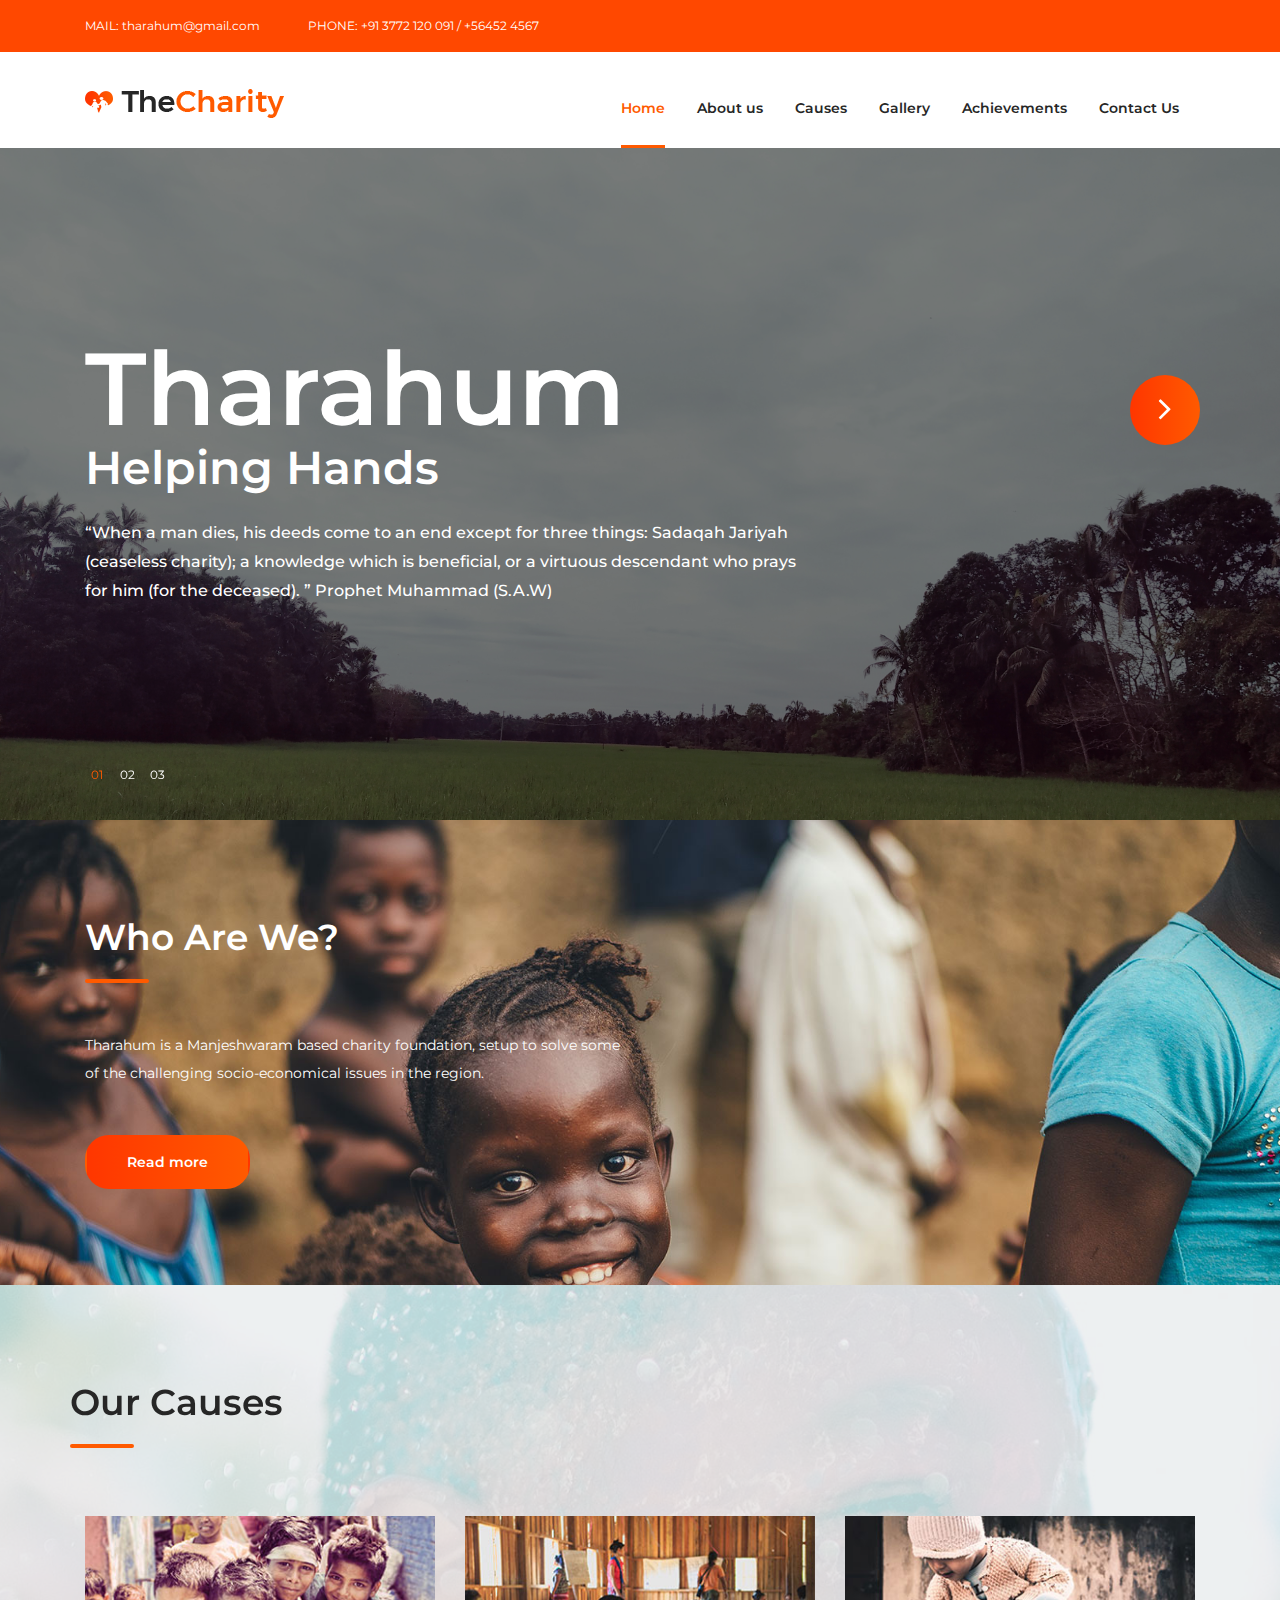
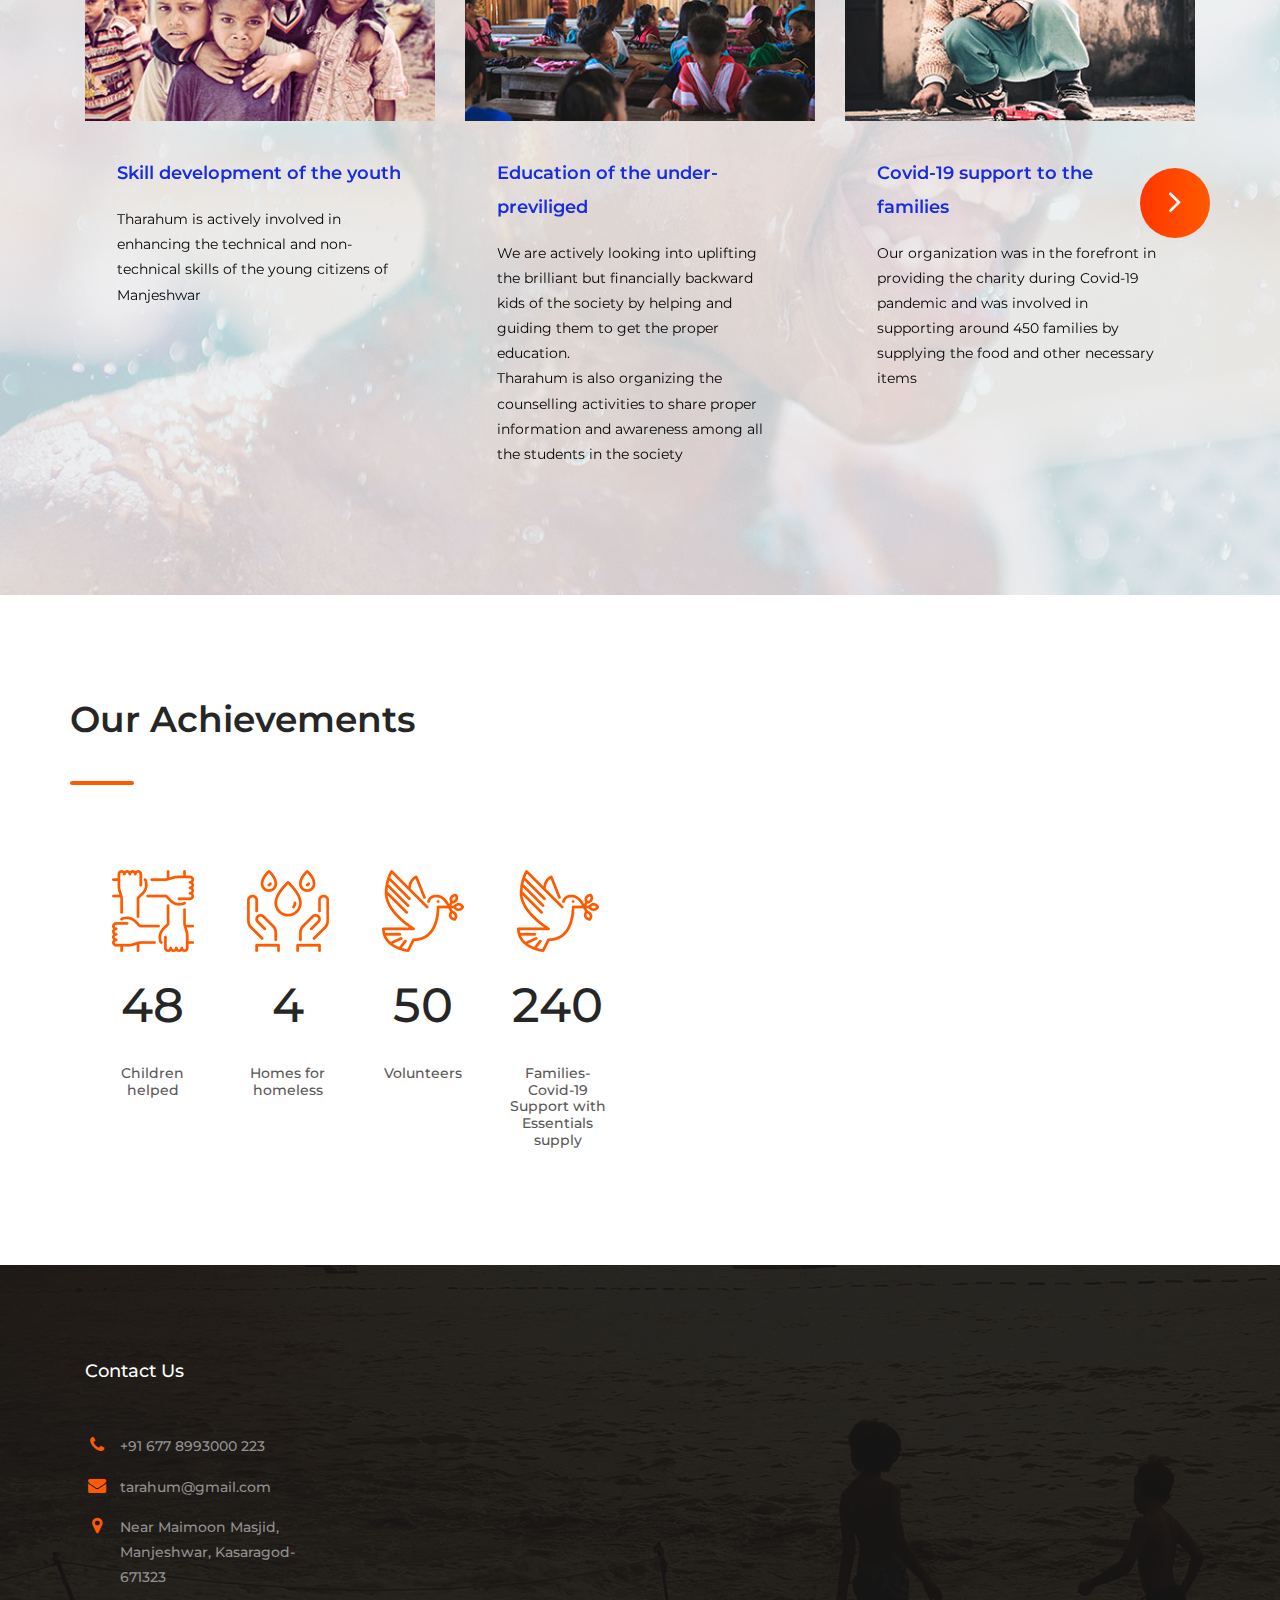
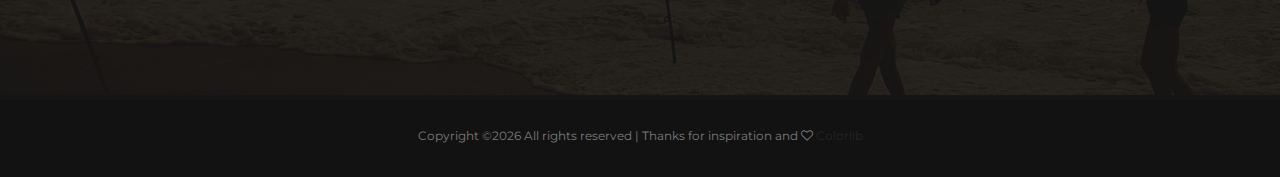
==== commit afd02c1e: "test changes" ====
--- a/index.html
+++ b/index.html
@@ -26,6 +26,7 @@
     <link rel="stylesheet" href="style.css">
 </head>
 <body>
+   <!--div class="header-content" id="headerContent"-->
     <header class="site-header">
         <div class="top-header-bar">
             <div class="container">
@@ -50,7 +51,6 @@
                 </div><!-- .row -->
             </div><!-- .container -->
         </div><!-- .top-header-bar -->
-
         <div class="nav-bar">
             <div class="container">
                 <div class="row">
@@ -81,8 +81,10 @@
             </div><!-- .container -->
         </div><!-- .nav-bar -->
     </header><!-- .site-header -->
-
-    <div class="swiper-container hero-slider">
+  <!--/div>  <!-- headerContent--> 		
+    
+	<div class="body-content" id="bodyContent">
+      <div class="swiper-container hero-slider">
         <div class="swiper-wrapper">
             <div class="swiper-slide hero-content-wrap">
                 <img src="images/hero.jpg" alt="">
@@ -475,6 +477,7 @@
             </div><!-- .row -->
         </div><!-- .container -->
     </div><!-- .our-causes -->
+   </div> <!-- bodyContent -->	
 
     <footer class="site-footer">
         <div class="footer-widgets">
--- a/style.css
+++ b/style.css
@@ -6,6 +6,8 @@
     line-height: 1.8;
     font-family: 'Montserrat', sans-serif;
 }
+
+
 
 img {
     vertical-align: baseline;
@@ -38,6 +40,38 @@
 /*--------------------------------------------------------------
 # Site Header
 --------------------------------------------------------------*/
+/* The sticky class is added to the header with JS when it reaches its scroll position */
+/*
+.sticky {
+  position: fixed;
+  top: 0;
+  width: 100%
+}
+*/
+
+/* Add some top padding to the page content to prevent sudden quick movement (as the header gets a new position at the top of the page (position:fixed and top:0) */
+/*
+.sticky + .body-content {
+  padding-top: 102px;
+}
+*/
+
+div.header-content{
+ /* position: fixed;*/
+  width: 100%;
+  top: 0;
+  z-index: 1;
+}
+
+.site-header{
+  position: fixed;
+  background: #FFFFFF;
+  width: 100%;
+  z-index: 99999;
+  top: 0;
+  left: 0;
+}
+
 /*
 # Header Bar
 --------------------------------*/
@@ -45,6 +79,7 @@
     background: #ff4800;
     color: #fff;
 }
+
 
 /*
 # Header Bar Email
@@ -179,7 +214,7 @@
     margin: 0;
     background: #fff;
     list-style: none;
-    overflow-x: scroll;
+    /*overflow-x: scroll; */
     transition: all 0.35s;
 }
 
@@ -210,7 +245,7 @@
         max-width: 100%;
         height: auto;
         padding: 0;
-        overflow: auto;
+        /*overflow: auto;*/
         background: transparent;
     }
 
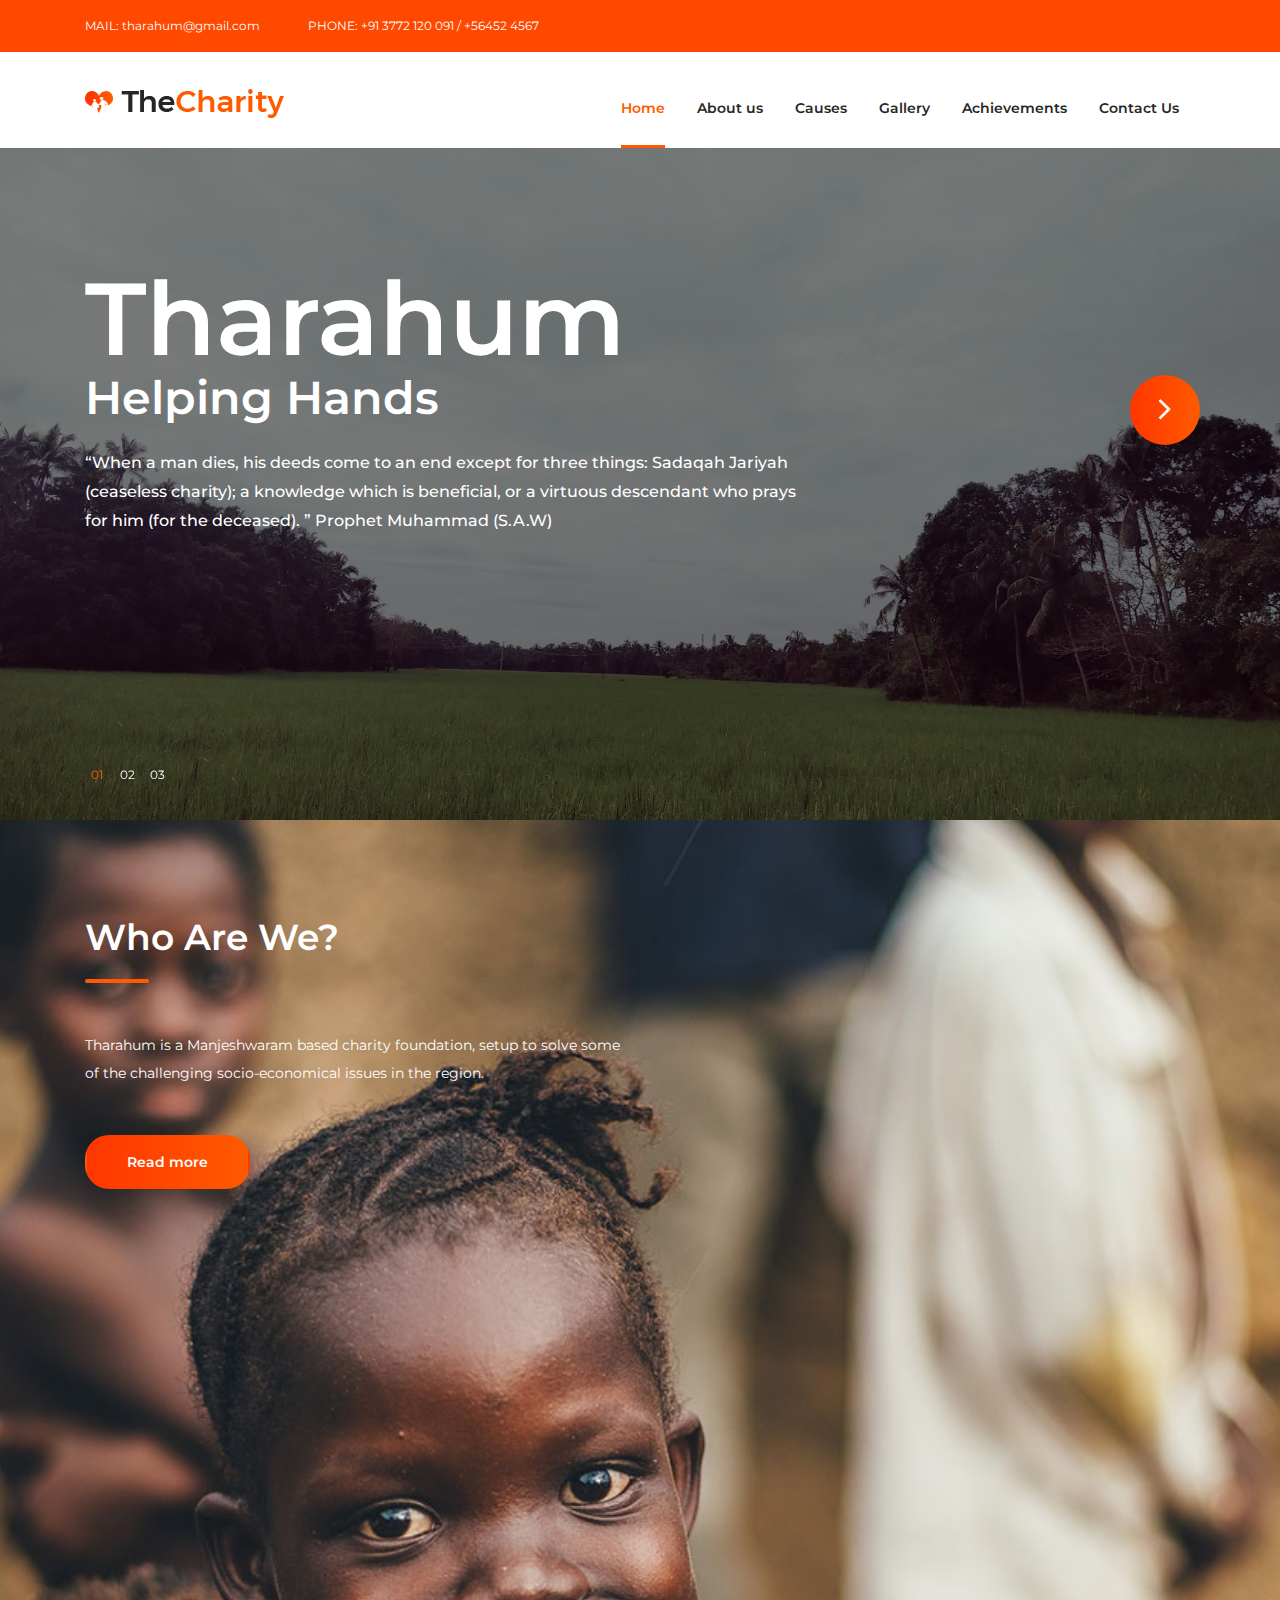
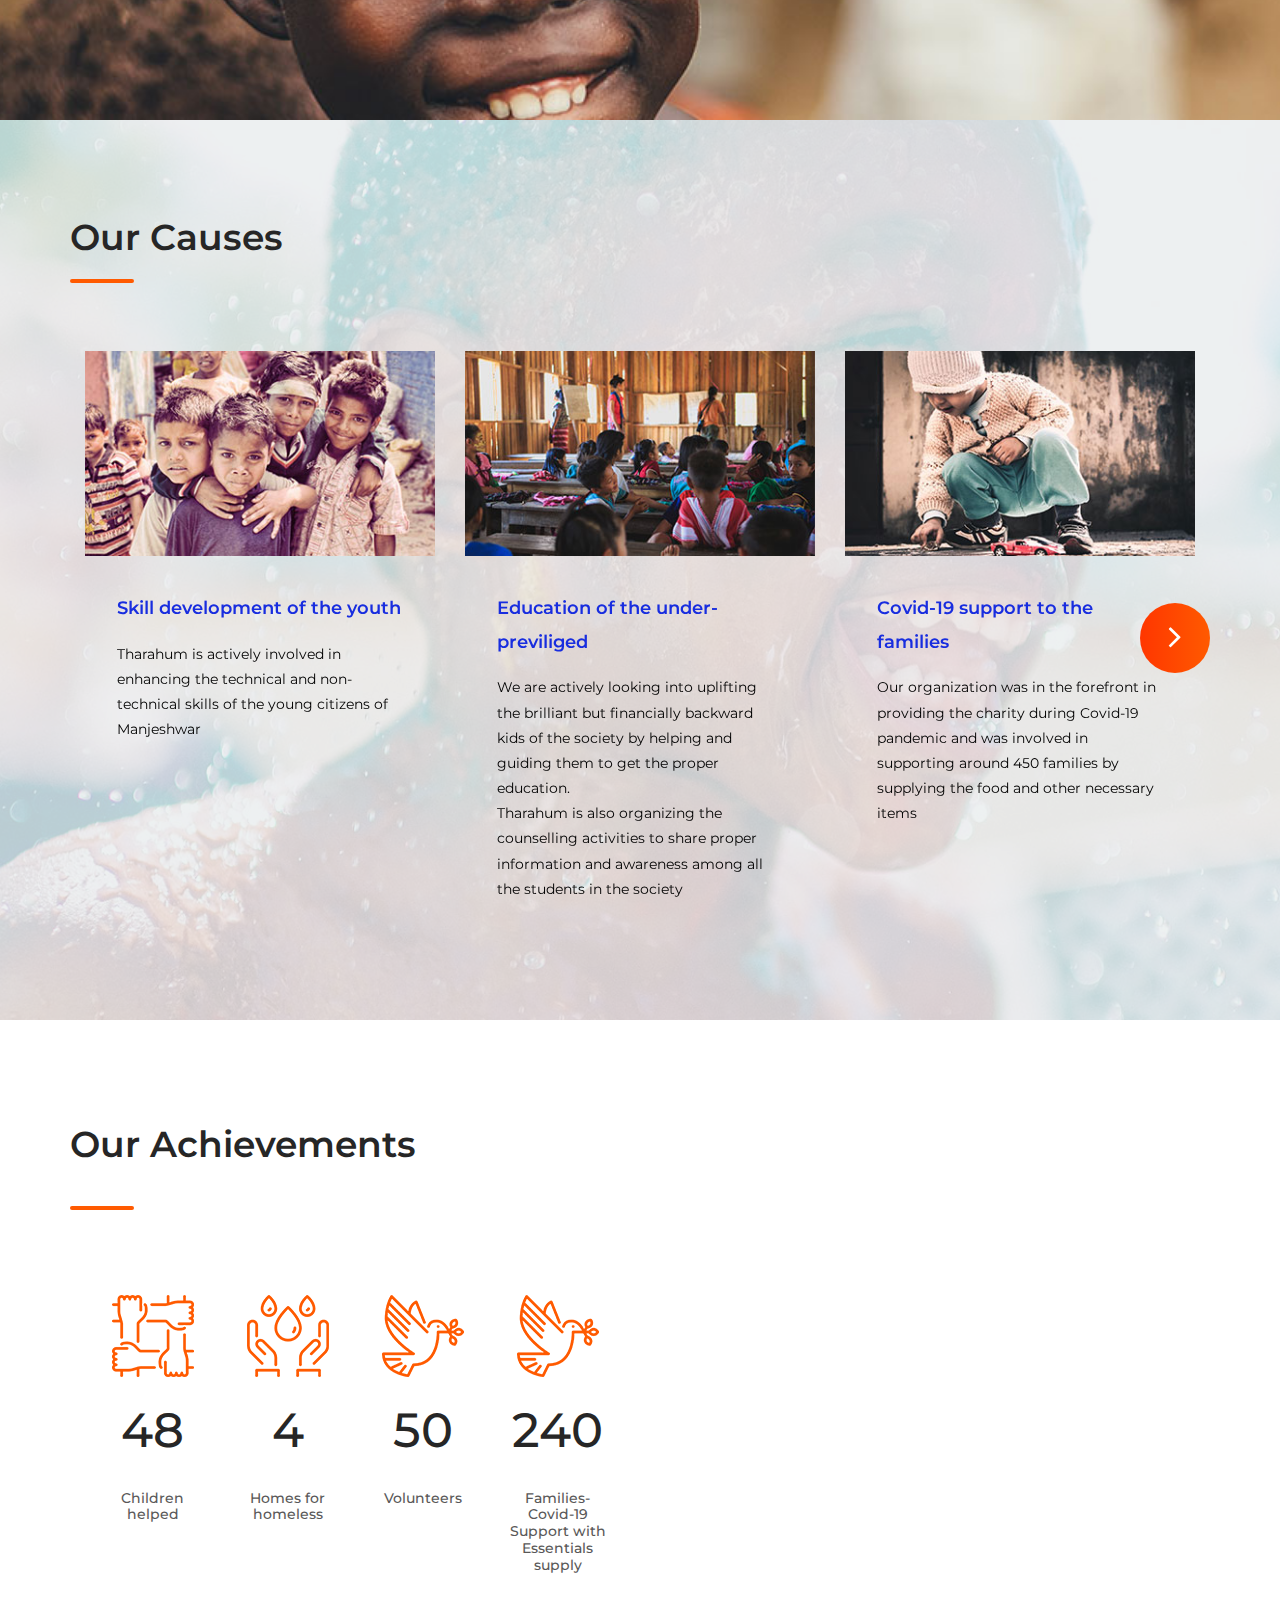
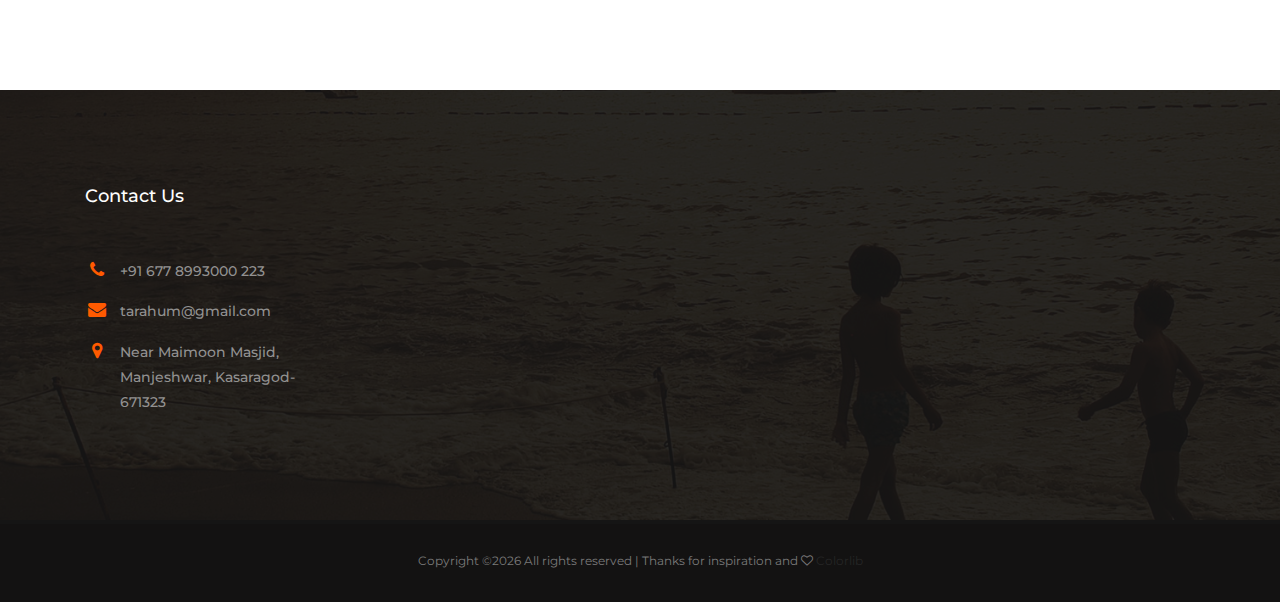
==== commit 997e2941: "test" ====
--- a/index.html
+++ b/index.html
@@ -26,7 +26,6 @@
     <link rel="stylesheet" href="style.css">
 </head>
 <body>
-   <!--div class="header-content" id="headerContent"-->
     <header class="site-header">
         <div class="top-header-bar">
             <div class="container">
@@ -81,10 +80,9 @@
             </div><!-- .container -->
         </div><!-- .nav-bar -->
     </header><!-- .site-header -->
-  <!--/div>  <!-- headerContent--> 		
     
-	<div class="body-content" id="bodyContent">
-      <div class="swiper-container hero-slider">
+	<div  class="body-content" id="bodyContent">
+      <div  onwheel="fnScrollDown()" id="home" class="swiper-container hero-slider" >
         <div class="swiper-wrapper">
             <div class="swiper-slide hero-content-wrap">
                 <img src="images/hero.jpg" alt="">
--- a/style.css
+++ b/style.css
@@ -1,4 +1,8 @@
 @import url('https://fonts.googleapis.com/css?family=Montserrat:300,400,500,600,700');
+
+html {
+  scroll-behavior: smooth;
+}
 
 body {
     color: #262626;
@@ -40,28 +44,7 @@
 /*--------------------------------------------------------------
 # Site Header
 --------------------------------------------------------------*/
-/* The sticky class is added to the header with JS when it reaches its scroll position */
-/*
-.sticky {
-  position: fixed;
-  top: 0;
-  width: 100%
-}
-*/
-
-/* Add some top padding to the page content to prevent sudden quick movement (as the header gets a new position at the top of the page (position:fixed and top:0) */
-/*
-.sticky + .body-content {
-  padding-top: 102px;
-}
-*/
-
-div.header-content{
- /* position: fixed;*/
-  width: 100%;
-  top: 0;
-  z-index: 1;
-}
+
 
 .site-header{
   position: fixed;
@@ -214,7 +197,7 @@
     margin: 0;
     background: #fff;
     list-style: none;
-    /*overflow-x: scroll; */
+    overflow-x: scroll;
     transition: all 0.35s;
 }
 
@@ -282,6 +265,7 @@
 --------------------------------------------------------------*/
 .hero-slider {
     max-height: 820px;
+	height: 100vh;
 }
 
 .hero-content-wrap {
@@ -793,6 +777,7 @@
     background: url("images/welcome-bg.jpg") no-repeat center;
     background-size: cover;
     z-index: 99;
+    height: 100vh;
 }
 
 .home-page-welcome::after {
@@ -1029,6 +1014,7 @@
     background: url("images/cause-bg.jpg") no-repeat center;
     background-size: cover;
     z-index: 99;
+    height: 100vh;
 }
 
 .our-causes::after {
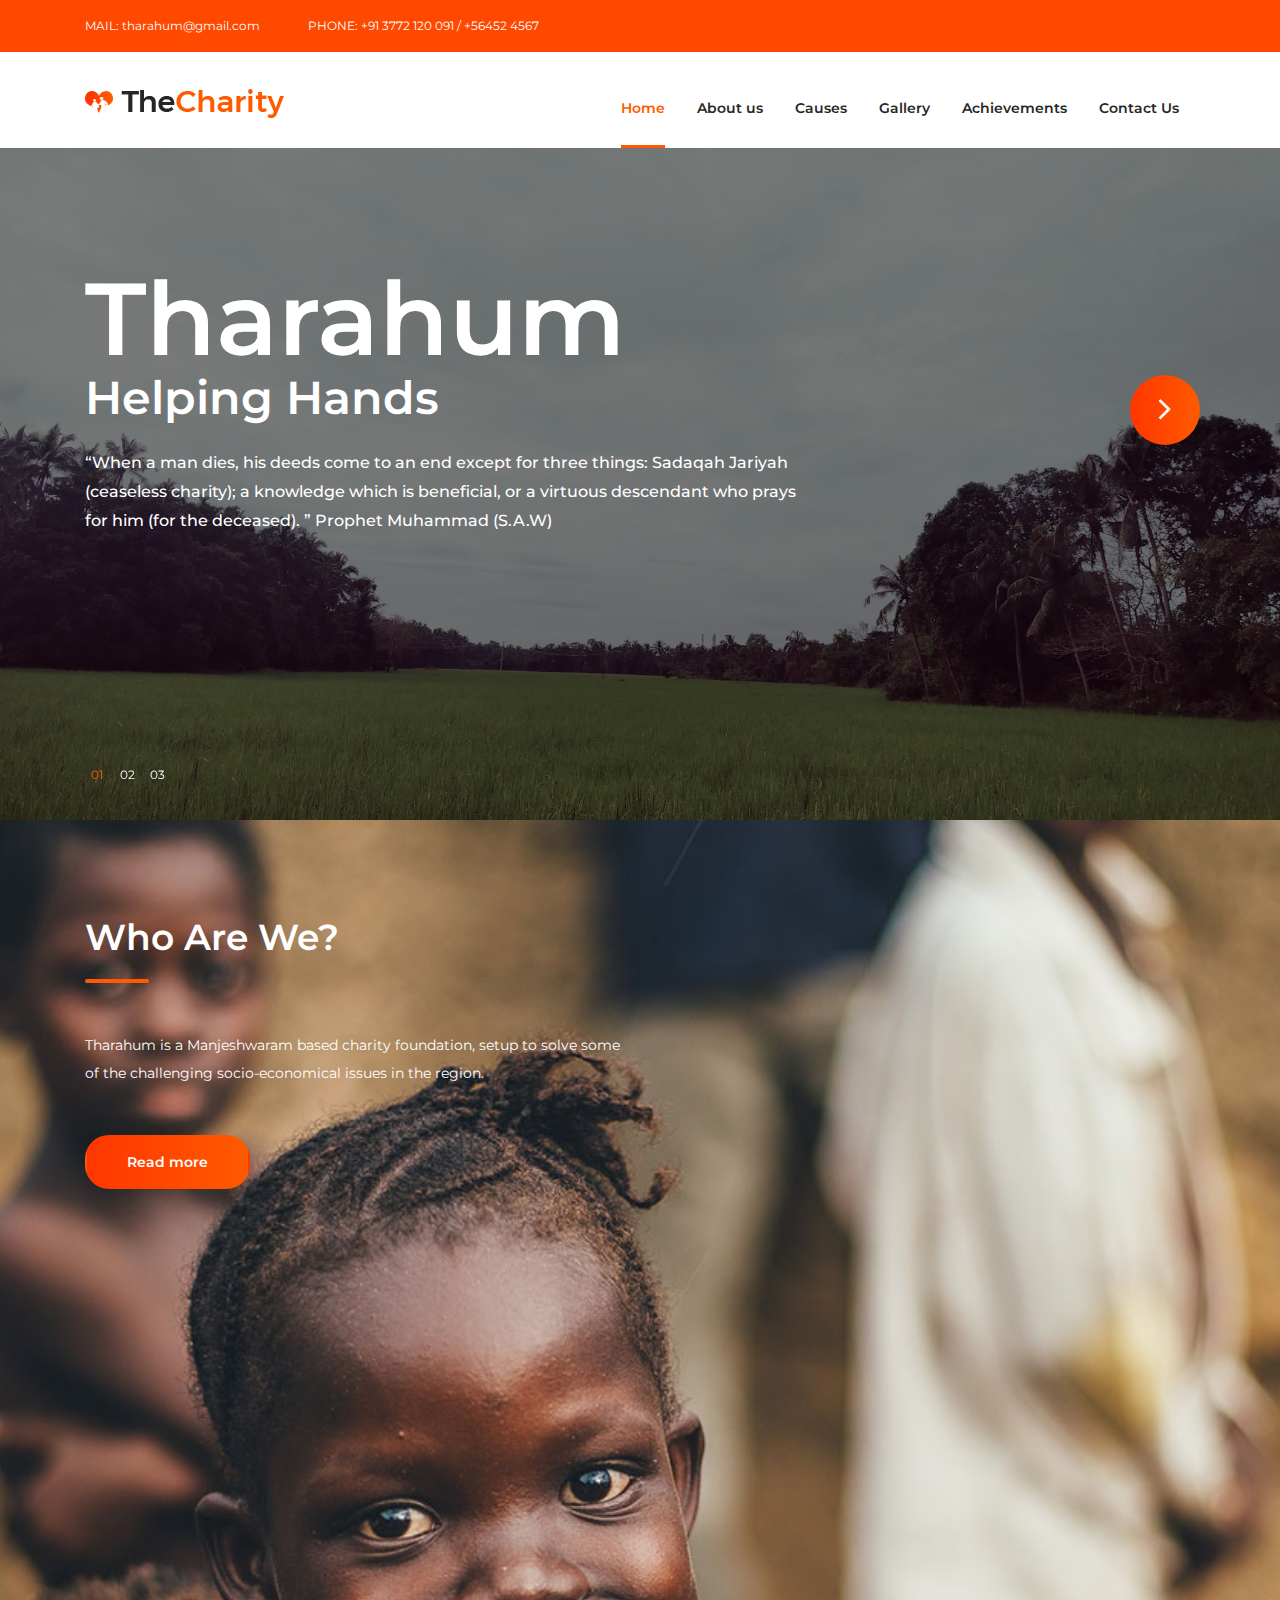
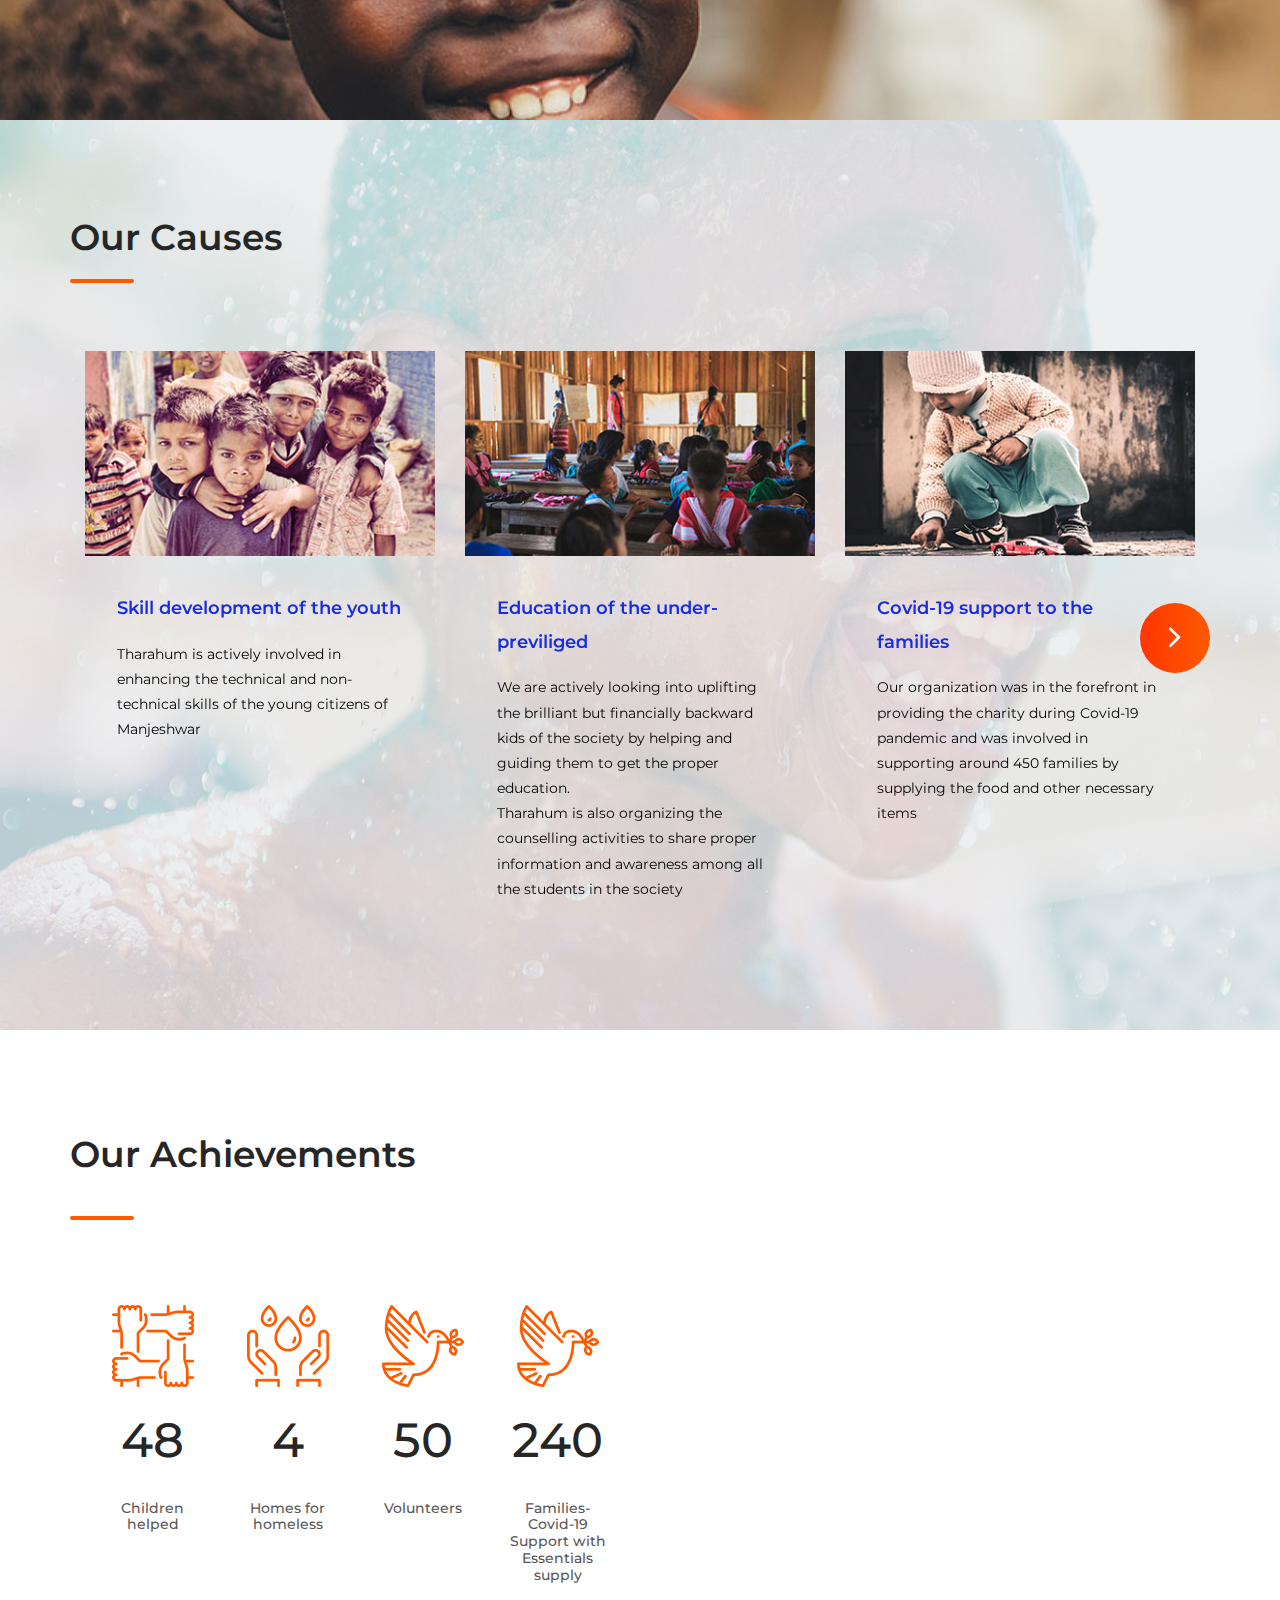
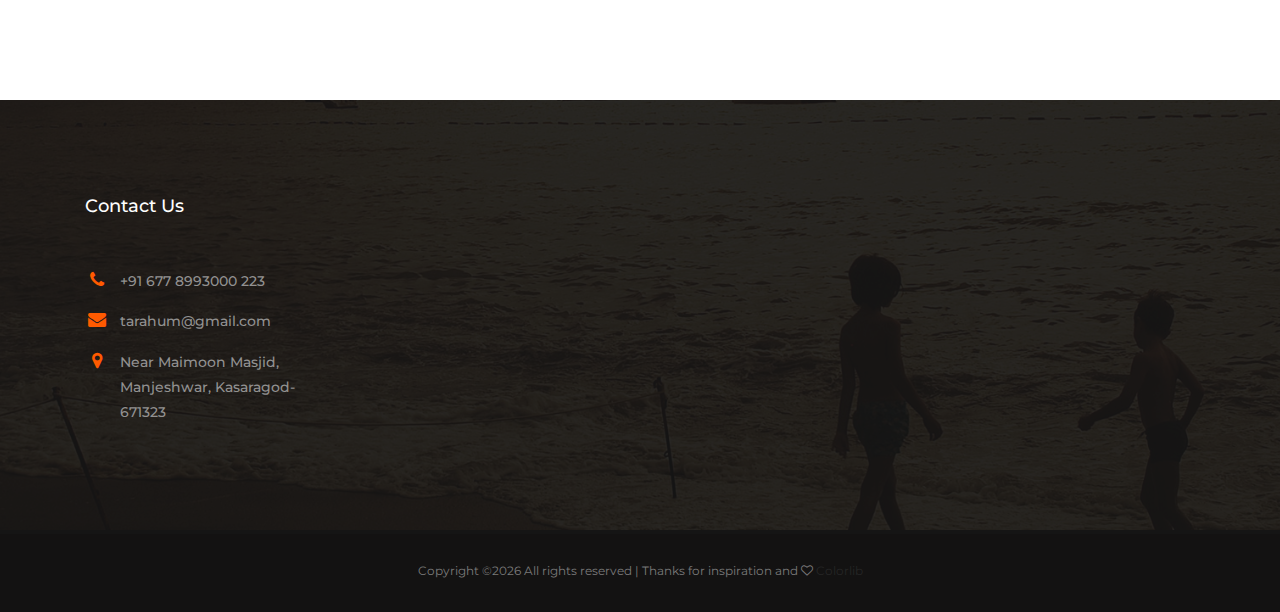
==== commit 161b19ef: "test" ====
--- a/index.html
+++ b/index.html
@@ -26,6 +26,7 @@
     <link rel="stylesheet" href="style.css">
 </head>
 <body>
+   <div id="mainDiv" class="main-div">
     <header class="site-header">
         <div class="top-header-bar">
             <div class="container">
@@ -81,8 +82,8 @@
         </div><!-- .nav-bar -->
     </header><!-- .site-header -->
     
-	<div  class="body-content" id="bodyContent">
-      <div  onwheel="fnScrollDown()" id="home" class="swiper-container hero-slider" >
+	<div class="body-content" id="bodyContent">
+      <div onscroll="fnScrollDown() id="home" class="swiper-container hero-slider">
         <div class="swiper-wrapper">
             <div class="swiper-slide hero-content-wrap">
                 <img src="images/hero.jpg" alt="">
@@ -566,6 +567,7 @@
             </div><!-- .container -->
         </div><!-- .footer-bar -->
     </footer><!-- .site-footer -->
+</div> <!--maindiv-->
 
     <script type='text/javascript' src='js/jquery.js'></script>
     <script type='text/javascript' src='js/jquery.collapsible.min.js'></script>
--- a/style.css
+++ b/style.css
@@ -39,6 +39,9 @@
 a:hover, a:active {
     outline: 0;
     list-style: none;
+}
+
+main-div {
 }
 
 /*--------------------------------------------------------------
@@ -228,7 +231,7 @@
         max-width: 100%;
         height: auto;
         padding: 0;
-        /*overflow: auto;*/
+        overflow: auto;
         background: transparent;
     }
 
@@ -1014,7 +1017,7 @@
     background: url("images/cause-bg.jpg") no-repeat center;
     background-size: cover;
     z-index: 99;
-    height: 100vh;
+    /*height: 100vh;*/
 }
 
 .our-causes::after {
